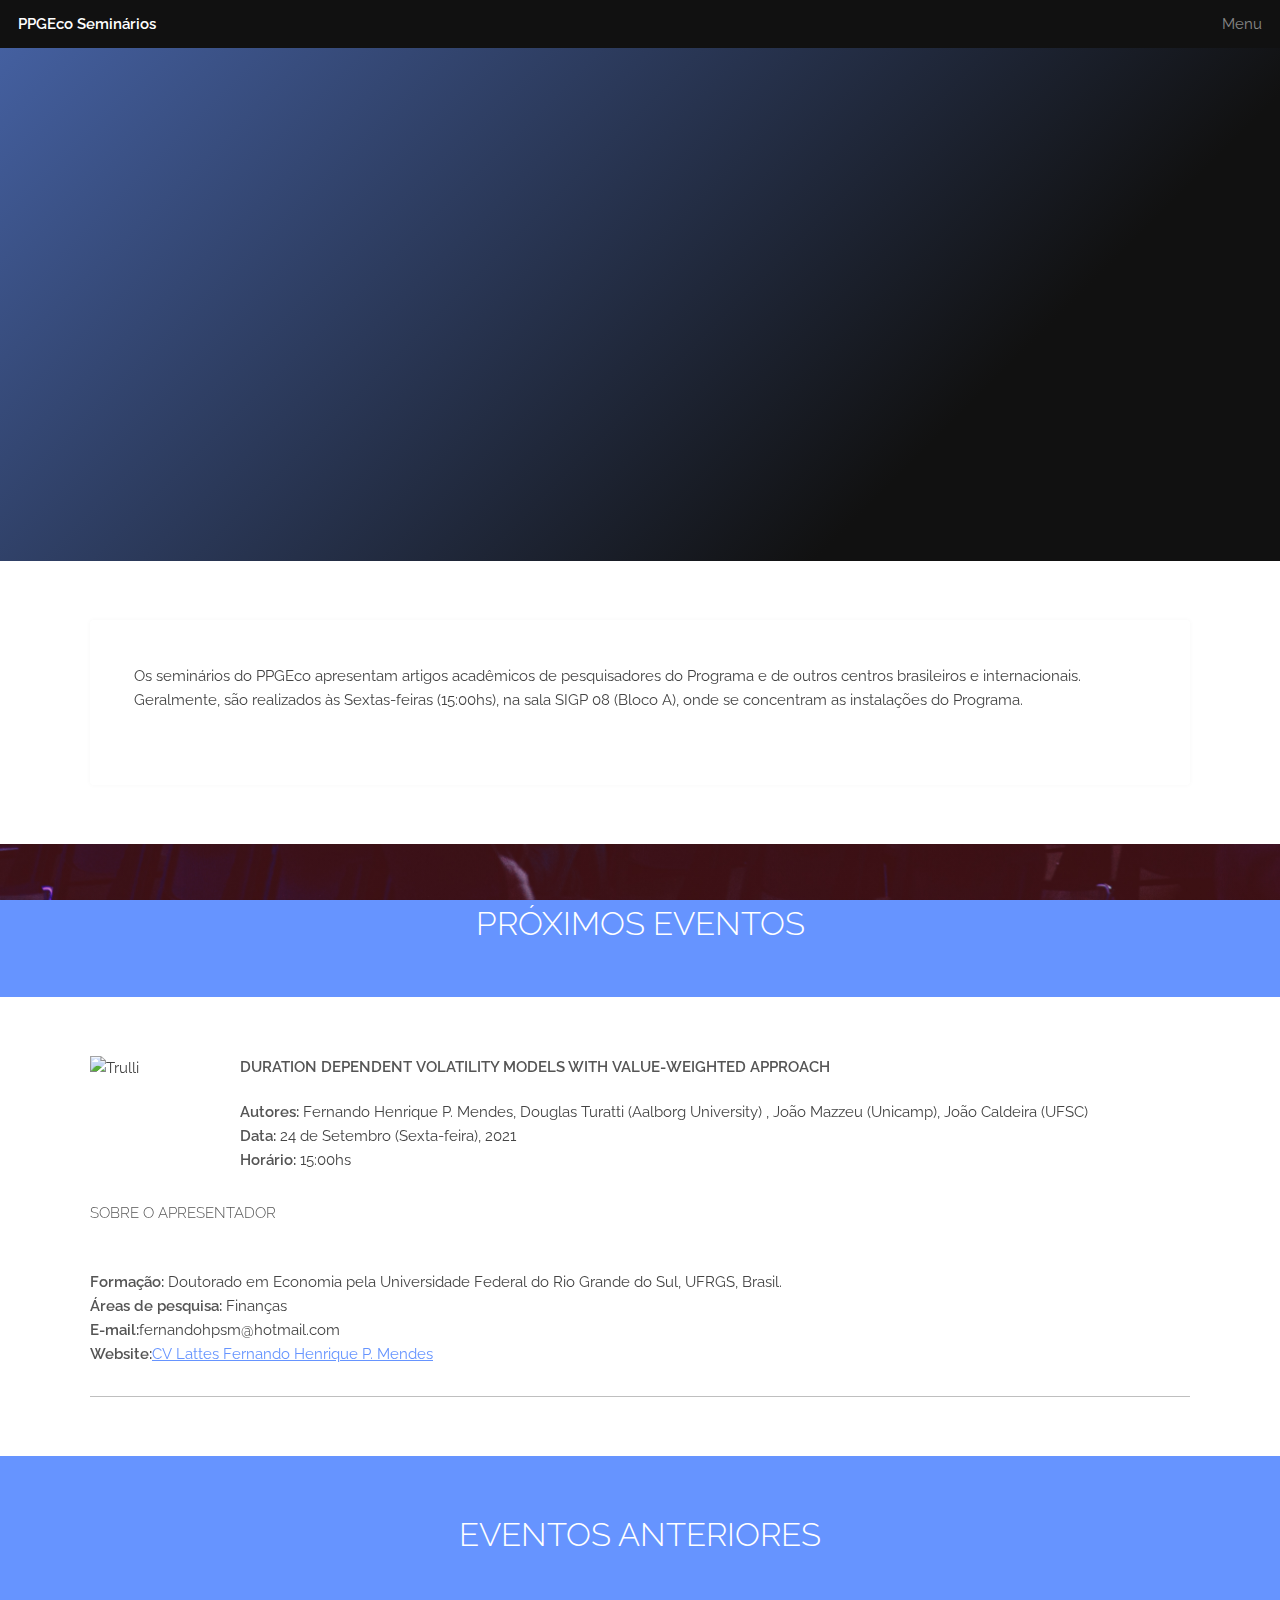
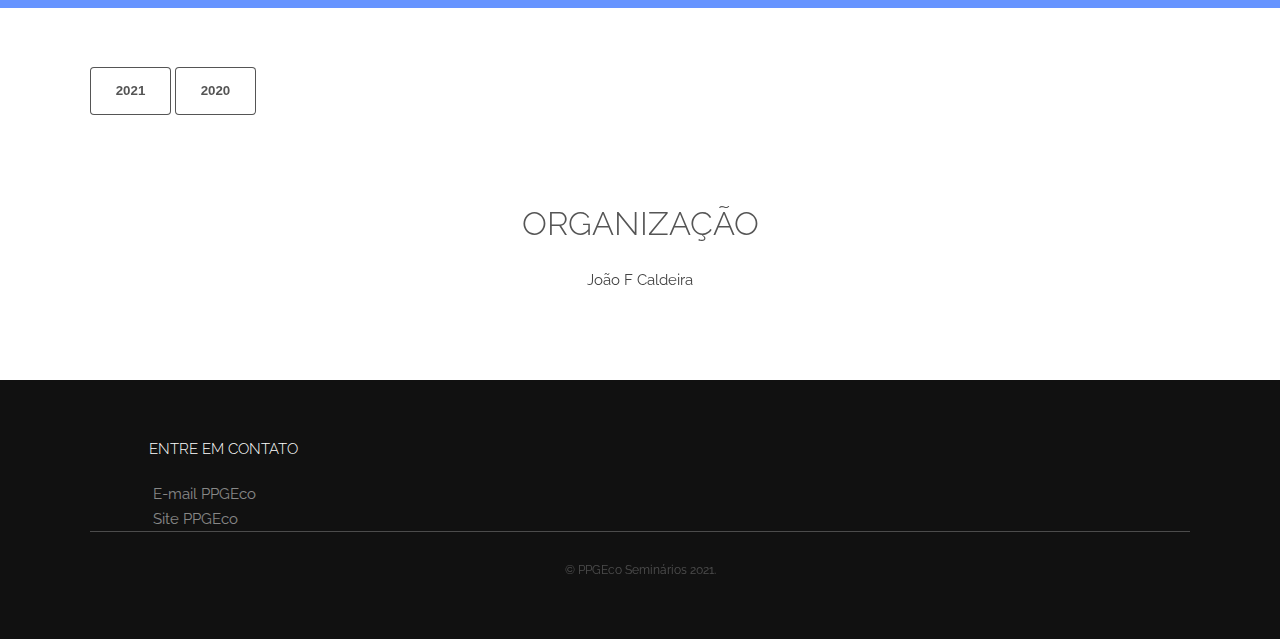
==== index.html @ bb9679c8 "Update index.html" ====
<!DOCTYPE HTML>
<!--
	Industrious by TEMPLATED
	templated.co @templatedco
	Released for free under the Creative Commons Attribution 3.0 license (templated.co/license)
-->
<html>
	<head>
		<title>PPGEco Seminários</title>
		<meta charset="utf-8" />
		<meta name="viewport" content="width=device-width, height=device-height, initial-scale=1.0, minimum-scale=1.0" />
		<meta name="description" content="Os seminários do PPGEco apresentam artigos acadêmicos de pesquisadores do Programa e de outros centros brasileiros e internacionais" />
		<meta property="og:type" content= "website" />
		<meta property="og:url" content="https://seminariosppgeco.github.io/"/>
		<meta property="og:site_name" content="PPGEco Seminários" />
		<meta property="og:image" itemprop="image primaryImageOfPage" content="https://raw.githubusercontent.com/seminariosppgeco/seminariosppgeco.github.io/main/images/logo_site_ppgeco.png" />
		<meta name="twitter:card" content="summary_large_image"/>
        <meta name="twitter:url" content="https://seminariosppgeco.github.io"/>
        <meta name="twitter:title" property="og:title" itemprop="name" content="Os seminários do PPGEco apresentam artigos acadêmicos de pesquisadores do Programa e de outros centros brasileiros e internacionais" />
        <meta name="twitter:description" property="og:description" itemprop="description" content="Programa de Pós-Graduação em Economia - Universidade Federal de Santa Catarina" />
		<meta property="twitter:image" content="https://raw.githubusercontent.com/seminariosppgeco/seminariosppgeco.github.io/main/images/logo_site_ppgeco.png">

		<link rel="stylesheet" href="assets/css/main.css" />
	</head>
	<body class="is-preload">

		<!-- Header -->
			<header id="header">
				<a class="logo" href="index.html">PPGEco Seminários</a>
				<nav>
					<a href="#menu">Menu</a>
				</nav>
			</header>

		<!-- Nav -->
			<nav id="menu">
				<ul class="links">
					<li><a href="index.html">Home</a></li>
					<li><a href="#prox">Próximos Eventos</a></li>
					<li><a href="#cta">Eventos Anteriores</a></li>
				<!--	<li><a href="elements.html">Elements</a></li> -->
					<li><a href="about.html">Sobre</a></li>
				</ul>
			</nav>

		<!-- Banner -->
			<section id="banner">
				<div class="inner">
					<h1>PPGEco Seminários</h1>
					<p>Programa de Pós-Graduação em Economia - PPGEco<br>Universidade Federal de Santa Catarina - UFSC, Florianópolis, Brasil<br /></p>
				</div>
			</section>
	<section id="main" class="wrapper">
				<div class="inner">
					<div class="content">
						<header>
						  <p>Os seminários do PPGEco apresentam artigos acadêmicos de pesquisadores do Programa e de outros centros brasileiros e internacionais. Geralmente,  são realizados às Sextas-feiras (15:00hs), na sala SIGP 08 (Bloco A), onde se concentram as instalações do Programa.</p>
						</header>
					</div>
				</div>
			</section>
			
		<!-- Início Eventos Próximos -->
			<!-- prox header -->
			<section id="prox" class="wrapper">
				<div class="inner">
					<h2>Próximos Eventos</h2>
				</div>
			</section>
			<!-- prox header -->
			<section class="wrapper">
				<div class="inner">
					<!-- Início Apresentadores Eventos Próximos -->
            <!-- Dados Apresentação Francis -->
					  
					  <section>
							<div class="content">
								<img src="images/gen.jpg" alt="Trulli" width="150" height="138" style="float:left; padding-right: 10px;"/>
								<h4><b><a href="https://seminariosppgeco.github.io/papers/Mendes_et_al.pdf" target="_blank">Duration Dependent Volatility Models with Value-weighted Approach <i class="icon fa-link">&nbsp;</i></a></b></h4>
								<p><b>Autores:</b> Fernando Henrique P. Mendes, Douglas Turatti (Aalborg University) , João Mazzeu (Unicamp), João Caldeira (UFSC)
                <br><b>Data:</b> 24 de Setembro (Sexta-feira), 2021
                <br><b>Horário:</b> 15:00hs
								<p style="text-align:left;">
								<h4>Sobre o Apresentador</h4>
								<!--<p>Departamento de Economia - UFRGS-->
								<br><b>Formação:</b> Doutorado em Economia pela Universidade Federal do Rio Grande do Sul, UFRGS, Brasil.
								<br><b>Áreas de pesquisa:</b> Finanças
								<br><b>E-mail:</b>fernandohpsm@hotmail.com
								<br><b>Website:</b><a href="http://lattes.cnpq.br/9763654826243445" target="_blank">CV Lattes Fernando Henrique P. Mendes</a></p>
							</div>
						</section>
						<hr>
						<!-- Final Apresentações próximos Eventos -->
				</div>
			</section>

		<!-- CTA -->
			<section id="cta" class="wrapper">
				<div class="inner">
					<h2>Eventos Anteriores</h2>
				</div>
			</section>
<!-- Início Eventos Anteriores -->
			<section class="wrapper">
				<div class="inner">
					<!-- Início Apresentadores Eventos Anteriores -->
					 <button onclick="myFunction4()">2021</button> <!-- botão 2021 -->
          <div id="myDIV4" style="display: none;"> <!-- botão 2021 -->
			            <!-- Dados Apresentação Francis -->
					  
						<section>
							<div class="content">
								<img src="images/francis.jpg" alt="Trulli" width="150" height="138" style="float:left; padding-right: 10px;"/>
								<h4><b><a href="http://www.accessecon.com/Pubs/EB/2021/Volume41/EB-21-V41-I3-P104.pdf" target="_blank">Copula econometrics to simulate effects of private policing on crime <i class="icon fa-link">&nbsp;</i></a></b></h4>
								<p><b>Autores:</b> Francis Petterini, Akauã Flores (UFSC)
                <br><b>Data:</b> 17 de Setembro (Sexta-feira), 2021
                <br><b>Horário:</b> 15:00hs
								<p style="text-align:left;">
								<h4>Sobre o Apresentador</h4>
								<p>Programa de Pós-Graduação em Economia - UFSC
								<br><b>Formação:</b> Doutorado em Economia pela Universidade Federal do Ceará, UFC, Brasil. 
								<br><b>Áreas de pesquisa:</b> Microeconometria aplicada, Análise de microdados, Avaliação econômica de políticas públicas
								<br><b>E-mail:</b>f.petterini@ufsc.br
								<br><b>Website:</b><a href="http://lattes.cnpq.br/3396205737621572" target="_blank">CV Lattes Francis Carlo Petterini Lourenço</a></p>
							</div>
						</section>
						<hr>
			<!-- Dados Apresentação Guilherme de Oliveira -->
					  
			<section>
				<div class="content">
					<img src="images/guilherme_oliveira.jpg" alt="Trulli" width="138" height="128" style="float:left; padding-right: 10px;"/>
					<h4><b><a href="https://ideas.repec.org/p/spa/wpaper/2021wpecon20.html" target="_blank">Economic Growth as a Double-Edged Sword: The Pollution-Adjusted Kaldor-Verdoorn Effect<i class="icon fa-link">&nbsp;</i></a></b></h4>
					<p><b>Autores:</b> Guilherme de Oliveira, Gilberto Tadeu Lima (USP)
	<br><b>Data:</b> 10 de Setembro (Sexta-feira), 2021
	<br><b>Horário:</b> 15:00hs

					<p style="text-align:left;">
					<h4>Sobre o Apresentador</h4>
					<p>Departamento de Economia e Relações Internacionais - UFSC
					<br><b>Formação:</b> Doutor em Economia pelo Programa de Pós-Graduação em Economia da Universidade de São Paulo (IPE/USP)
					<br><b>Áreas de pesquisa:</b> Macroeconomia do desenvolvimento econômico, Macromodelos ambientais e ecológicos
					<br><b>E-mail:</b>oliveira.guilherme@ufsc.br
					<br><b>Website:</b><a href="http://buscatextual.cnpq.br/buscatextual/visualizacv.do" target="_blank">CV Lattes Guilherme de Oliveira</a></p>
				</div>
			</section>
			<hr>
          <!-- Dados Apresentação Rafael Ribas -->
					  
					  <section>
						<div class="content">
							<img src="images/philipp_ehrl.jpg" alt="Trulli" width="150" height="128" style="float:left; padding-right: 10px;"/>
							<h4><b><a href="https://seminariosppgeco.github.io/papers/Ribas_Ehrl.pdf" target="_blank">Cultural Productivity and Short-Term Financial Commitment<i class="icon fa-link">&nbsp;</i></a></b></h4>
							<p><b>Autores:</b> Philipp Ehrl, Rafael P. Ribas (University of Amsterdam)
			<br><b>Data:</b> 03 de Setembro (Sexta-feira), 2021
			<br><b>Horário:</b> 15:00hs

							<p style="text-align:left;">
							<h4>Sobre o Apresentador</h4>
							<p>Programa de Mestrado e Doutorado em Economia - Universidade Católica de Brasília (UCB)
							<br><b>Formação:</b> Doutorado em Economia, Universität Passau, UNI/Passau, Alemanha.
							<br><b>Áreas de pesquisa:</b> Economia regional, avaliação de políticas públicas, economia internacional, microeconometria, e inovação.
							<br><b>E-mail:</b>philipp.ehrl@gmail.com
							<br><b>Website:</b><a href="https://sites.google.com/site/philippehrl/" target="_blank">sites.google.com/site/philippehrl</a></p>
						</div>
					</section>
					<hr>
          <!-- Dados Apresentação Igor Cavaca -->
					  
					  <section>
							<div class="content">
								<img src="images/igor.jpg" alt="Trulli" width="150" height="128" style="float:left; padding-right: 10px;"/>
								<h4><b><a href="https://www.sciencedirect.com/science/article/pii/S1059056021001507?dgcid=author" target="_blank">International monetary policy spillovers: Linkages between U.S. and South American yield curves<i class="icon fa-link">&nbsp;</i></a></b></h4>
								<p><b>Autores:</b> Igor Bastos Cavaca, Roberto Meurer (PPGEco-UFSC)
                <br><b>Data:</b> 27 de Agosto (Sexta-feira), 2021
                <br><b>Horário:</b> 15:00hs
             
								<p style="text-align:left;">
								<h4>Sobre o Apresentador</h4>
								<p>Warren Brasil
								<br><b>Formação:</b> Mestre em Economia, Programa de Pós-Graduação em Economia - UFSC.
								<br><b>Áreas de pesquisa:</b> Macroeconomia, Econometria e Finanças
								<br><b>E-mail:</b>igorcavaca@gmail.com
								<br><b>Website:</b><a href="https://www.linkedin.com/in/igorbastoscavaca/" target="_blank">www.linkedin.com/in/igorbastoscavaca/</a></p>
							</div>
						</section>
						<hr>
          
          	</div> <!-- final botão 2021 -->
          
          
          <button onclick="myFunction()">2020</button> <!-- botão 2020 -->
          <div id="myDIV" style="display: none;"> <!-- botão 2020 -->
          
          
          
					  <!-- Dados Apresentação hudson Novembro/2020 -->
						<section>
							<div class="content">
								<img src="images/hudson.jpeg" alt="Trulli" width="143" height="131" style="float:left; padding-right: 10px;"/>
								<h4><b>Nonparametric functional data analysis applied to time series forecasting</b></h4>
								<p><b>Autor:</b> Hudson S. Torrent
                <br><b>Data:</b> 26 de Novembro, 2020
                <br><b>Horário:</b> 15:30hs
             
								
								<p style="text-align:left;">
								<h4>Sobre o Apresentador</h4>
								<p>Departamento de Estatítica - UFRGS
								<br><b>Formação:</b> Doutor em Economia pela Universidade Federal do Rio Grande do Sul
								<br><b>Áreas de pesquisa:</b> Estimação de Fronteiras; Regressão Não-Paramétrica; Regressão Semiparamétrica; Previsão.</p>
							</div>
						</section>
						<hr>
						
						 <!-- Dados Apresentação Ziegelmann Novembro/2020 -->
						
						 <section>
							<div class="content">
								<img src="images/ziegelmann.jpg" alt="Trulli" width="143" height="120" style="float:left; padding-right: 10px;"/>
								<h4><b>Statistical learning methods for time series forecasting</b></h4>
								<p><b>Autor:</b> Flávio Ziegelmann
                <br><b>Data:</b> 19 de Novembro, 2020
                <br><b>Horário:</b> 15:30hs
              
								
								<p style="text-align:left;">
								<h4>Sobre o Apresentador</h4>
								<p>Departamento de Estatítica - UFRGS
								<br><b>Formação:</b> Doutor em Estatística pela University of Kent at Canterbury - UK
								<br><b>Áreas de pesquisa:</b> Séries Temporais; Econometria; Finanças Quantitativas.
								<br><b>E-mail:</b>flavioaz@mat.ufrgs.br
								<br><b>Website:</b><a href="https://professor.ufrgs.br/flavio-ziegelmann">professor.ufrgs.br/flavio-ziegelmann</a></p>
							</div>
						</section>
						<hr>
						
						 <!-- Dados Apresentação andré portela Novembro/2020-->
						
						 <section>
							<div class="content">
								<img src="images/andre_portela.jpg" alt="Trulli" width="143" height="120" style="float:left; padding-right: 10px;"/>
								<h4><b>Semiparametric portfolio policies</b></h4>
								<p><b>Autor:</b> André Alves Portela Santos
                <br><b>Data:</b> 12 de Novembro, 2020
                <br><b>Horário:</b> 15:30hs
             
								
								<p style="text-align:left;">
								<h4>Sobre o Apresentador</h4>
								<p>Programa de Pós-Graduação em Economia - UFSC
								<br>Universidad Carlos III Madrid
								<br><b>Formação:</b> Doutor em Finanças Quantitativas pela Universidad Carlos III de Madrid.
								<br><b>Áreas de pesquisa:</b> Econometria Financeira; Renda Fixa; Previsão; Machine Learning e Métodos Heurísticos.
								<br><b>E-mail:</b>andre.portela@ufsc.br
								<br><b>Website:</b><a href="https://sites.google.com/site/andreportela">sites.google.com/site/andreportela</a></p>
							</div>
						</section>
						<hr>
						
						<!-- Dados Apresentação Dominik & Paulo Novembro/2020 -->
						
						<section>
							<div class="content">
								<img src="images/dominik_paulo.jpg" alt="Trulli" width="143" height="120" style="float:left; padding-right: 10px;"/>
								<h4><b><a href="https://www.sciencedirect.com/science/article/pii/S1517758019300852">Complexidade econômica, desigualdade e política industrial<i class="icon fa-link">&nbsp;</i></a></b></h4>
								<p><b>Autor:</b> Dominik Hartmann<sup>[1]</sup>, Paulo Gala<sup>[2]</sup>
                <br><b>Data:</b> 05 de Novembro, 2020
                <br><b>Horário:</b> 15:30hs
            
								
								<p style="text-align:left;">
								<h4>Sobre o Apresentador</h4>
								<p>Programa de Pós-Graduação em Economia - UFSC<sup>[1]</sup>
								<br>Escola de Economia de São Paulo - Fundação Getulio Vargas<sup>[2]</sup>
								<br><b>Formação:</b> Doutor em Economia pela Universidade de Hohenheim, Alemanha.<sup>[1]</sup>
								<br>Doutor em Economia pela Fundação Getúlio Vargas, São Paulo.<sup>[2]</sup>
								<br><b>Áreas de pesquisa:</b> <sup>[1]</sup>Desenvolvimento econômico; Complexidade econômica; Desigualdade; Ciência das redes; Geografia econômica.
								<br><sup>[2]</sup>Macroeconomia; Finanças; Economia Brasileira; Desenvolvimento econômico.
								<br><b>E-mail:</b>andre.portela@ufsc.br
								<br><b>Website:</b><a href="https://www.paulogala.com.br"> www.paulogala.com.br</a></p>
							</div>
						</section>
						<hr>
						
						
	
						
						<!-- Dados Apresentação pedro fonseca Outubro/2020 -->
						
											
						 <section>
							<div class="content">
								<img src="images/pedro_fonseca.jpg" alt="Trulli" width="150" height="131" style="float:left; padding-right: 10px;"/>
								<h4><b>Keynes: entre o pragmatismo e a ideologia</b></h4>
								<p><b>Autor:</b> Pedro Cezar Dutra Fonseca
                <br><b>Data:</b> 29 de Outubro, 2020
                <br><b>Horário:</b> 15:30hs
            
								
								<p style="text-align:left;">
								<h4>Sobre o Apresentador</h4>
								<p>Programa de Pós-Graduação em Economia - UFRGS
								<br><b>Formação:</b> Doutor em Economia pela Universidade de São Paulo - USP.
								<br><b>Áreas de pesquisa:</b> Desenvolvimento Econômico, Formação Econômica do Brasil no século XX, História do Pensamento Econômico.
								<br><b>Website:</b><a href="https://professor.ufrgs.br/pedrofonseca">professor.ufrgs.br/pedrofonseca</a></p>
							</div>
						</section>
						<hr>
						
						 <!-- Dados Apresentação solange Outubro/2020-->
						 
						 <section>
							<div class="content">
								<img src="images/solange.jpg" alt="Trulli" width="150" height="131" style="float:left; padding-right: 10px;"/>
								<h4><b><a href="https://journals.openedition.org/oeconomia/8173">Agent based models and complex individuals: An epistemological analysis<i class="icon fa-link">&nbsp;</i></a></b></h4>
								<p><b>Autores:</b> Solange Regina Marin, Brena Paula M. Fernandez (Economia/UFSC), Daniel de S. Vasconcelos (Economia/UFSC)
                <br><b>Data:</b> 22 de Outubro, 2020
                <br><b>Horário:</b> 15:30hs
              
								
								<p style="text-align:left;">
								<h4>Sobre a Apresentadora</h4>
								<p>Programa de Pós-Graduação em Economia - UFSC
								<br><b>Formação:</b> Doutora em Desenvolvimento Econômico pela Universidade Federal do Paraná - UFPR.
								<br><b>Áreas de pesquisa:</b> Filosofia e Metodologia da Economia; História do Pensamento Econômico; Desenvolvimento Econômico.
								<br><b>E-mail:</b>solange.marin@ufsc.br
							</div>
						</section>
						<hr>
						 
						
						 <!-- Dados Apresentação francis Outubro/2020-->
						 
						 <section>
							<div class="content">
								<img src="images/francis.jpg" alt="Trulli" width="150" height="138" style="float:left; padding-right: 10px;"/>
								<h4><b><a href="https://petterini.paginas.ufsc.br/files/2020/09/edu_sc.pdf">Uma análise da reprovação e de evasão do ensino médio catarinense usando microdados administrativos<i class="icon fa-link">&nbsp;</i></a></b></h4>
								<p><b>Autores:</b> Francis Petterini, Max Cardoso (Núcleo de Econometria Aplicada/UFSC)
                <br><b>Data:</b> 15 de Outubro, 2020
                <br><b>Horário:</b> 15:30hs
               
								
								<p style="text-align:left;">
								<h4>Sobre o Apresentador</h4>
								<p>Programa de Pós-Graduação em Economia - UFSC
								<br><b>Formação:</b> Doutor em Economia pela Universidade Federal do Ceará - UFC
								<br><b>Áreas de pesquisa:</b> Microeconometria aplicada; Avaliação de políticas públicas.
						  	<br><b>E-mail:</b>f.petterini@ufsc.br
								<br><b>Website:</b><a href="https://petterini.ufsc.br">petterini.ufsc.br</a></p>
							</div>
						</section>
						<hr>
						
					
						<!-- Dados Apresentação cassio Outubro/2020-->
						
						<section>
							<div class="content">
								<img src="images/cassio.jpg" alt="Trulli" width="150" height="138" style="float:left; padding-right: 10px;"/>
								<h4><b><a href="https://drive.google.com/file/d/1tvTurEYoL4gNmA18z-Y80qHyXJ5WlW_A/view">Inflation persistence and inflation volatility: Evidence from Brazil<i class="icon fa-link">&nbsp;</i></a></b></h4>
								<p><b>Autores:</b> Cássio R. A. Alves, Márcio Poletti Laurini (FEA-RP/USP)
                <br><b>Data:</b> 08 de Outubro, 2020
                <br><b>Horário:</b> 15:30hs
               
								
								<p style="text-align:left;">
								<h4>Sobre o Apresentador</h4>
								<p><b>Formação:</b> Doutorando em Economia - FEA-RP/USP.
								<br><b>Áreas de pesquisa:</b> Macroeconomia; Política Fiscal; Política Monetária; Dominância Fiscal.
						  	<br><b>E-mail:</b>cassioalves@usp.br
							</div>
						</section>
						<hr>
						

						
						
									<!-- Dados Apresentação paulo victor Setembro/2020-->
									
							<section>
							<div class="content">
								<img src="images/paulo_victor.jpg" alt="Trulli" width="150" height="138" style="float:left; padding-right: 10px;"/>
								<h4><b><a href="https://drive.google.com/file/d/1v5R1BNSUvqI5BMQdX2LeL7WBVAfR1Bhr/view">Optimal monetary and fiscal policy with limited asset markets participation and government debt<i class="icon fa-link">&nbsp;</i></a></b></h4>
								<p><b>Autor:</b> Paulo Victor da Fonseca
                <br><b>Data:</b> 24 de Setembro, 2020
                <br><b>Horário:</b> 15:30hs
              
								
								<p style="text-align:left;">
								<h4>Sobre o Apresentador</h4>
								<p><b>Formação:</b> Doutor em Economia, Programa de Pós-Graduação em Economia - UFSC
								<br><b>Áreas de pesquisa:</b> Política Fiscal; Política Monetária; Modelos DSGE.
						  	<br><b>E-mail:</b>paulovictordafonseca@gmail.com
								<br><b>Website:</b><a href="https://sites.google.com/view/paulovfonseca">sites.google.com/view/paulovfonseca</a></p>
							</div>
						</section>
						<hr>
				
					<!-- Dados Apresentação João Caldeira Setembro/2020-->
					
					<section>
							<div class="content">
								<img src="images/joao_caldeira.jpg" alt="Trulli" width="150" height="138" style="float:left; padding-right: 10px;"/>
								<h4><b><a href="https://link.springer.com/article/10.1007/s00181-019-01629-0">Investigating the expectation hypothesis and the risk premium dynamics: new evidence for Brazil<i class="icon fa-link">&nbsp;</i></a></b></h4>
								<p><b>Autor:</b> João Frois Caldeira
                <br><b>Data:</b> 17 de Setembro, 2020
                <br><b>Horário:</b> 15:30hs
              
								
								<p style="text-align:left;">
								<h4>Sobre o Apresentador</h4>
								<p>Programa de Pós-Graduação em Economia - UFSC
								<br><b>Formação:</b> Doutor em Economia pela Universidade Federal do Rio Grande do Sul - UFRGS.
								<br><b>Áreas de pesquisa:</b> Econometria; Finanças; Macrofinanças.
						  	<br><b>E-mail:</b>joao.caldeira@ufsc.br
							</div>
						</section>
						<hr>
					
					</div> <!-- botão 2020 -->
					<!--	</div> -->
						<!-- Final Apresentadores Eventos Anteriores -->
				
				</div>
			</section>
    <!-- Final Eventos Anteriores -->
		<!-- Testimonials -->
			<section class="wrapper">
				<div class="inner">
					<header class="special">
						<h2>Organização</h2>
						<p>João F Caldeira
					</header>
					
					
        
					<!--<div class="testimonials">
						<section>
							<div class="content">
								<blockquote>
									<p>Nunc lacinia ante nunc ac lobortis ipsum. Interdum adipiscing gravida odio porttitor sem non mi integer non faucibus.</p>
								</blockquote>
								<div class="author">
									<div class="image">
										<img src="images/pic01.jpg" alt="" />
									</div>
									<p class="credit">- <strong>Jane Doe</strong> <span>CEO - ABC Inc.</span></p>
								</div>
							</div>
						</section>
						<section>
							<div class="content">
								<blockquote>
									<p>Nunc lacinia ante nunc ac lobortis ipsum. Interdum adipiscing gravida odio porttitor sem non mi integer non faucibus.</p>
								</blockquote>
								<div class="author">
									<div class="image">
										<img src="images/pic03.jpg" alt="" />
									</div>
									<p class="credit">- <strong>John Doe</strong> <span>CEO - ABC Inc.</span></p>
								</div>
							</div>
						</section>
						<section>
							<div class="content">
								<blockquote>
									<p>Nunc lacinia ante nunc ac lobortis ipsum. Interdum adipiscing gravida odio porttitor sem non mi integer non faucibus.</p>
								</blockquote>
								<div class="author">
									<div class="image">
										<img src="images/pic02.jpg" alt="" />
									</div>
									<p class="credit">- <strong>Janet Smith</strong> <span>CEO - ABC Inc.</span></p>
								</div>
							</div>
						</section>
					</div> -->
				</div>
			</section>

		<!-- Footer -->
			<footer id="footer">
				<div class="inner">
					<div class="content">
						<!--<section>
							<h3>Accumsan montes viverra</h3>
							<p>Nunc lacinia ante nunc ac lobortis. Interdum adipiscing gravida odio porttitor sem non mi integer non faucibus ornare mi ut ante amet placerat aliquet. Volutpat eu sed ante lacinia sapien lorem accumsan varius montes viverra nibh in adipiscing. Lorem ipsum dolor vestibulum ante ipsum primis in faucibus vestibulum. Blandit adipiscing eu felis iaculis volutpat ac adipiscing sed feugiat eu faucibus. Integer ac sed amet praesent. Nunc lacinia ante nunc ac gravida.</p>
						</section>
						<section>
							<h4>Sem turpis amet semper</h4>
							<ul class="alt">
								<li><a href="#">Dolor pulvinar sed etiam.</a></li>
								<li><a href="#">Etiam vel lorem sed amet.</a></li>
								<li><a href="#">Felis enim feugiat viverra.</a></li>
								<li><a href="#">Dolor pulvinar magna etiam.</a></li>
							</ul>
						</section> -->
						<section>
							<h4>Entre em Contato</h4>
							<ul class="social">
								<li><a href="mailto:ppgeco@contato.ufsc.br"><i class="icon fa-envelope">&nbsp;</i>E-mail PPGEco</a></li>
								<li><a href="https://ppgeco.ufsc.br/"><i class="icon fa-link">&nbsp;</i>Site PPGEco</a></li>
							</ul>
						</section>
					</div>
					<div class="copyright">
						&copy; PPGEco Seminários 2021.
					</div>
				</div>
			</footer>

		<!-- Scripts -->
			<script src="assets/js/jquery.min.js"></script>
			<script src="assets/js/browser.min.js"></script>
			<script src="assets/js/breakpoints.min.js"></script>
			<script src="assets/js/util.js"></script>
			<script src="assets/js/main.js"></script>
			
			<!-- botão 2020 -->
			<script> 
          function myFunction() {
            var x = document.getElementById("myDIV");
            if (x.style.display === "none") {
              x.style.display = "block";
            } else {
              x.style.display = "none";
            }
          }
          </script> <!-- botão 2020 -->
          <!-- botão Outubro 2020 -->
			<script> 
          function myFunction2() {
            var x = document.getElementById("myDIV2");
            if (x.style.display === "none") {
              x.style.display = "block";
            } else {
              x.style.display = "none";
            }
          }
          </script> <!-- botão Setembro 2020 -->
          <script> 
          function myFunction3() {
            var x = document.getElementById("myDIV3");
            if (x.style.display === "none") {
              x.style.display = "block";
            } else {
              x.style.display = "none";
            }
          }
          </script> <!-- botão Setembro 2020 -->
		<script> 
          function myFunction4() {
            var x = document.getElementById("myDIV4");
            if (x.style.display === "none") {
              x.style.display = "block";
            } else {
              x.style.display = "none";
            }
          }
          </script> <!-- botão Setembro 2021 -->

	</body>
</html>
---- assets/css/main.css ----
@import url(font-awesome.min.css);
@import url("https://fonts.googleapis.com/css?family=Raleway:200,300,400,500,600");
/*
	Industrious by TEMPLATED
	templated.co @templatedco
	Released for free under the Creative Commons Attribution 3.0 license (templated.co/license)
*/
/* Basic */
@-ms-viewport {
  width: device-width; }
body {
  -ms-overflow-style: scrollbar; }

@media screen and (max-width: 480px) {
  html, body {
    min-width: 320px; } }
html {
  box-sizing: border-box; }

*, *:before, *:after {
  box-sizing: inherit; }

body {
  background: #ffffff; }
  body.is-preload *, body.is-preload *:before, body.is-preload *:after {
    -moz-animation: none !important;
    -webkit-animation: none !important;
    -ms-animation: none !important;
    animation: none !important;
    -moz-transition: none !important;
    -webkit-transition: none !important;
    -ms-transition: none !important;
    transition: none !important; }

html, body, div, span, applet, object,
iframe, h1, h2, h3, h4, h5, h6, p, blockquote,
pre, a, abbr, acronym, address, big, cite,
code, del, dfn, em, img, ins, kbd, q, s, samp,
small, strike, strong, sub, sup, tt, var, b,
u, i, center, dl, dt, dd, ol, ul, li, fieldset,
form, label, legend, table, caption, tbody,
tfoot, thead, tr, th, td, article, aside,
canvas, details, embed, figure, figcaption,
footer, header, hgroup, menu, nav, output, ruby,
section, summary, time, mark, audio, video {
  margin: 0;
  padding: 0;
  border: 0;
  font-size: 100%;
  font: inherit;
  vertical-align: baseline; }

article, aside, details, figcaption, figure,
footer, header, hgroup, menu, nav, section {
  display: block; }

body {
  line-height: 1; }

ol, ul {
  list-style: none; }

blockquote, q {
  quotes: none; }
  blockquote:before, blockquote:after, q:before, q:after {
    content: '';
    content: none; }

table {
  border-collapse: collapse;
  border-spacing: 0; }

body {
  -webkit-text-size-adjust: none; }

mark {
  background-color: transparent;
  color: inherit; }

input::-moz-focus-inner {
  border: 0;
  padding: 0; }

input, select, textarea {
  -moz-appearance: none;
  -webkit-appearance: none;
  -ms-appearance: none;
  appearance: none; }

/* Typography */
html {
  font-size: 13pt; }
  @media screen and (max-width: 1680px) {
    html {
      font-size: 11pt; } }
  @media screen and (max-width: 980px) {
    html {
      font-size: 12pt; } }
  @media screen and (max-width: 480px) {
    html {
      font-size: 11pt; } }

body {
  background-color: #ffffff;
  color: #444444; }

body, input, select, textarea {
  font-family: "Raleway", Arial, Helvetica, sans-serif;
  font-weight: 400;
  font-size: 1rem;
  line-height: 1.65; }

a {
  -moz-transition: color 0.2s ease-in-out;
  -webkit-transition: color 0.2s ease-in-out;
  -ms-transition: color 0.2s ease-in-out;
  transition: color 0.2s ease-in-out;
  text-decoration: underline; }
  a:hover {
    text-decoration: none; }

strong, b {
  font-weight: 600; }

em, i {
  font-style: italic; }

p {
  margin: 0 0 2rem 0; }

header.special {
  text-align: center;
  margin-bottom: 4rem; }
  header.special p {
    max-width: 75%;
    margin-left: auto;
    margin-right: auto; }

h1, h2, h3, h4, h5, h6 {
  font-weight: 300;
  line-height: 1.5;
  text-transform: uppercase;
  margin: 0 0 1.5rem 0; }
  h1 a, h2 a, h3 a, h4 a, h5 a, h6 a {
    color: inherit;
    text-decoration: none; }

h1 {
  font-size: 3rem;
  line-height: 1.2; }

h2 {
  font-size: 2.25rem;
  line-height: 1.3; }

h3 {
  font-size: 1.25rem; }

h4 {
  font-size: 1rem; }

h5 {
  font-size: 0.9rem; }

h6 {
  font-size: 0.7rem; }

@media screen and (max-width: 736px) {
  h1 {
    font-size: 2.75rem;
    line-height: 1.3; }

  h2 {
    font-size: 1.75rem;
    line-height: 1.5; }

  h3 {
    font-size: 1.25rem; } }
sub {
  font-size: 0.8rem;
  position: relative;
  top: 0.5rem; }

sup {
  font-size: 0.8rem;
  position: relative;
  top: -0.5rem; }

blockquote {
  border-left: solid 0.5rem;
  font-style: italic;
  margin: 0 0 2rem 0;
  padding: 1rem 0 1rem 2rem; }

code {
  border-radius: 4px;
  border: solid 1px;
  font-family: "Courier New", monospace;
  font-size: 0.9rem;
  margin: 0 0.25rem;
  padding: 0.25rem 0.65rem; }

pre {
  -webkit-overflow-scrolling: touch;
  font-family: "Courier New", monospace;
  font-size: 0.9rem;
  margin: 0 0 2rem 0; }
  pre code {
    display: block;
    line-height: 1.75;
    padding: 1rem 1.5rem;
    overflow-x: auto; }

hr {
  border: 0;
  border-bottom: solid 1px;
  margin: 2rem 0; }
  hr.major {
    margin: 4rem 0; }

input, select, textarea {
  color: #555555; }

a {
  color: #6694ff; }

strong, b {
  color: #555555; }

h1, h2, h3, h4, h5, h6 {
  color: #555555; }

blockquote {
  border-left-color: rgba(0, 0, 0, 0.25); }

code {
  background: rgba(0, 0, 0, 0.075);
  border-color: rgba(0, 0, 0, 0.25); }

hr {
  border-bottom-color: rgba(0, 0, 0, 0.25); }

/* Inner */
.inner {
  margin: 0 auto;
  width: 75rem;
  max-width: calc(100% - 6rem); }
  @media screen and (max-width: 480px) {
    .inner {
      max-width: calc(100% - 3rem); } }

/* Button */
input[type="submit"],
input[type="reset"],
input[type="button"],
button,
.button {
  -moz-appearance: none;
  -webkit-appearance: none;
  -ms-appearance: none;
  appearance: none;
  -moz-transition: background-color 0.2s ease-in-out, box-shadow 0.2s ease-in-out, color 0.2s ease-in-out;
  -webkit-transition: background-color 0.2s ease-in-out, box-shadow 0.2s ease-in-out, color 0.2s ease-in-out;
  -ms-transition: background-color 0.2s ease-in-out, box-shadow 0.2s ease-in-out, color 0.2s ease-in-out;
  transition: background-color 0.2s ease-in-out, box-shadow 0.2s ease-in-out, color 0.2s ease-in-out;
  border: 0;
  border-radius: 4px;
  cursor: pointer;
  display: inline-block;
  font-weight: 600;
  height: 3.25rem;
  line-height: 3.25rem;
  padding: 0 1.75rem;
  text-align: center;
  text-decoration: none;
  white-space: nowrap; }
  input[type="submit"].small,
  input[type="reset"].small,
  input[type="button"].small,
  button.small,
  .button.small {
    font-size: 0.8rem;
    height: 2.4375rem;
    line-height: 2.4375rem;
    padding: 0 1.25rem; }
  input[type="submit"].large,
  input[type="reset"].large,
  input[type="button"].large,
  button.large,
  .button.large {
    font-size: 1.35rem;
    height: 4.0625rem;
    line-height: 4.0625rem;
    padding: 0 2rem; }
  input[type="submit"].wide,
  input[type="reset"].wide,
  input[type="button"].wide,
  button.wide,
  .button.wide {
    min-width: 13rem; }
  input[type="submit"].icon:before,
  input[type="reset"].icon:before,
  input[type="button"].icon:before,
  button.icon:before,
  .button.icon:before {
    margin-right: 0.5rem; }
  input[type="submit"].fit,
  input[type="reset"].fit,
  input[type="button"].fit,
  button.fit,
  .button.fit {
    width: 100%; }
  input[type="submit"].disabled, input[type="submit"]:disabled,
  input[type="reset"].disabled,
  input[type="reset"]:disabled,
  input[type="button"].disabled,
  input[type="button"]:disabled,
  button.disabled,
  button:disabled,
  .button.disabled,
  .button:disabled {
    pointer-events: none;
    opacity: 0.25; }

input[type="submit"],
input[type="reset"],
input[type="button"],
button,
.button {
  background-color: transparent;
  box-shadow: inset 0 0 0 1px #555555;
  color: #555555 !important; }
  input[type="submit"]:hover,
  input[type="reset"]:hover,
  input[type="button"]:hover,
  button:hover,
  .button:hover {
    box-shadow: inset 0 0 0 1px #6694ff;
    color: #6694ff !important; }
    input[type="submit"]:hover:active,
    input[type="reset"]:hover:active,
    input[type="button"]:hover:active,
    button:hover:active,
    .button:hover:active {
      background-color: rgba(206, 27, 40, 0.25); }
  input[type="submit"].primary,
  input[type="reset"].primary,
  input[type="button"].primary,
  button.primary,
  .button.primary {
    box-shadow: none;
    background-color: #6694ff;
    color: #ffffff !important; }
    input[type="submit"].primary:hover,
    input[type="reset"].primary:hover,
    input[type="button"].primary:hover,
    button.primary:hover,
    .button.primary:hover {
      background-color: #e2212f;
      box-shadow: none; }
      input[type="submit"].primary:hover:active,
      input[type="reset"].primary:hover:active,
      input[type="button"].primary:hover:active,
      button.primary:hover:active,
      .button.primary:hover:active {
        background-color: #b71824; }

/* Form */
form {
  margin: 0 0 2rem 0; }

input[type="text"],
input[type="password"],
input[type="email"],
input[type="tel"],
input[type="search"],
input[type="url"],
select,
textarea {
  -moz-appearance: none;
  -webkit-appearance: none;
  -ms-appearance: none;
  appearance: none;
  border-radius: 4px;
  border: none;
  border: solid 1px;
  color: inherit;
  display: block;
  outline: 0;
  padding: 0 1rem;
  text-decoration: none;
  width: 100%; }
  input[type="text"]:invalid,
  input[type="password"]:invalid,
  input[type="email"]:invalid,
  input[type="tel"]:invalid,
  input[type="search"]:invalid,
  input[type="url"]:invalid,
  select:invalid,
  textarea:invalid {
    box-shadow: none; }

label {
  display: block;
  font-size: 1rem;
  font-weight: 600;
  margin: 0 0 1rem 0; }

input[type="text"],
input[type="password"],
input[type="email"],
input[type="tel"],
input[type="search"],
input[type="url"] {
  height: 3.25rem; }

select {
  background-size: 1.25rem;
  background-repeat: no-repeat;
  background-position: calc(100% - 1rem) center;
  height: 3.25rem;
  padding-right: 3.25rem;
  text-overflow: ellipsis; }
  select:focus::-ms-value {
    background-color: transparent; }
  select::-ms-expand {
    display: none; }

textarea {
  padding: 0.75rem 1rem; }

input[type="checkbox"],
input[type="radio"] {
  -moz-appearance: none;
  -webkit-appearance: none;
  -ms-appearance: none;
  appearance: none;
  display: block;
  float: left;
  margin-right: -2rem;
  opacity: 0;
  width: 1rem;
  z-index: -1; }
  input[type="checkbox"] + label,
  input[type="radio"] + label {
    text-decoration: none;
    cursor: pointer;
    display: inline-block;
    font-size: 1rem;
    font-weight: 400;
    padding-left: 2.825rem;
    padding-right: 0.875rem;
    position: relative; }
    input[type="checkbox"] + label:before,
    input[type="radio"] + label:before {
      -moz-osx-font-smoothing: grayscale;
      -webkit-font-smoothing: antialiased;
      font-family: FontAwesome;
      font-style: normal;
      font-weight: normal;
      text-transform: none !important; }
    input[type="checkbox"] + label:before,
    input[type="radio"] + label:before {
      border-radius: 4px;
      border: solid 1px;
      content: '';
      display: inline-block;
      height: 1.95rem;
      left: 0;
      line-height: 1.86875rem;
      position: absolute;
      text-align: center;
      top: -0.1625rem;
      width: 1.95rem; }
  input[type="checkbox"]:checked + label:before,
  input[type="radio"]:checked + label:before {
    content: '\f00c'; }

input[type="checkbox"] + label:before {
  border-radius: 4px; }

input[type="radio"] + label:before {
  border-radius: 100%; }

::-webkit-input-placeholder {
  opacity: 1.0; }

:-moz-placeholder {
  opacity: 1.0; }

::-moz-placeholder {
  opacity: 1.0; }

:-ms-input-placeholder {
  opacity: 1.0; }

label {
  color: #555555; }

input[type="text"],
input[type="password"],
input[type="email"],
input[type="tel"],
input[type="search"],
input[type="url"],
select,
textarea {
  background-color: rgba(0, 0, 0, 0.075);
  border-color: rgba(0, 0, 0, 0.25); }
  input[type="text"]:focus,
  input[type="password"]:focus,
  input[type="email"]:focus,
  input[type="tel"]:focus,
  input[type="search"]:focus,
  input[type="url"]:focus,
  select:focus,
  textarea:focus {
    border-color: #6694ff;
    box-shadow: 0 0 0 1px #6694ff; }

select {
  background-image: url("data:image/svg+xml;charset=utf8,%3Csvg xmlns='http://www.w3.org/2000/svg' width='40' height='40' preserveAspectRatio='none' viewBox='0 0 40 40'%3E%3Cpath d='M9.4,12.3l10.4,10.4l10.4-10.4c0.2-0.2,0.5-0.4,0.9-0.4c0.3,0,0.6,0.1,0.9,0.4l3.3,3.3c0.2,0.2,0.4,0.5,0.4,0.9 c0,0.4-0.1,0.6-0.4,0.9L20.7,31.9c-0.2,0.2-0.5,0.4-0.9,0.4c-0.3,0-0.6-0.1-0.9-0.4L4.3,17.3c-0.2-0.2-0.4-0.5-0.4-0.9 c0-0.4,0.1-0.6,0.4-0.9l3.3-3.3c0.2-0.2,0.5-0.4,0.9-0.4S9.1,12.1,9.4,12.3z' fill='rgba(0, 0, 0, 0.25)' /%3E%3C/svg%3E"); }
  select option {
    color: #444444;
    background-color: #ffffff; }

input[type="checkbox"] + label,
input[type="radio"] + label {
  color: #444444; }
  input[type="checkbox"] + label:before,
  input[type="radio"] + label:before {
    background: rgba(0, 0, 0, 0.075);
    border-color: rgba(0, 0, 0, 0.25); }
input[type="checkbox"]:checked + label:before,
input[type="radio"]:checked + label:before {
  background-color: #6694ff;
  border-color: #6694ff;
  color: #ffffff; }
input[type="checkbox"]:focus + label:before,
input[type="radio"]:focus + label:before {
  border-color: #6694ff;
  box-shadow: 0 0 0 1px #6694ff; }

::-webkit-input-placeholder {
  color: #bbbbbb !important; }

:-moz-placeholder {
  color: #bbbbbb !important; }

::-moz-placeholder {
  color: #bbbbbb !important; }

:-ms-input-placeholder {
  color: #bbbbbb !important; }

/* List */
.social ul li {
  display: inline-block;
  float: right;
  list-style: none;
}
/* ol {
  list-style: decimal;
  margin: 0 0 2rem 0;
  padding-left: 1.25rem; }
  ol li {
    padding-left: 0.25rem; }

ul {
  list-style: disc;
  margin: 0 0 2rem 0;
  padding-left: 1rem; }
  ul li {
    padding-left: 0.325rem; }
  ul.plain {
    list-style: none;
    padding-left: 0; }
    ul.plain li {
      margin-bottom: 1rem; }
      ul.plain li .icon {
        border-radius: 4px;
        color: #ffffff;
        display: inline-block;
        margin-right: 1rem;
        text-align: center;
        width: 2rem;
        height: 2rem;
        line-height: 2rem;
        background: rgba(0, 0, 0, 0.5); }
  ul.alt {
    list-style: none;
    padding-left: 0; }
    ul.alt li {
      border-top: solid 1px;
      padding: 0.75rem 0; }
      ul.alt li:first-child {
        border-top: 0;
        padding-top: 0; }
      ul.alt li:last-child {
        padding-bottom: 0; }

dl {
  margin: 0 0 2rem 0; }
  dl dt {
    display: block;
    font-weight: 600;
    margin: 0 0 1rem 0; }
  dl dd {
    margin-left: 1.5rem; }

ul.alt li {
  border-top-color: rgba(0, 0, 0, 0.25); } */

/* Table */
.table-wrapper {
  -webkit-overflow-scrolling: touch;
  overflow-x: auto; }

table {
  margin: 0 0 2rem 0;
  width: 100%; }
  table tbody tr {
    border: solid 1px;
    border-left: 0;
    border-right: 0; }
  table td {
    padding: 0.75rem 0.75rem; }
  table th {
    font-size: 0.9rem;
    font-weight: 600;
    padding: 0 0.75rem 0.75rem 0.75rem;
    text-align: left; }
  table thead {
    border-bottom: solid 2px; }
  table tfoot {
    border-top: solid 2px; }
  table.alt {
    border-collapse: separate; }
    table.alt tbody tr td {
      border: solid 1px;
      border-left-width: 0;
      border-top-width: 0; }
      table.alt tbody tr td:first-child {
        border-left-width: 1px; }
    table.alt tbody tr:first-child td {
      border-top-width: 1px; }
    table.alt thead {
      border-bottom: 0; }
    table.alt tfoot {
      border-top: 0; }

table tbody tr {
  border-color: rgba(0, 0, 0, 0.25); }
  table tbody tr:nth-child(2n + 1) {
    background-color: rgba(0, 0, 0, 0.075); }
table th {
  color: #555555; }
table thead {
  border-bottom-color: rgba(0, 0, 0, 0.25); }
table tfoot {
  border-top-color: rgba(0, 0, 0, 0.25); }
table.alt tbody tr td {
  border-color: rgba(0, 0, 0, 0.25); }

/* Highlights */
.highlights {
  width: 100%;
  margin: 2.5rem 0;
  display: -moz-flex;
  display: -webkit-flex;
  display: -ms-flex;
  display: flex;
  -moz-flex-wrap: wrap;
  -webkit-flex-wrap: wrap;
  -ms-flex-wrap: wrap;
  flex-wrap: wrap;
  -moz-align-items: -moz-stretch;
  -webkit-align-items: -webkit-stretch;
  -ms-align-items: -ms-stretch;
  align-items: stretch; }
  .highlights > * {
    -moz-flex-shrink: 1;
    -webkit-flex-shrink: 1;
    -ms-flex-shrink: 1;
    flex-shrink: 1;
    -moz-flex-grow: 0;
    -webkit-flex-grow: 0;
    -ms-flex-grow: 0;
    flex-grow: 0; }
  .highlights > * {
    width: 33.3333333333%; }
  .highlights > * {
    padding: 1.5rem;
    width: calc(33.3333333333% + 1rem); }
  .highlights > :nth-child(-n + 3) {
    padding-top: 0; }
  .highlights > :nth-last-child(-n + 3) {
    padding-bottom: 0; }
  .highlights > :nth-child(3n + 1) {
    padding-left: 0; }
  .highlights > :nth-child(3n) {
    padding-right: 0; }
  .highlights > :nth-child(3n + 1),
  .highlights > :nth-child(3n) {
    width: calc(33.3333333333% + -0.5rem); }
  .highlights .content {
    border-radius: 4px;
    height: 100%;
    padding: 3rem;
    text-align: center; }
    .highlights .content .icon {
      font-size: 5rem; }
  .highlights > div > :last-child {
    margin-bottom: 0; }
  @media screen and (max-width: 980px) {
    .highlights > * {
      width: 50%; }
    .highlights > * {
      padding: 1rem;
      width: calc(33.3333333333% + 0.6666666667rem); }
    .highlights > :nth-child(-n + 3) {
      padding-top: 1rem; }
    .highlights > :nth-last-child(-n + 3) {
      padding-bottom: 1rem; }
    .highlights > :nth-child(3n + 1) {
      padding-left: 1rem; }
    .highlights > :nth-child(3n) {
      padding-right: 1rem; }
    .highlights > :nth-child(3n + 1),
    .highlights > :nth-child(3n) {
      padding: 1rem;
      width: calc(50% + 1rem); }
    .highlights > * {
      padding: 1rem;
      width: calc(50% + 1rem); }
    .highlights > :nth-child(-n + 2) {
      padding-top: 0; }
    .highlights > :nth-last-child(-n + 2) {
      padding-bottom: 0; }
    .highlights > :nth-child(2n + 1) {
      padding-left: 0; }
    .highlights > :nth-child(2n) {
      padding-right: 0; }
    .highlights > :nth-child(2n + 1),
    .highlights > :nth-child(2n) {
      width: calc(50% + 0rem); }
    .highlights .content {
      padding: 2rem; } }
  @media screen and (max-width: 736px) {
    .highlights > * {
      width: 100%; }
    .highlights > * {
      padding: 1rem;
      width: calc(33.3333333333% + 0.6666666667rem); }
    .highlights > :nth-child(-n + 3) {
      padding-top: 1rem; }
    .highlights > :nth-last-child(-n + 3) {
      padding-bottom: 1rem; }
    .highlights > :nth-child(3n + 1) {
      padding-left: 1rem; }
    .highlights > :nth-child(3n) {
      padding-right: 1rem; }
    .highlights > :nth-child(3n + 1),
    .highlights > :nth-child(3n) {
      padding: 1rem;
      width: calc(100% + 2rem); }
    .highlights > * {
      padding: 1rem;
      width: calc(50% + 1rem); }
    .highlights > :nth-child(-n + 2) {
      padding-top: 1rem; }
    .highlights > :nth-last-child(-n + 2) {
      padding-bottom: 1rem; }
    .highlights > :nth-child(2n + 1) {
      padding-left: 1rem; }
    .highlights > :nth-child(2n) {
      padding-right: 1rem; }
    .highlights > :nth-child(2n + 1),
    .highlights > :nth-child(2n) {
      padding: 1rem;
      width: calc(100% + 2rem); }
    .highlights > * {
      padding: 1rem;
      width: calc(100% + 2rem); }
    .highlights > :nth-child(-n + 1) {
      padding-top: 0; }
    .highlights > :nth-last-child(-n + 1) {
      padding-bottom: 0; }
    .highlights > :nth-child(1n + 1) {
      padding-left: 0; }
    .highlights > :nth-child(1n) {
      padding-right: 0; }
    .highlights > :nth-child(1n + 1),
    .highlights > :nth-child(1n) {
      width: calc(100% + 1rem); } }

.highlights .content {
  background: #ffffff;
  box-shadow: 0px 0px 4px 1px rgba(0, 0, 0, 0.025); }

/* Testimonials */
.testimonials {
  margin: 2.5rem 0;
  width: 100%;
  display: -moz-flex;
  display: -webkit-flex;
  display: -ms-flex;
  display: flex;
  -moz-flex-wrap: wrap;
  -webkit-flex-wrap: wrap;
  -ms-flex-wrap: wrap;
  flex-wrap: wrap;
  -moz-align-items: -moz-stretch;
  -webkit-align-items: -webkit-stretch;
  -ms-align-items: -ms-stretch;
  align-items: stretch; }
  .testimonials > * {
    -moz-flex-shrink: 1;
    -webkit-flex-shrink: 1;
    -ms-flex-shrink: 1;
    flex-shrink: 1;
    -moz-flex-grow: 0;
    -webkit-flex-grow: 0;
    -ms-flex-grow: 0;
    flex-grow: 0; }
  .testimonials > * {
    width: 33.3333333333%; }
  .testimonials > * {
    padding: 1.5rem;
    width: calc(33.3333333333% + 1rem); }
  .testimonials > :nth-child(-n + 3) {
    padding-top: 0; }
  .testimonials > :nth-last-child(-n + 3) {
    padding-bottom: 0; }
  .testimonials > :nth-child(3n + 1) {
    padding-left: 0; }
  .testimonials > :nth-child(3n) {
    padding-right: 0; }
  .testimonials > :nth-child(3n + 1),
  .testimonials > :nth-child(3n) {
    width: calc(33.3333333333% + -0.5rem); }
  .testimonials .content {
    border-radius: 4px;
    height: 100%;
    padding: 3rem; }
    .testimonials .content .author {
      display: -moz-flex;
      display: -webkit-flex;
      display: -ms-flex;
      display: flex;
      -moz-align-items: center;
      -webkit-align-items: center;
      -ms-align-items: center;
      align-items: center; }
      .testimonials .content .author blockquote {
        margin: 0; }
      .testimonials .content .author .image {
        margin-right: 2rem;
        width: 20%; }
        .testimonials .content .author .image img {
          border-radius: 100%;
          max-width: 100%; }
    .testimonials .content .credit {
      font-size: 0.75rem; }
    .testimonials .content p:last-child {
      margin: 0; }
  .testimonials > div > :last-child {
    margin-bottom: 0; }
  @media screen and (max-width: 980px) {
    .testimonials > * {
      width: 50%; }
    .testimonials > * {
      padding: 1rem;
      width: calc(33.3333333333% + 0.6666666667rem); }
    .testimonials > :nth-child(-n + 3) {
      padding-top: 1rem; }
    .testimonials > :nth-last-child(-n + 3) {
      padding-bottom: 1rem; }
    .testimonials > :nth-child(3n + 1) {
      padding-left: 1rem; }
    .testimonials > :nth-child(3n) {
      padding-right: 1rem; }
    .testimonials > :nth-child(3n + 1),
    .testimonials > :nth-child(3n) {
      padding: 1rem;
      width: calc(50% + 1rem); }
    .testimonials > * {
      padding: 1rem;
      width: calc(50% + 1rem); }
    .testimonials > :nth-child(-n + 2) {
      padding-top: 0; }
    .testimonials > :nth-last-child(-n + 2) {
      padding-bottom: 0; }
    .testimonials > :nth-child(2n + 1) {
      padding-left: 0; }
    .testimonials > :nth-child(2n) {
      padding-right: 0; }
    .testimonials > :nth-child(2n + 1),
    .testimonials > :nth-child(2n) {
      width: calc(50% + 0rem); }
    .testimonials .content {
      padding: 2rem; } }
  @media screen and (max-width: 736px) {
    .testimonials > * {
      width: 100%; }
    .testimonials > * {
      padding: 1rem;
      width: calc(33.3333333333% + 0.6666666667rem); }
    .testimonials > :nth-child(-n + 3) {
      padding-top: 1rem; }
    .testimonials > :nth-last-child(-n + 3) {
      padding-bottom: 1rem; }
    .testimonials > :nth-child(3n + 1) {
      padding-left: 1rem; }
    .testimonials > :nth-child(3n) {
      padding-right: 1rem; }
    .testimonials > :nth-child(3n + 1),
    .testimonials > :nth-child(3n) {
      padding: 1rem;
      width: calc(100% + 2rem); }
    .testimonials > * {
      padding: 1rem;
      width: calc(50% + 1rem); }
    .testimonials > :nth-child(-n + 2) {
      padding-top: 1rem; }
    .testimonials > :nth-last-child(-n + 2) {
      padding-bottom: 1rem; }
    .testimonials > :nth-child(2n + 1) {
      padding-left: 1rem; }
    .testimonials > :nth-child(2n) {
      padding-right: 1rem; }
    .testimonials > :nth-child(2n + 1),
    .testimonials > :nth-child(2n) {
      padding: 1rem;
      width: calc(100% + 2rem); }
    .testimonials > * {
      padding: 1rem;
      width: calc(100% + 2rem); }
    .testimonials > :nth-child(-n + 1) {
      padding-top: 0; }
    .testimonials > :nth-last-child(-n + 1) {
      padding-bottom: 0; }
    .testimonials > :nth-child(1n + 1) {
      padding-left: 0; }
    .testimonials > :nth-child(1n) {
      padding-right: 0; }
    .testimonials > :nth-child(1n + 1),
    .testimonials > :nth-child(1n) {
      width: calc(100% + 1rem); } }

.testimonials .content {
  background: #ffffff;
  box-shadow: 0px 0px 4px 1px rgba(0, 0, 0, 0.025); }
  .testimonials .content .credit strong {
    color: #6694ff; }

/* Actions */
ul.actions {
  display: -moz-flex;
  display: -webkit-flex;
  display: -ms-flex;
  display: flex;
  cursor: default;
  list-style: none;
  margin-left: -1rem;
  padding-left: 0; }
  ul.actions li {
    padding: 0 0 0 1rem;
    vertical-align: middle; }
  ul.actions.special {
    -moz-justify-content: center;
    -webkit-justify-content: center;
    -ms-justify-content: center;
    justify-content: center;
    width: calc(100% + 1rem); }
  ul.actions.stacked {
    -moz-flex-direction: column;
    -webkit-flex-direction: column;
    -ms-flex-direction: column;
    flex-direction: column;
    margin-left: 0; }
    ul.actions.stacked li {
      padding: 1.3rem 0 0 0; }
      ul.actions.stacked li:first-child {
        padding-top: 0; }
  ul.actions.fit {
    width: calc(100% + 1rem); }
    ul.actions.fit li {
      -moz-flex-grow: 1;
      -webkit-flex-grow: 1;
      -ms-flex-grow: 1;
      flex-grow: 1;
      -moz-flex-shrink: 1;
      -webkit-flex-shrink: 1;
      -ms-flex-shrink: 1;
      flex-shrink: 1;
      width: 100%; }
      ul.actions.fit li > * {
        width: 100%; }
    ul.actions.fit.stacked {
      width: 100%; }
  @media screen and (max-width: 480px) {
    ul.actions:not(.fixed) {
      -moz-flex-direction: column;
      -webkit-flex-direction: column;
      -ms-flex-direction: column;
      flex-direction: column;
      margin-left: 0;
      width: 100% !important; }
      ul.actions:not(.fixed) li {
        -moz-flex-grow: 1;
        -webkit-flex-grow: 1;
        -ms-flex-grow: 1;
        flex-grow: 1;
        -moz-flex-shrink: 1;
        -webkit-flex-shrink: 1;
        -ms-flex-shrink: 1;
        flex-shrink: 1;
        padding: 1rem 0 0 0;
        text-align: center;
        width: 100%; }
        ul.actions:not(.fixed) li > * {
          width: 100%; }
        ul.actions:not(.fixed) li:first-child {
          padding-top: 0; }
        ul.actions:not(.fixed) li input[type="submit"],
        ul.actions:not(.fixed) li input[type="reset"],
        ul.actions:not(.fixed) li input[type="button"],
        ul.actions:not(.fixed) li button,
        ul.actions:not(.fixed) li .button {
          width: 100%; }
          ul.actions:not(.fixed) li input[type="submit"].icon:before,
          ul.actions:not(.fixed) li input[type="reset"].icon:before,
          ul.actions:not(.fixed) li input[type="button"].icon:before,
          ul.actions:not(.fixed) li button.icon:before,
          ul.actions:not(.fixed) li .button.icon:before {
            margin-left: -0.5rem; } }

/* Grid */
.row {
  display: flex;
  flex-wrap: wrap;
  box-sizing: border-box; }
  .row > * {
    box-sizing: border-box; }
  .row.gtr-uniform > * > :last-child {
    margin-bottom: 0; }

.row > .imp {
  order: -1; }
.row > .col-1 {
  width: 8.3333333333%; }
.row > .off-1 {
  margin-left: 8.3333333333%; }
.row > .col-2 {
  width: 16.6666666667%; }
.row > .off-2 {
  margin-left: 16.6666666667%; }
.row > .col-3 {
  width: 25%; }
.row > .off-3 {
  margin-left: 25%; }
.row > .col-4 {
  width: 33.3333333333%; }
.row > .off-4 {
  margin-left: 33.3333333333%; }
.row > .col-5 {
  width: 41.6666666667%; }
.row > .off-5 {
  margin-left: 41.6666666667%; }
.row > .col-6 {
  width: 50%; }
.row > .off-6 {
  margin-left: 50%; }
.row > .col-7 {
  width: 58.3333333333%; }
.row > .off-7 {
  margin-left: 58.3333333333%; }
.row > .col-8 {
  width: 66.6666666667%; }
.row > .off-8 {
  margin-left: 66.6666666667%; }
.row > .col-9 {
  width: 75%; }
.row > .off-9 {
  margin-left: 75%; }
.row > .col-10 {
  width: 83.3333333333%; }
.row > .off-10 {
  margin-left: 83.3333333333%; }
.row > .col-11 {
  width: 91.6666666667%; }
.row > .off-11 {
  margin-left: 91.6666666667%; }
.row > .col-12 {
  width: 100%; }
.row > .off-12 {
  margin-left: 100%; }
.row.gtr-0 {
  margin-top: 0;
  margin-left: 0rem; }
  .row.gtr-0 > * {
    padding: 0 0 0 0rem; }
  .row.gtr-0.gtr-uniform {
    margin-top: 0rem; }
    .row.gtr-0.gtr-uniform > * {
      padding-top: 0rem; }
.row.gtr-25 {
  margin-top: 0;
  margin-left: -0.75rem; }
  .row.gtr-25 > * {
    padding: 0 0 0 0.75rem; }
  .row.gtr-25.gtr-uniform {
    margin-top: -0.75rem; }
    .row.gtr-25.gtr-uniform > * {
      padding-top: 0.75rem; }
.row.gtr-50 {
  margin-top: 0;
  margin-left: -1.5rem; }
  .row.gtr-50 > * {
    padding: 0 0 0 1.5rem; }
  .row.gtr-50.gtr-uniform {
    margin-top: -1.5rem; }
    .row.gtr-50.gtr-uniform > * {
      padding-top: 1.5rem; }
.row {
  margin-top: 0;
  margin-left: -3rem; }
  .row > * {
    padding: 0 0 0 3rem; }
  .row.gtr-uniform {
    margin-top: -3rem; }
    .row.gtr-uniform > * {
      padding-top: 3rem; }
.row.gtr-150 {
  margin-top: 0;
  margin-left: -4.5rem; }
  .row.gtr-150 > * {
    padding: 0 0 0 4.5rem; }
  .row.gtr-150.gtr-uniform {
    margin-top: -4.5rem; }
    .row.gtr-150.gtr-uniform > * {
      padding-top: 4.5rem; }
.row.gtr-200 {
  margin-top: 0;
  margin-left: -6rem; }
  .row.gtr-200 > * {
    padding: 0 0 0 6rem; }
  .row.gtr-200.gtr-uniform {
    margin-top: -6rem; }
    .row.gtr-200.gtr-uniform > * {
      padding-top: 6rem; }

@media screen and (max-width: 1680px) {
  .row {
    display: flex;
    flex-wrap: wrap;
    box-sizing: border-box; }
    .row > * {
      box-sizing: border-box; }
    .row.gtr-uniform > * > :last-child {
      margin-bottom: 0; }

  .row > .imp-xlarge {
    order: -1; }
  .row > .col-1-xlarge {
    width: 8.3333333333%; }
  .row > .off-1-xlarge {
    margin-left: 8.3333333333%; }
  .row > .col-2-xlarge {
    width: 16.6666666667%; }
  .row > .off-2-xlarge {
    margin-left: 16.6666666667%; }
  .row > .col-3-xlarge {
    width: 25%; }
  .row > .off-3-xlarge {
    margin-left: 25%; }
  .row > .col-4-xlarge {
    width: 33.3333333333%; }
  .row > .off-4-xlarge {
    margin-left: 33.3333333333%; }
  .row > .col-5-xlarge {
    width: 41.6666666667%; }
  .row > .off-5-xlarge {
    margin-left: 41.6666666667%; }
  .row > .col-6-xlarge {
    width: 50%; }
  .row > .off-6-xlarge {
    margin-left: 50%; }
  .row > .col-7-xlarge {
    width: 58.3333333333%; }
  .row > .off-7-xlarge {
    margin-left: 58.3333333333%; }
  .row > .col-8-xlarge {
    width: 66.6666666667%; }
  .row > .off-8-xlarge {
    margin-left: 66.6666666667%; }
  .row > .col-9-xlarge {
    width: 75%; }
  .row > .off-9-xlarge {
    margin-left: 75%; }
  .row > .col-10-xlarge {
    width: 83.3333333333%; }
  .row > .off-10-xlarge {
    margin-left: 83.3333333333%; }
  .row > .col-11-xlarge {
    width: 91.6666666667%; }
  .row > .off-11-xlarge {
    margin-left: 91.6666666667%; }
  .row > .col-12-xlarge {
    width: 100%; }
  .row > .off-12-xlarge {
    margin-left: 100%; }
  .row.gtr-0 {
    margin-top: 0;
    margin-left: 0rem; }
    .row.gtr-0 > * {
      padding: 0 0 0 0rem; }
    .row.gtr-0.gtr-uniform {
      margin-top: 0rem; }
      .row.gtr-0.gtr-uniform > * {
        padding-top: 0rem; }
  .row.gtr-25 {
    margin-top: 0;
    margin-left: -0.75rem; }
    .row.gtr-25 > * {
      padding: 0 0 0 0.75rem; }
    .row.gtr-25.gtr-uniform {
      margin-top: -0.75rem; }
      .row.gtr-25.gtr-uniform > * {
        padding-top: 0.75rem; }
  .row.gtr-50 {
    margin-top: 0;
    margin-left: -1.5rem; }
    .row.gtr-50 > * {
      padding: 0 0 0 1.5rem; }
    .row.gtr-50.gtr-uniform {
      margin-top: -1.5rem; }
      .row.gtr-50.gtr-uniform > * {
        padding-top: 1.5rem; }
  .row {
    margin-top: 0;
    margin-left: -3rem; }
    .row > * {
      padding: 0 0 0 3rem; }
    .row.gtr-uniform {
      margin-top: -3rem; }
      .row.gtr-uniform > * {
        padding-top: 3rem; }
  .row.gtr-150 {
    margin-top: 0;
    margin-left: -4.5rem; }
    .row.gtr-150 > * {
      padding: 0 0 0 4.5rem; }
    .row.gtr-150.gtr-uniform {
      margin-top: -4.5rem; }
      .row.gtr-150.gtr-uniform > * {
        padding-top: 4.5rem; }
  .row.gtr-200 {
    margin-top: 0;
    margin-left: -6rem; }
    .row.gtr-200 > * {
      padding: 0 0 0 6rem; }
    .row.gtr-200.gtr-uniform {
      margin-top: -6rem; }
      .row.gtr-200.gtr-uniform > * {
        padding-top: 6rem; } }
@media screen and (max-width: 1280px) {
  .row {
    display: flex;
    flex-wrap: wrap;
    box-sizing: border-box; }
    .row > * {
      box-sizing: border-box; }
    .row.gtr-uniform > * > :last-child {
      margin-bottom: 0; }

  .row > .imp-large {
    order: -1; }
  .row > .col-1-large {
    width: 8.3333333333%; }
  .row > .off-1-large {
    margin-left: 8.3333333333%; }
  .row > .col-2-large {
    width: 16.6666666667%; }
  .row > .off-2-large {
    margin-left: 16.6666666667%; }
  .row > .col-3-large {
    width: 25%; }
  .row > .off-3-large {
    margin-left: 25%; }
  .row > .col-4-large {
    width: 33.3333333333%; }
  .row > .off-4-large {
    margin-left: 33.3333333333%; }
  .row > .col-5-large {
    width: 41.6666666667%; }
  .row > .off-5-large {
    margin-left: 41.6666666667%; }
  .row > .col-6-large {
    width: 50%; }
  .row > .off-6-large {
    margin-left: 50%; }
  .row > .col-7-large {
    width: 58.3333333333%; }
  .row > .off-7-large {
    margin-left: 58.3333333333%; }
  .row > .col-8-large {
    width: 66.6666666667%; }
  .row > .off-8-large {
    margin-left: 66.6666666667%; }
  .row > .col-9-large {
    width: 75%; }
  .row > .off-9-large {
    margin-left: 75%; }
  .row > .col-10-large {
    width: 83.3333333333%; }
  .row > .off-10-large {
    margin-left: 83.3333333333%; }
  .row > .col-11-large {
    width: 91.6666666667%; }
  .row > .off-11-large {
    margin-left: 91.6666666667%; }
  .row > .col-12-large {
    width: 100%; }
  .row > .off-12-large {
    margin-left: 100%; }
  .row.gtr-0 {
    margin-top: 0;
    margin-left: 0rem; }
    .row.gtr-0 > * {
      padding: 0 0 0 0rem; }
    .row.gtr-0.gtr-uniform {
      margin-top: 0rem; }
      .row.gtr-0.gtr-uniform > * {
        padding-top: 0rem; }
  .row.gtr-25 {
    margin-top: 0;
    margin-left: -0.375rem; }
    .row.gtr-25 > * {
      padding: 0 0 0 0.375rem; }
    .row.gtr-25.gtr-uniform {
      margin-top: -0.375rem; }
      .row.gtr-25.gtr-uniform > * {
        padding-top: 0.375rem; }
  .row.gtr-50 {
    margin-top: 0;
    margin-left: -0.75rem; }
    .row.gtr-50 > * {
      padding: 0 0 0 0.75rem; }
    .row.gtr-50.gtr-uniform {
      margin-top: -0.75rem; }
      .row.gtr-50.gtr-uniform > * {
        padding-top: 0.75rem; }
  .row {
    margin-top: 0;
    margin-left: -1.5rem; }
    .row > * {
      padding: 0 0 0 1.5rem; }
    .row.gtr-uniform {
      margin-top: -1.5rem; }
      .row.gtr-uniform > * {
        padding-top: 1.5rem; }
  .row.gtr-150 {
    margin-top: 0;
    margin-left: -2.25rem; }
    .row.gtr-150 > * {
      padding: 0 0 0 2.25rem; }
    .row.gtr-150.gtr-uniform {
      margin-top: -2.25rem; }
      .row.gtr-150.gtr-uniform > * {
        padding-top: 2.25rem; }
  .row.gtr-200 {
    margin-top: 0;
    margin-left: -3rem; }
    .row.gtr-200 > * {
      padding: 0 0 0 3rem; }
    .row.gtr-200.gtr-uniform {
      margin-top: -3rem; }
      .row.gtr-200.gtr-uniform > * {
        padding-top: 3rem; } }
@media screen and (max-width: 980px) {
  .row {
    display: flex;
    flex-wrap: wrap;
    box-sizing: border-box; }
    .row > * {
      box-sizing: border-box; }
    .row.gtr-uniform > * > :last-child {
      margin-bottom: 0; }

  .row > .imp-medium {
    order: -1; }
  .row > .col-1-medium {
    width: 8.3333333333%; }
  .row > .off-1-medium {
    margin-left: 8.3333333333%; }
  .row > .col-2-medium {
    width: 16.6666666667%; }
  .row > .off-2-medium {
    margin-left: 16.6666666667%; }
  .row > .col-3-medium {
    width: 25%; }
  .row > .off-3-medium {
    margin-left: 25%; }
  .row > .col-4-medium {
    width: 33.3333333333%; }
  .row > .off-4-medium {
    margin-left: 33.3333333333%; }
  .row > .col-5-medium {
    width: 41.6666666667%; }
  .row > .off-5-medium {
    margin-left: 41.6666666667%; }
  .row > .col-6-medium {
    width: 50%; }
  .row > .off-6-medium {
    margin-left: 50%; }
  .row > .col-7-medium {
    width: 58.3333333333%; }
  .row > .off-7-medium {
    margin-left: 58.3333333333%; }
  .row > .col-8-medium {
    width: 66.6666666667%; }
  .row > .off-8-medium {
    margin-left: 66.6666666667%; }
  .row > .col-9-medium {
    width: 75%; }
  .row > .off-9-medium {
    margin-left: 75%; }
  .row > .col-10-medium {
    width: 83.3333333333%; }
  .row > .off-10-medium {
    margin-left: 83.3333333333%; }
  .row > .col-11-medium {
    width: 91.6666666667%; }
  .row > .off-11-medium {
    margin-left: 91.6666666667%; }
  .row > .col-12-medium {
    width: 100%; }
  .row > .off-12-medium {
    margin-left: 100%; }
  .row.gtr-0 {
    margin-top: 0;
    margin-left: 0rem; }
    .row.gtr-0 > * {
      padding: 0 0 0 0rem; }
    .row.gtr-0.gtr-uniform {
      margin-top: 0rem; }
      .row.gtr-0.gtr-uniform > * {
        padding-top: 0rem; }
  .row.gtr-25 {
    margin-top: 0;
    margin-left: -0.375rem; }
    .row.gtr-25 > * {
      padding: 0 0 0 0.375rem; }
    .row.gtr-25.gtr-uniform {
      margin-top: -0.375rem; }
      .row.gtr-25.gtr-uniform > * {
        padding-top: 0.375rem; }
  .row.gtr-50 {
    margin-top: 0;
    margin-left: -0.75rem; }
    .row.gtr-50 > * {
      padding: 0 0 0 0.75rem; }
    .row.gtr-50.gtr-uniform {
      margin-top: -0.75rem; }
      .row.gtr-50.gtr-uniform > * {
        padding-top: 0.75rem; }
  .row {
    margin-top: 0;
    margin-left: -1.5rem; }
    .row > * {
      padding: 0 0 0 1.5rem; }
    .row.gtr-uniform {
      margin-top: -1.5rem; }
      .row.gtr-uniform > * {
        padding-top: 1.5rem; }
  .row.gtr-150 {
    margin-top: 0;
    margin-left: -2.25rem; }
    .row.gtr-150 > * {
      padding: 0 0 0 2.25rem; }
    .row.gtr-150.gtr-uniform {
      margin-top: -2.25rem; }
      .row.gtr-150.gtr-uniform > * {
        padding-top: 2.25rem; }
  .row.gtr-200 {
    margin-top: 0;
    margin-left: -3rem; }
    .row.gtr-200 > * {
      padding: 0 0 0 3rem; }
    .row.gtr-200.gtr-uniform {
      margin-top: -3rem; }
      .row.gtr-200.gtr-uniform > * {
        padding-top: 3rem; } }
@media screen and (max-width: 736px) {
  .row {
    display: flex;
    flex-wrap: wrap;
    box-sizing: border-box; }
    .row > * {
      box-sizing: border-box; }
    .row.gtr-uniform > * > :last-child {
      margin-bottom: 0; }

  .row > .imp-small {
    order: -1; }
  .row > .col-1-small {
    width: 8.3333333333%; }
  .row > .off-1-small {
    margin-left: 8.3333333333%; }
  .row > .col-2-small {
    width: 16.6666666667%; }
  .row > .off-2-small {
    margin-left: 16.6666666667%; }
  .row > .col-3-small {
    width: 25%; }
  .row > .off-3-small {
    margin-left: 25%; }
  .row > .col-4-small {
    width: 33.3333333333%; }
  .row > .off-4-small {
    margin-left: 33.3333333333%; }
  .row > .col-5-small {
    width: 41.6666666667%; }
  .row > .off-5-small {
    margin-left: 41.6666666667%; }
  .row > .col-6-small {
    width: 50%; }
  .row > .off-6-small {
    margin-left: 50%; }
  .row > .col-7-small {
    width: 58.3333333333%; }
  .row > .off-7-small {
    margin-left: 58.3333333333%; }
  .row > .col-8-small {
    width: 66.6666666667%; }
  .row > .off-8-small {
    margin-left: 66.6666666667%; }
  .row > .col-9-small {
    width: 75%; }
  .row > .off-9-small {
    margin-left: 75%; }
  .row > .col-10-small {
    width: 83.3333333333%; }
  .row > .off-10-small {
    margin-left: 83.3333333333%; }
  .row > .col-11-small {
    width: 91.6666666667%; }
  .row > .off-11-small {
    margin-left: 91.6666666667%; }
  .row > .col-12-small {
    width: 100%; }
  .row > .off-12-small {
    margin-left: 100%; }
  .row.gtr-0 {
    margin-top: 0;
    margin-left: 0rem; }
    .row.gtr-0 > * {
      padding: 0 0 0 0rem; }
    .row.gtr-0.gtr-uniform {
      margin-top: 0rem; }
      .row.gtr-0.gtr-uniform > * {
        padding-top: 0rem; }
  .row.gtr-25 {
    margin-top: 0;
    margin-left: -0.3125rem; }
    .row.gtr-25 > * {
      padding: 0 0 0 0.3125rem; }
    .row.gtr-25.gtr-uniform {
      margin-top: -0.3125rem; }
      .row.gtr-25.gtr-uniform > * {
        padding-top: 0.3125rem; }
  .row.gtr-50 {
    margin-top: 0;
    margin-left: -0.625rem; }
    .row.gtr-50 > * {
      padding: 0 0 0 0.625rem; }
    .row.gtr-50.gtr-uniform {
      margin-top: -0.625rem; }
      .row.gtr-50.gtr-uniform > * {
        padding-top: 0.625rem; }
  .row {
    margin-top: 0;
    margin-left: -1.25rem; }
    .row > * {
      padding: 0 0 0 1.25rem; }
    .row.gtr-uniform {
      margin-top: -1.25rem; }
      .row.gtr-uniform > * {
        padding-top: 1.25rem; }
  .row.gtr-150 {
    margin-top: 0;
    margin-left: -1.875rem; }
    .row.gtr-150 > * {
      padding: 0 0 0 1.875rem; }
    .row.gtr-150.gtr-uniform {
      margin-top: -1.875rem; }
      .row.gtr-150.gtr-uniform > * {
        padding-top: 1.875rem; }
  .row.gtr-200 {
    margin-top: 0;
    margin-left: -2.5rem; }
    .row.gtr-200 > * {
      padding: 0 0 0 2.5rem; }
    .row.gtr-200.gtr-uniform {
      margin-top: -2.5rem; }
      .row.gtr-200.gtr-uniform > * {
        padding-top: 2.5rem; } }
@media screen and (max-width: 480px) {
  .row {
    display: flex;
    flex-wrap: wrap;
    box-sizing: border-box; }
    .row > * {
      box-sizing: border-box; }
    .row.gtr-uniform > * > :last-child {
      margin-bottom: 0; }

  .row > .imp-xsmall {
    order: -1; }
  .row > .col-1-xsmall {
    width: 8.3333333333%; }
  .row > .off-1-xsmall {
    margin-left: 8.3333333333%; }
  .row > .col-2-xsmall {
    width: 16.6666666667%; }
  .row > .off-2-xsmall {
    margin-left: 16.6666666667%; }
  .row > .col-3-xsmall {
    width: 25%; }
  .row > .off-3-xsmall {
    margin-left: 25%; }
  .row > .col-4-xsmall {
    width: 33.3333333333%; }
  .row > .off-4-xsmall {
    margin-left: 33.3333333333%; }
  .row > .col-5-xsmall {
    width: 41.6666666667%; }
  .row > .off-5-xsmall {
    margin-left: 41.6666666667%; }
  .row > .col-6-xsmall {
    width: 50%; }
  .row > .off-6-xsmall {
    margin-left: 50%; }
  .row > .col-7-xsmall {
    width: 58.3333333333%; }
  .row > .off-7-xsmall {
    margin-left: 58.3333333333%; }
  .row > .col-8-xsmall {
    width: 66.6666666667%; }
  .row > .off-8-xsmall {
    margin-left: 66.6666666667%; }
  .row > .col-9-xsmall {
    width: 75%; }
  .row > .off-9-xsmall {
    margin-left: 75%; }
  .row > .col-10-xsmall {
    width: 83.3333333333%; }
  .row > .off-10-xsmall {
    margin-left: 83.3333333333%; }
  .row > .col-11-xsmall {
    width: 91.6666666667%; }
  .row > .off-11-xsmall {
    margin-left: 91.6666666667%; }
  .row > .col-12-xsmall {
    width: 100%; }
  .row > .off-12-xsmall {
    margin-left: 100%; }
  .row.gtr-0 {
    margin-top: 0;
    margin-left: 0rem; }
    .row.gtr-0 > * {
      padding: 0 0 0 0rem; }
    .row.gtr-0.gtr-uniform {
      margin-top: 0rem; }
      .row.gtr-0.gtr-uniform > * {
        padding-top: 0rem; }
  .row.gtr-25 {
    margin-top: 0;
    margin-left: -0.3125rem; }
    .row.gtr-25 > * {
      padding: 0 0 0 0.3125rem; }
    .row.gtr-25.gtr-uniform {
      margin-top: -0.3125rem; }
      .row.gtr-25.gtr-uniform > * {
        padding-top: 0.3125rem; }
  .row.gtr-50 {
    margin-top: 0;
    margin-left: -0.625rem; }
    .row.gtr-50 > * {
      padding: 0 0 0 0.625rem; }
    .row.gtr-50.gtr-uniform {
      margin-top: -0.625rem; }
      .row.gtr-50.gtr-uniform > * {
        padding-top: 0.625rem; }
  .row {
    margin-top: 0;
    margin-left: -1.25rem; }
    .row > * {
      padding: 0 0 0 1.25rem; }
    .row.gtr-uniform {
      margin-top: -1.25rem; }
      .row.gtr-uniform > * {
        padding-top: 1.25rem; }
  .row.gtr-150 {
    margin-top: 0;
    margin-left: -1.875rem; }
    .row.gtr-150 > * {
      padding: 0 0 0 1.875rem; }
    .row.gtr-150.gtr-uniform {
      margin-top: -1.875rem; }
      .row.gtr-150.gtr-uniform > * {
        padding-top: 1.875rem; }
  .row.gtr-200 {
    margin-top: 0;
    margin-left: -2.5rem; }
    .row.gtr-200 > * {
      padding: 0 0 0 2.5rem; }
    .row.gtr-200.gtr-uniform {
      margin-top: -2.5rem; }
      .row.gtr-200.gtr-uniform > * {
        padding-top: 2.5rem; } }
/* Icon */
.icon {
  text-decoration: none;
  border-bottom: none;
  position: relative; }
  .icon:before {
    -moz-osx-font-smoothing: grayscale;
    -webkit-font-smoothing: antialiased;
    font-family: FontAwesome;
    font-style: normal;
    font-weight: normal;
    text-transform: none !important; }
  .icon > .label {
    display: none; }

/* Icons */
ul.icons {
  cursor: default;
  list-style: none;
  padding-left: 0; }
  ul.icons li {
    display: inline-block;
    padding: 0 1rem 0 0; }
    ul.icons li:last-child {
      padding-right: 0; }
    ul.icons li .icon:before {
      font-size: 2rem; }

/* Image */
.image {
  border-radius: 4px;
  border: 0;
  display: inline-block;
  position: relative; }
  .image img {
    border-radius: 4px;
    display: block; }
  .image.left, .image.right {
    max-width: 40%; }
    .image.left img, .image.right img {
      width: 100%; }
  .image.left {
    float: left;
    margin: 0 2rem 2rem 0;
    top: 0.25rem; }
  .image.right {
    float: right;
    margin: 0 0 2rem 2rem;
    top: 0.25rem; }
  .image.fit {
    display: block;
    margin: 0 0 2rem 0;
    width: 100%; }
    .image.fit img {
      width: 100%; }
  .image.main {
    display: block;
    margin: 0 0 3rem 0;
    width: 100%; }
    .image.main img {
      width: 100%; }

/* Wrapper */
.wrapper {
  padding: 8rem 0 6rem 0 ;
  position: relative;
  z-index: 1; }
  @media screen and (max-width: 1280px) {
    .wrapper {
      padding: 4rem 0 2rem 0 ; } }
  @media screen and (max-width: 736px) {
    .wrapper {
      padding: 3rem 0 1rem 0 ; } }
  @media screen and (max-width: 480px) {
    .wrapper {
      padding: 2rem 0 0.1rem 0 ; } }

/* Banner */
#banner {
  -ms-flex-align: center;
  -ms-flex-pack: center;
  background-color: #111111;
  color: rgba(255, 255, 255, 0.5);
  -moz-align-items: center;
  -webkit-align-items: center;
  -ms-align-items: center;
  align-items: center;
  display: -moz-flex;
  display: -webkit-flex;
  display: -ms-flex;
  display: flex;
  -moz-justify-content: center;
  -webkit-justify-content: center;
  -ms-justify-content: center;
  justify-content: center;
  background-image: url("../../images/floripa.jpg");
  background-position: center;
  background-repeat: no-repeat;
  background-size: cover;
  border-top: 0;
  display: -ms-flexbox;
  height: 35rem !important;
  min-height: 35rem;
  overflow: hidden;
  position: relative;
  text-align: center;
  width: 100%; }
  #banner input, #banner select, #banner textarea {
    color: #ffffff; }
  #banner a {
    color: #6694ff; }
  #banner strong, #banner b {
    color: #ffffff; }
  #banner h1, #banner h2, #banner h3, #banner h4, #banner h5, #banner h6 {
    color: #ffffff; }
  #banner blockquote {
    border-left-color: rgba(255, 255, 255, 0.25); }
  #banner code {
    background: rgba(255, 255, 255, 0.075);
    border-color: rgba(255, 255, 255, 0.25); }
  #banner hr {
    border-bottom-color: rgba(255, 255, 255, 0.25); }
  #banner input[type="submit"],
  #banner input[type="reset"],
  #banner input[type="button"],
  #banner button,
  #banner .button {
    background-color: transparent;
    box-shadow: inset 0 0 0 1px #ffffff;
    color: #ffffff !important; }
    #banner input[type="submit"]:hover,
    #banner input[type="reset"]:hover,
    #banner input[type="button"]:hover,
    #banner button:hover,
    #banner .button:hover {
      box-shadow: inset 0 0 0 1px #6694ff;
      color: #6694ff !important; }
      #banner input[type="submit"]:hover:active,
      #banner input[type="reset"]:hover:active,
      #banner input[type="button"]:hover:active,
      #banner button:hover:active,
      #banner .button:hover:active {
        background-color: rgba(206, 27, 40, 0.25); }
    #banner input[type="submit"].primary,
    #banner input[type="reset"].primary,
    #banner input[type="button"].primary,
    #banner button.primary,
    #banner .button.primary {
      box-shadow: none;
      background-color: #6694ff;
      color: #ffffff !important; }
      #banner input[type="submit"].primary:hover,
      #banner input[type="reset"].primary:hover,
      #banner input[type="button"].primary:hover,
      #banner button.primary:hover,
      #banner .button.primary:hover {
        background-color: #e2212f;
        box-shadow: none; }
        #banner input[type="submit"].primary:hover:active,
        #banner input[type="reset"].primary:hover:active,
        #banner input[type="button"].primary:hover:active,
        #banner button.primary:hover:active,
        #banner .button.primary:hover:active {
          background-color: #b71824; }
  #banner label {
    color: #ffffff; }
  #banner input[type="text"],
  #banner input[type="password"],
  #banner input[type="email"],
  #banner input[type="tel"],
  #banner input[type="search"],
  #banner input[type="url"],
  #banner select,
  #banner textarea {
    background-color: rgba(255, 255, 255, 0.075);
    border-color: rgba(255, 255, 255, 0.25); }
    #banner input[type="text"]:focus,
    #banner input[type="password"]:focus,
    #banner input[type="email"]:focus,
    #banner input[type="tel"]:focus,
    #banner input[type="search"]:focus,
    #banner input[type="url"]:focus,
    #banner select:focus,
    #banner textarea:focus {
      border-color: #6694ff;
      box-shadow: 0 0 0 1px #6694ff; }
  #banner select {
    background-image: url("data:image/svg+xml;charset=utf8,%3Csvg xmlns='http://www.w3.org/2000/svg' width='40' height='40' preserveAspectRatio='none' viewBox='0 0 40 40'%3E%3Cpath d='M9.4,12.3l10.4,10.4l10.4-10.4c0.2-0.2,0.5-0.4,0.9-0.4c0.3,0,0.6,0.1,0.9,0.4l3.3,3.3c0.2,0.2,0.4,0.5,0.4,0.9 c0,0.4-0.1,0.6-0.4,0.9L20.7,31.9c-0.2,0.2-0.5,0.4-0.9,0.4c-0.3,0-0.6-0.1-0.9-0.4L4.3,17.3c-0.2-0.2-0.4-0.5-0.4-0.9 c0-0.4,0.1-0.6,0.4-0.9l3.3-3.3c0.2-0.2,0.5-0.4,0.9-0.4S9.1,12.1,9.4,12.3z' fill='rgba(255, 255, 255, 0.25)' /%3E%3C/svg%3E"); }
    #banner select option {
      color: rgba(255, 255, 255, 0.5);
      background-color: #111111; }
  #banner input[type="checkbox"] + label,
  #banner input[type="radio"] + label {
    color: rgba(255, 255, 255, 0.5); }
    #banner input[type="checkbox"] + label:before,
    #banner input[type="radio"] + label:before {
      background: rgba(255, 255, 255, 0.075);
      border-color: rgba(255, 255, 255, 0.25); }
  #banner input[type="checkbox"]:checked + label:before,
  #banner input[type="radio"]:checked + label:before {
    background-color: #6694ff;
    border-color: #6694ff;
    color: #ffffff; }
  #banner input[type="checkbox"]:focus + label:before,
  #banner input[type="radio"]:focus + label:before {
    border-color: #6694ff;
    box-shadow: 0 0 0 1px #6694ff; }
  #banner ::-webkit-input-placeholder {
    color: rgba(255, 255, 255, 0.4) !important; }
  #banner :-moz-placeholder {
    color: rgba(255, 255, 255, 0.4) !important; }
  #banner ::-moz-placeholder {
    color: rgba(255, 255, 255, 0.4) !important; }
  #banner :-ms-input-placeholder {
    color: rgba(255, 255, 255, 0.4) !important; }
  #banner ul.alt li {
    border-top-color: rgba(255, 255, 255, 0.25); }
  #banner table tbody tr {
    border-color: rgba(255, 255, 255, 0.25); }
    #banner table tbody tr:nth-child(2n + 1) {
      background-color: rgba(255, 255, 255, 0.075); }
  #banner table th {
    color: #ffffff; }
  #banner table thead {
    border-bottom-color: rgba(255, 255, 255, 0.25); }
  #banner table tfoot {
    border-top-color: rgba(255, 255, 255, 0.25); }
  #banner table.alt tbody tr td {
    border-color: rgba(255, 255, 255, 0.25); }
  #banner .highlights .content {
    background: #111111;
    box-shadow: 0px 0px 4px 1px rgba(255, 255, 255, 0.025); }
  #banner .testimonials .content {
    background: #111111;
    box-shadow: 0px 0px 4px 1px rgba(255, 255, 255, 0.025); }
    #banner .testimonials .content .credit strong {
      color: #6694ff; }
  #banner > .inner {
    -moz-transform: scale(1.0);
    -webkit-transform: scale(1.0);
    -ms-transform: scale(1.0);
    transform: scale(1.0);
    -moz-transition: opacity 1s ease, -moz-transform 1s ease;
    -webkit-transition: opacity 1s ease, -webkit-transform 1s ease;
    -ms-transition: opacity 1s ease, -ms-transform 1s ease;
    transition: opacity 1s ease, transform 1s ease;
    opacity: 1;
    position: relative;
    z-index: 3; }
    #banner > .inner > :last-child {
      margin-bottom: 0; }
  #banner h1 {
    font-size: 4rem;
    margin-bottom: 1rem; }
  #banner p {
    font-size: 1.5rem; }
  #banner a {
    color: rgba(255, 255, 255, 0.5);
    text-decoration: none; }
    #banner a:hover {
      color: #ffffff; }
  #banner video {
    -moz-transform: translateX(50%) translateY(50%);
    -webkit-transform: translateX(50%) translateY(50%);
    -ms-transform: translateX(50%) translateY(50%);
    transform: translateX(50%) translateY(50%);
    bottom: 50%;
    height: auto;
    min-height: 100%;
    min-width: 100%;
    overflow: hidden;
    position: absolute;
    right: 50%;
    width: auto; }
  #banner:before {
    -moz-transition: opacity 3s ease;
    -webkit-transition: opacity 3s ease;
    -ms-transition: opacity 3s ease;
    transition: opacity 3s ease;
    -moz-transition-delay: 1.25s;
    -webkit-transition-delay: 1.25s;
    -ms-transition-delay: 1.25s;
    transition-delay: 1.25s;
    background: #111111;
    content: '';
    display: block;
    height: 100%;
    left: 0;
    opacity: 0.45;
    position: absolute;
    top: 0;
    width: 100%;
    z-index: 1; }
  #banner:after {
    background: linear-gradient(135deg, #6694ff 0%, #111111 74%);
    content: ' ';
    display: block;
    height: 100%;
    left: 0;
    opacity: 0.6;
    position: absolute;
    top: 0;
    /*webkit-linear-gradientidth: 100%;*/
    width: 100%;
    z-index: 1; }
  #banner.small {
    height: 30vh !important;
    min-height: 30vh; }
  @media screen and (max-width: 1280px) {
    #banner video {
      display: none; } }
  @media screen and (max-width: 736px) {
    #banner {
      height: auto !important;
      min-height: 0;
      padding: 4rem 2rem 4rem 2rem; }
      #banner .inner {
        width: 100%; }
      #banner h1 {
        font-size: 1.75rem;
        margin-bottom: 0.5rem;
        padding-bottom: 0; }
      #banner p {
        font-size: 1.25rem; }
      #banner br {
        display: none; }
      #banner .button {
        width: 100%; } }
  @media screen and (max-width: 480px) {
    #banner p {
      font-size: 1rem; } }
  body.is-preload #banner .inner {
    -moz-transform: scale(0.99);
    -webkit-transform: scale(0.99);
    -ms-transform: scale(0.99);
    transform: scale(0.99);
    opacity: 0; }
  body.is-preload #banner:before {
    opacity: 1; }

/* CTA */
#cta {
  background-color: #6694ff;
  color: rgba(255, 255, 255, 0.75);
  background-attachment: fixed;
  background-image: linear-gradient(rgba(206, 27, 40, 0.25), rgba(206, 27, 40, 0.25)), url(../../images/cta01.jpg);
  background-position: bottom;
  background-repeat: no-repeat;
  background-size: cover;
  position: relative;
  text-align: center;
  z-index: 1; }
  #cta input, #cta select, #cta textarea {
    color: #ffffff; }
  #cta a {
    color: #ffffff; }
  #cta strong, #cta b {
    color: #ffffff; }
  #cta h1, #cta h2, #cta h3, #cta h4, #cta h5, #cta h6 {
    color: #ffffff; }
  #cta blockquote {
    border-left-color: rgba(255, 255, 255, 0.25); }
  #cta code {
    background: rgba(255, 255, 255, 0.075);
    border-color: rgba(255, 255, 255, 0.25); }
  #cta hr {
    border-bottom-color: rgba(255, 255, 255, 0.25); }
  #cta input[type="submit"],
  #cta input[type="reset"],
  #cta input[type="button"],
  #cta button,
  #cta .button {
    background-color: transparent;
    box-shadow: inset 0 0 0 1px #ffffff;
    color: #ffffff !important; }
    #cta input[type="submit"]:hover,
    #cta input[type="reset"]:hover,
    #cta input[type="button"]:hover,
    #cta button:hover,
    #cta .button:hover {
      background-color: rgba(255, 255, 255, 0.1); }
      #cta input[type="submit"]:hover:active,
      #cta input[type="reset"]:hover:active,
      #cta input[type="button"]:hover:active,
      #cta button:hover:active,
      #cta .button:hover:active {
        background-color: rgba(255, 255, 255, 0.25); }
    #cta input[type="submit"].primary,
    #cta input[type="reset"].primary,
    #cta input[type="button"].primary,
    #cta button.primary,
    #cta .button.primary {
      box-shadow: none;
      background-color: #ffffff;
      color: #6694ff !important; }
      #cta input[type="submit"].primary:hover,
      #cta input[type="reset"].primary:hover,
      #cta input[type="button"].primary:hover,
      #cta button.primary:hover,
      #cta .button.primary:hover {
        background-color: rgba(255, 255, 255, 0.875);
        box-shadow: none; }
        #cta input[type="submit"].primary:hover:active,
        #cta input[type="reset"].primary:hover:active,
        #cta input[type="button"].primary:hover:active,
        #cta button.primary:hover:active,
        #cta .button.primary:hover:active {
          background-color: rgba(255, 255, 255, 0.5); }
  #cta label {
    color: #ffffff; }
  #cta input[type="text"],
  #cta input[type="password"],
  #cta input[type="email"],
  #cta input[type="tel"],
  #cta input[type="search"],
  #cta input[type="url"],
  #cta select,
  #cta textarea {
    background-color: rgba(255, 255, 255, 0.075);
    border-color: rgba(255, 255, 255, 0.25); }
    #cta input[type="text"]:focus,
    #cta input[type="password"]:focus,
    #cta input[type="email"]:focus,
    #cta input[type="tel"]:focus,
    #cta input[type="search"]:focus,
    #cta input[type="url"]:focus,
    #cta select:focus,
    #cta textarea:focus {
      border-color: #ffffff;
      box-shadow: 0 0 0 1px #ffffff; }
  #cta select {
    background-image: url("data:image/svg+xml;charset=utf8,%3Csvg xmlns='http://www.w3.org/2000/svg' width='40' height='40' preserveAspectRatio='none' viewBox='0 0 40 40'%3E%3Cpath d='M9.4,12.3l10.4,10.4l10.4-10.4c0.2-0.2,0.5-0.4,0.9-0.4c0.3,0,0.6,0.1,0.9,0.4l3.3,3.3c0.2,0.2,0.4,0.5,0.4,0.9 c0,0.4-0.1,0.6-0.4,0.9L20.7,31.9c-0.2,0.2-0.5,0.4-0.9,0.4c-0.3,0-0.6-0.1-0.9-0.4L4.3,17.3c-0.2-0.2-0.4-0.5-0.4-0.9 c0-0.4,0.1-0.6,0.4-0.9l3.3-3.3c0.2-0.2,0.5-0.4,0.9-0.4S9.1,12.1,9.4,12.3z' fill='rgba(255, 255, 255, 0.25)' /%3E%3C/svg%3E"); }
    #cta select option {
      color: rgba(255, 255, 255, 0.75);
      background-color: #6694ff; }
  #cta input[type="checkbox"] + label,
  #cta input[type="radio"] + label {
    color: rgba(255, 255, 255, 0.75); }
    #cta input[type="checkbox"] + label:before,
    #cta input[type="radio"] + label:before {
      background: rgba(255, 255, 255, 0.075);
      border-color: rgba(255, 255, 255, 0.25); }
  #cta input[type="checkbox"]:checked + label:before,
  #cta input[type="radio"]:checked + label:before {
    background-color: #ffffff;
    border-color: #ffffff;
    color: #6694ff; }
  #cta input[type="checkbox"]:focus + label:before,
  #cta input[type="radio"]:focus + label:before {
    border-color: #ffffff;
    box-shadow: 0 0 0 1px #ffffff; }
  #cta ::-webkit-input-placeholder {
    color: rgba(255, 255, 255, 0.4) !important; }
  #cta :-moz-placeholder {
    color: rgba(255, 255, 255, 0.4) !important; }
  #cta ::-moz-placeholder {
    color: rgba(255, 255, 255, 0.4) !important; }
  #cta :-ms-input-placeholder {
    color: rgba(255, 255, 255, 0.4) !important; }
  #cta ul.alt li {
    border-top-color: rgba(255, 255, 255, 0.25); }
  #cta table tbody tr {
    border-color: rgba(255, 255, 255, 0.25); }
    #cta table tbody tr:nth-child(2n + 1) {
      background-color: rgba(255, 255, 255, 0.075); }
  #cta table th {
    color: #ffffff; }
  #cta table thead {
    border-bottom-color: rgba(255, 255, 255, 0.25); }
  #cta table tfoot {
    border-top-color: rgba(255, 255, 255, 0.25); }
  #cta table.alt tbody tr td {
    border-color: rgba(255, 255, 255, 0.25); }
  #cta .highlights .content {
    background: #6694ff;
    box-shadow: 0px 0px 4px 1px rgba(255, 255, 255, 0.025); }
  #cta .testimonials .content {
    background: #6694ff;
    box-shadow: 0px 0px 4px 1px rgba(255, 255, 255, 0.025); }
    #cta .testimonials .content .credit strong {
      color: #6694ff; }
  #cta .inner {
    position: relative;
    z-index: 3; }
  @media screen and (max-width: 980px) {
    #cta {
      background-attachment: scroll; } }

/* Footer */
#footer {
  background-color: #111111;
  color: rgba(255, 255, 255, 0.5);
  padding: 8rem 0 6rem 0 ; }
  #footer input, #footer select, #footer textarea {
    color: #ffffff; }
  #footer a {
    color: #6694ff; }
  #footer strong, #footer b {
    color: #ffffff; }
  #footer h1, #footer h2, #footer h3, #footer h4, #footer h5, #footer h6 {
    color: #ffffff; }
  #footer blockquote {
    border-left-color: rgba(255, 255, 255, 0.25); }
  #footer code {
    background: rgba(255, 255, 255, 0.075);
    border-color: rgba(255, 255, 255, 0.25); }
  #footer hr {
    border-bottom-color: rgba(255, 255, 255, 0.25); }
  #footer input[type="submit"],
  #footer input[type="reset"],
  #footer input[type="button"],
  #footer button,
  #footer .button {
    background-color: transparent;
    box-shadow: inset 0 0 0 1px #ffffff;
    color: #ffffff !important; }
    #footer input[type="submit"]:hover,
    #footer input[type="reset"]:hover,
    #footer input[type="button"]:hover,
    #footer button:hover,
    #footer .button:hover {
      box-shadow: inset 0 0 0 1px #6694ff;
      color: #6694ff !important; }
      #footer input[type="submit"]:hover:active,
      #footer input[type="reset"]:hover:active,
      #footer input[type="button"]:hover:active,
      #footer button:hover:active,
      #footer .button:hover:active {
        background-color: rgba(206, 27, 40, 0.25); }
    #footer input[type="submit"].primary,
    #footer input[type="reset"].primary,
    #footer input[type="button"].primary,
    #footer button.primary,
    #footer .button.primary {
      box-shadow: none;
      background-color: #6694ff;
      color: #ffffff !important; }
      #footer input[type="submit"].primary:hover,
      #footer input[type="reset"].primary:hover,
      #footer input[type="button"].primary:hover,
      #footer button.primary:hover,
      #footer .button.primary:hover {
        background-color: #e2212f;
        box-shadow: none; }
        #footer input[type="submit"].primary:hover:active,
        #footer input[type="reset"].primary:hover:active,
        #footer input[type="button"].primary:hover:active,
        #footer button.primary:hover:active,
        #footer .button.primary:hover:active {
          background-color: #b71824; }
  #footer label {
    color: #ffffff; }
  #footer input[type="text"],
  #footer input[type="password"],
  #footer input[type="email"],
  #footer input[type="tel"],
  #footer input[type="search"],
  #footer input[type="url"],
  #footer select,
  #footer textarea {
    background-color: rgba(255, 255, 255, 0.075);
    border-color: rgba(255, 255, 255, 0.25); }
    #footer input[type="text"]:focus,
    #footer input[type="password"]:focus,
    #footer input[type="email"]:focus,
    #footer input[type="tel"]:focus,
    #footer input[type="search"]:focus,
    #footer input[type="url"]:focus,
    #footer select:focus,
    #footer textarea:focus {
      border-color: #6694ff;
      box-shadow: 0 0 0 1px #6694ff; }
  #footer select {
    background-image: url("data:image/svg+xml;charset=utf8,%3Csvg xmlns='http://www.w3.org/2000/svg' width='40' height='40' preserveAspectRatio='none' viewBox='0 0 40 40'%3E%3Cpath d='M9.4,12.3l10.4,10.4l10.4-10.4c0.2-0.2,0.5-0.4,0.9-0.4c0.3,0,0.6,0.1,0.9,0.4l3.3,3.3c0.2,0.2,0.4,0.5,0.4,0.9 c0,0.4-0.1,0.6-0.4,0.9L20.7,31.9c-0.2,0.2-0.5,0.4-0.9,0.4c-0.3,0-0.6-0.1-0.9-0.4L4.3,17.3c-0.2-0.2-0.4-0.5-0.4-0.9 c0-0.4,0.1-0.6,0.4-0.9l3.3-3.3c0.2-0.2,0.5-0.4,0.9-0.4S9.1,12.1,9.4,12.3z' fill='rgba(255, 255, 255, 0.25)' /%3E%3C/svg%3E"); }
    #footer select option {
      color: rgba(255, 255, 255, 0.5);
      background-color: #111111; }
  #footer input[type="checkbox"] + label,
  #footer input[type="radio"] + label {
    color: rgba(255, 255, 255, 0.5); }
    #footer input[type="checkbox"] + label:before,
    #footer input[type="radio"] + label:before {
      background: rgba(255, 255, 255, 0.075);
      border-color: rgba(255, 255, 255, 0.25); }
  #footer input[type="checkbox"]:checked + label:before,
  #footer input[type="radio"]:checked + label:before {
    background-color: #6694ff;
    border-color: #6694ff;
    color: #ffffff; }
  #footer input[type="checkbox"]:focus + label:before,
  #footer input[type="radio"]:focus + label:before {
    border-color: #6694ff;
    box-shadow: 0 0 0 1px #6694ff; }
  #footer ::-webkit-input-placeholder {
    color: rgba(255, 255, 255, 0.4) !important; }
  #footer :-moz-placeholder {
    color: rgba(255, 255, 255, 0.4) !important; }
  #footer ::-moz-placeholder {
    color: rgba(255, 255, 255, 0.4) !important; }
  #footer :-ms-input-placeholder {
    color: rgba(255, 255, 255, 0.4) !important; }
  #footer ul.alt li {
    border-top-color: rgba(255, 255, 255, 0.25); }
  #footer table tbody tr {
    border-color: rgba(255, 255, 255, 0.25); }
    #footer table tbody tr:nth-child(2n + 1) {
      background-color: rgba(255, 255, 255, 0.075); }
  #footer table th {
    color: #ffffff; }
  #footer table thead {
    border-bottom-color: rgba(255, 255, 255, 0.25); }
  #footer table tfoot {
    border-top-color: rgba(255, 255, 255, 0.25); }
  #footer table.alt tbody tr td {
    border-color: rgba(255, 255, 255, 0.25); }
  #footer .highlights .content {
    background: #111111;
    box-shadow: 0px 0px 4px 1px rgba(255, 255, 255, 0.025); }
  #footer .testimonials .content {
    background: #111111;
    box-shadow: 0px 0px 4px 1px rgba(255, 255, 255, 0.025); }
    #footer .testimonials .content .credit strong {
      color: #6694ff; }
  #footer a {
    color: rgba(255, 255, 255, 0.5);
    text-decoration: none; }
    #footer a:hover {
      color: #6694ff; }
  #footer .content {
    display: -moz-flex;
    display: -webkit-flex;
    display: -ms-flex;
    display: flex; }
    #footer .content section {
      width: 25%; }
      #footer .content section:first-child {
        width: 50%;
        padding-right: 4rem; }
      #footer .content section:last-child {
        padding-left: 4rem; }
  #footer .copyright {
    border-top: 1px solid;
    font-size: 0.8rem;
    opacity: 0.5;
    padding: 2rem 0;
    text-align: center; }
  @media screen and (max-width: 1280px) {
    #footer {
      padding: 4rem 0 2rem 0 ; } }
  @media screen and (max-width: 980px) {
    #footer .content {
      -moz-flex-wrap: wrap;
      -webkit-flex-wrap: wrap;
      -ms-flex-wrap: wrap;
      flex-wrap: wrap; }
      #footer .content section {
        width: 50%; }
        #footer .content section:first-child {
          width: 100%;
          padding-right: 0; } }
  @media screen and (max-width: 736px) {
    #footer {
      padding: 3rem 0 1rem 0 ; }
      #footer .content section {
        width: 100%; }
        #footer .content section:last-child {
          padding-left: 0; } }
  @media screen and (max-width: 480px) {
    #footer {
      padding: 2rem 0 0.1rem 0 ; } }

/* Header */
body {
  padding-top: 3.25rem; }
  body:before {
    content: ' ';
    background-image: url(../../images/bg.jpg);
    background-size: cover;
    background-repeat: no-repeat;
    background-attachment: fixed;
    display: block;
    position: fixed;
    left: 0;
    top: 0;
    width: 100%;
    height: 100%;
    z-index: -1;
    opacity: 0.05; }

#header {
  -moz-align-items: center;
  -webkit-align-items: center;
  -ms-align-items: center;
  align-items: center;
  display: -moz-flex;
  display: -webkit-flex;
  display: -ms-flex;
  display: flex;
  -moz-justify-content: space-between;
  -webkit-justify-content: space-between;
  -ms-justify-content: space-between;
  justify-content: space-between;
  background: #111111;
  color: rgba(255, 255, 255, 0.5);
  cursor: default;
  height: 3.25rem;
  left: 0;
  line-height: 3.25rem;
  position: fixed;
  top: 0;
  width: 100%;
  z-index: 10001; }
  #header > .logo {
    color: #ffffff;
    font-size: 1rem;
    font-weight: 600;
    height: inherit;
    line-height: inherit;
    padding: 0 1.25rem;
    text-decoration: none; }
  #header > nav > a {
    color: inherit;
    display: inline-block;
    padding: 0 0.75rem;
    text-decoration: none; }
    #header > nav > a:hover {
      color: #ffffff; }
    #header > nav > a[href="#menu"] {
      text-decoration: none;
      -webkit-tap-highlight-color: rgba(0, 0, 0, 0); }
      #header > nav > a[href="#menu"]:before {
        -moz-osx-font-smoothing: grayscale;
        -webkit-font-smoothing: antialiased;
        font-family: FontAwesome;
        font-style: normal;
        font-weight: normal;
        text-transform: none !important; }
      #header > nav > a[href="#menu"]:before {
        content: '\f0c9';
        margin: 0 0.5rem 0 0; }
    #header > nav > a + a[href="#menu"]:last-child {
      border-left: solid 1px rgba(255, 255, 255, 0.25);
      margin-left: 0.5rem;
      padding-left: 1.25rem; }
    #header > nav > a:last-child {
      padding-right: 1.25rem; }
    @media screen and (max-width: 736px) {
      #header > nav > a {
        padding: 0 0.5rem; }
        #header > nav > a + a[href="#menu"]:last-child {
          margin-left: 0.25rem;
          padding-left: 1rem; }
        #header > nav > a:last-child {
          padding-right: 1rem; } }

@media screen and (max-width: 980px) {
  body {
    padding-top: 44px; }

  #header {
    height: 44px;
    line-height: 44px; } }
@media screen and (max-width: 480px) {
  #header {
    min-width: 320px; } }
/* Heading */
#heading {
  -ms-flex-align: center;
  -ms-flex-pack: center;
  background-color: #111111;
  color: rgba(255, 255, 255, 0.5);
  -moz-align-items: center;
  -webkit-align-items: center;
  -ms-align-items: center;
  align-items: center;
  display: -moz-flex;
  display: -webkit-flex;
  display: -ms-flex;
  display: flex;
  -moz-justify-content: center;
  -webkit-justify-content: center;
  -ms-justify-content: center;
  justify-content: center;
  background-image: linear-gradient(rgba(17, 17, 17, 0.25), rgba(17, 17, 17, 0.25)), url("../../images/floripa.jpg");
  background-position: center;
  background-repeat: no-repeat;
  background-size: cover;
  border-top: 0;
  display: -ms-flexbox;
  height: 15rem !important;
  min-height: 15rem;
  overflow: hidden;
  position: relative;
  text-align: center;
  width: 100%; }
  #heading input, #heading select, #heading textarea {
    color: #ffffff; }
  #heading a {
    color: #6694ff; }
  #heading strong, #heading b {
    color: #ffffff; }
  #heading h1, #heading h2, #heading h3, #heading h4, #heading h5, #heading h6 {
    color: #ffffff; }
  #heading blockquote {
    border-left-color: rgba(255, 255, 255, 0.25); }
  #heading code {
    background: rgba(255, 255, 255, 0.075);
    border-color: rgba(255, 255, 255, 0.25); }
  #heading hr {
    border-bottom-color: rgba(255, 255, 255, 0.25); }
  #heading input[type="submit"],
  #heading input[type="reset"],
  #heading input[type="button"],
  #heading button,
  #heading .button {
    background-color: transparent;
    box-shadow: inset 0 0 0 1px #ffffff;
    color: #ffffff !important; }
    #heading input[type="submit"]:hover,
    #heading input[type="reset"]:hover,
    #heading input[type="button"]:hover,
    #heading button:hover,
    #heading .button:hover {
      box-shadow: inset 0 0 0 1px #6694ff;
      color: #6694ff !important; }
      #heading input[type="submit"]:hover:active,
      #heading input[type="reset"]:hover:active,
      #heading input[type="button"]:hover:active,
      #heading button:hover:active,
      #heading .button:hover:active {
        background-color: rgba(206, 27, 40, 0.25); }
    #heading input[type="submit"].primary,
    #heading input[type="reset"].primary,
    #heading input[type="button"].primary,
    #heading button.primary,
    #heading .button.primary {
      box-shadow: none;
      background-color: #6694ff;
      color: #ffffff !important; }
      #heading input[type="submit"].primary:hover,
      #heading input[type="reset"].primary:hover,
      #heading input[type="button"].primary:hover,
      #heading button.primary:hover,
      #heading .button.primary:hover {
        background-color: #e2212f;
        box-shadow: none; }
        #heading input[type="submit"].primary:hover:active,
        #heading input[type="reset"].primary:hover:active,
        #heading input[type="button"].primary:hover:active,
        #heading button.primary:hover:active,
        #heading .button.primary:hover:active {
          background-color: #b71824; }
  #heading label {
    color: #ffffff; }
  #heading input[type="text"],
  #heading input[type="password"],
  #heading input[type="email"],
  #heading input[type="tel"],
  #heading input[type="search"],
  #heading input[type="url"],
  #heading select,
  #heading textarea {
    background-color: rgba(255, 255, 255, 0.075);
    border-color: rgba(255, 255, 255, 0.25); }
    #heading input[type="text"]:focus,
    #heading input[type="password"]:focus,
    #heading input[type="email"]:focus,
    #heading input[type="tel"]:focus,
    #heading input[type="search"]:focus,
    #heading input[type="url"]:focus,
    #heading select:focus,
    #heading textarea:focus {
      border-color: #6694ff;
      box-shadow: 0 0 0 1px #6694ff; }
  #heading select {
    background-image: url("data:image/svg+xml;charset=utf8,%3Csvg xmlns='http://www.w3.org/2000/svg' width='40' height='40' preserveAspectRatio='none' viewBox='0 0 40 40'%3E%3Cpath d='M9.4,12.3l10.4,10.4l10.4-10.4c0.2-0.2,0.5-0.4,0.9-0.4c0.3,0,0.6,0.1,0.9,0.4l3.3,3.3c0.2,0.2,0.4,0.5,0.4,0.9 c0,0.4-0.1,0.6-0.4,0.9L20.7,31.9c-0.2,0.2-0.5,0.4-0.9,0.4c-0.3,0-0.6-0.1-0.9-0.4L4.3,17.3c-0.2-0.2-0.4-0.5-0.4-0.9 c0-0.4,0.1-0.6,0.4-0.9l3.3-3.3c0.2-0.2,0.5-0.4,0.9-0.4S9.1,12.1,9.4,12.3z' fill='rgba(255, 255, 255, 0.25)' /%3E%3C/svg%3E"); }
    #heading select option {
      color: rgba(255, 255, 255, 0.5);
      background-color: #111111; }
  #heading input[type="checkbox"] + label,
  #heading input[type="radio"] + label {
    color: rgba(255, 255, 255, 0.5); }
    #heading input[type="checkbox"] + label:before,
    #heading input[type="radio"] + label:before {
      background: rgba(255, 255, 255, 0.075);
      border-color: rgba(255, 255, 255, 0.25); }
  #heading input[type="checkbox"]:checked + label:before,
  #heading input[type="radio"]:checked + label:before {
    background-color: #6694ff;
    border-color: #6694ff;
    color: #ffffff; }
  #heading input[type="checkbox"]:focus + label:before,
  #heading input[type="radio"]:focus + label:before {
    border-color: #6694ff;
    box-shadow: 0 0 0 1px #6694ff; }
  #heading ::-webkit-input-placeholder {
    color: rgba(255, 255, 255, 0.4) !important; }
  #heading :-moz-placeholder {
    color: rgba(255, 255, 255, 0.4) !important; }
  #heading ::-moz-placeholder {
    color: rgba(255, 255, 255, 0.4) !important; }
  #heading :-ms-input-placeholder {
    color: rgba(255, 255, 255, 0.4) !important; }
  #heading ul.alt li {
    border-top-color: rgba(255, 255, 255, 0.25); }
  #heading table tbody tr {
    border-color: rgba(255, 255, 255, 0.25); }
    #heading table tbody tr:nth-child(2n + 1) {
      background-color: rgba(255, 255, 255, 0.075); }
  #heading table th {
    color: #ffffff; }
  #heading table thead {
    border-bottom-color: rgba(255, 255, 255, 0.25); }
  #heading table tfoot {
    border-top-color: rgba(255, 255, 255, 0.25); }
  #heading table.alt tbody tr td {
    border-color: rgba(255, 255, 255, 0.25); }
  #heading .highlights .content {
    background: #111111;
    box-shadow: 0px 0px 4px 1px rgba(255, 255, 255, 0.025); }
  #heading .testimonials .content {
    background: #111111;
    box-shadow: 0px 0px 4px 1px rgba(255, 255, 255, 0.025); }
    #heading .testimonials .content .credit strong {
      color: #6694ff; }
  #heading:before {
    background: linear-gradient(135deg, #6694ff 0%, #111111 74%);
    content: ' ';
    display: block;
    height: 100%;
    left: 0;
    opacity: 0.6;
    position: absolute;
    top: 0;
    width: 100%;
    z-index: 1; }
  #heading h1 {
    margin-bottom: 0;
    position: relative;
    z-index: 2; }
  @media screen and (max-width: 980px) {
    #heading {
      padding: 2rem; } }

/* Main */
#main .content {
  background: #ffffff;
  border-radius: 4px;
  box-shadow: 0px 0px 4px 1px rgba(0, 0, 0, 0.025);
  margin-bottom: 2rem;
  padding: 3rem; }
  @media screen and (max-width: 980px) {
    #main .content {
      padding: 2rem; } }
  @media screen and (max-width: 480px) {
    #main .content {
      padding: 1.5rem; } }

/* Menu */
#menu {
  background-color: #111111;
  color: rgba(255, 255, 255, 0.5);
  -moz-transform: translateX(20rem);
  -webkit-transform: translateX(20rem);
  -ms-transform: translateX(20rem);
  transform: translateX(20rem);
  -moz-transition: -moz-transform 0.5s ease, box-shadow 0.5s ease, visibility 0.5s;
  -webkit-transition: -webkit-transform 0.5s ease, box-shadow 0.5s ease, visibility 0.5s;
  -ms-transition: -ms-transform 0.5s ease, box-shadow 0.5s ease, visibility 0.5s;
  transition: transform 0.5s ease, box-shadow 0.5s ease, visibility 0.5s;
  -webkit-overflow-scrolling: touch;
  box-shadow: none;
  height: 100%;
  max-width: 80%;
  overflow-y: auto;
  padding: 3rem 2rem;
  position: fixed;
  right: 0;
  top: 0;
  visibility: hidden;
  width: 20rem;
  z-index: 10002; }
  #menu input, #menu select, #menu textarea {
    color: #ffffff; }
  #menu a {
    color: #6694ff; }
  #menu strong, #menu b {
    color: #ffffff; }
  #menu h1, #menu h2, #menu h3, #menu h4, #menu h5, #menu h6 {
    color: #ffffff; }
  #menu blockquote {
    border-left-color: rgba(255, 255, 255, 0.25); }
  #menu code {
    background: rgba(255, 255, 255, 0.075);
    border-color: rgba(255, 255, 255, 0.25); }
  #menu hr {
    border-bottom-color: rgba(255, 255, 255, 0.25); }
  #menu input[type="submit"],
  #menu input[type="reset"],
  #menu input[type="button"],
  #menu button,
  #menu .button {
    background-color: transparent;
    box-shadow: inset 0 0 0 1px #ffffff;
    color: #ffffff !important; }
    #menu input[type="submit"]:hover,
    #menu input[type="reset"]:hover,
    #menu input[type="button"]:hover,
    #menu button:hover,
    #menu .button:hover {
      box-shadow: inset 0 0 0 1px #6694ff;
      color: #6694ff !important; }
      #menu input[type="submit"]:hover:active,
      #menu input[type="reset"]:hover:active,
      #menu input[type="button"]:hover:active,
      #menu button:hover:active,
      #menu .button:hover:active {
        background-color: rgba(206, 27, 40, 0.25); }
    #menu input[type="submit"].primary,
    #menu input[type="reset"].primary,
    #menu input[type="button"].primary,
    #menu button.primary,
    #menu .button.primary {
      box-shadow: none;
      background-color: #6694ff;
      color: #ffffff !important; }
      #menu input[type="submit"].primary:hover,
      #menu input[type="reset"].primary:hover,
      #menu input[type="button"].primary:hover,
      #menu button.primary:hover,
      #menu .button.primary:hover {
        background-color: #e2212f;
        box-shadow: none; }
        #menu input[type="submit"].primary:hover:active,
        #menu input[type="reset"].primary:hover:active,
        #menu input[type="button"].primary:hover:active,
        #menu button.primary:hover:active,
        #menu .button.primary:hover:active {
          background-color: #b71824; }
  #menu > ul {
    margin: 0 0 1rem 0; }
    #menu > ul.links {
      list-style: none;
      padding: 0; }
      #menu > ul.links > li {
        padding: 0; }
        #menu > ul.links > li > a {
          border: 0;
          border-top: solid 1px rgba(255, 255, 255, 0.25);
          color: inherit;
          display: block;
          line-height: 3.5rem;
          text-decoration: none; }
          #menu > ul.links > li > a:hover {
            color: #ffffff; }
        #menu > ul.links > li:first-child > a {
          border-top: 0; }
  #menu .close {
    text-decoration: none;
    -moz-transition: color 0.2s ease-in-out;
    -webkit-transition: color 0.2s ease-in-out;
    -ms-transition: color 0.2s ease-in-out;
    transition: color 0.2s ease-in-out;
    -webkit-tap-highlight-color: rgba(0, 0, 0, 0);
    border: 0;
    color: rgba(255, 255, 255, 0.4);
    cursor: pointer;
    display: block;
    height: 3.25rem;
    line-height: 3.25rem;
    padding-right: 1.25rem;
    position: absolute;
    right: 0;
    text-align: right;
    top: 0;
    vertical-align: middle;
    width: 7rem; }
    #menu .close:before {
      -moz-osx-font-smoothing: grayscale;
      -webkit-font-smoothing: antialiased;
      font-family: FontAwesome;
      font-style: normal;
      font-weight: normal;
      text-transform: none !important; }
    #menu .close:before {
      content: '\f00d';
      font-size: 1.25rem; }
    #menu .close:hover {
      color: #ffffff; }
    @media screen and (max-width: 736px) {
      #menu .close {
        height: 4rem;
        line-height: 4rem; } }
  @media screen and (max-width: 736px) {
    #menu {
      padding: 2.5rem 1.75rem; } }

body.is-menu-visible #menu {
  -moz-transform: translateX(0);
  -webkit-transform: translateX(0);
  -ms-transform: translateX(0);
  transform: translateX(0);
  box-shadow: 0 0 1.5rem 0 rgba(0, 0, 0, 0.2);
  visibility: visible; }

/* prox */
#prox {
  background-color: #6694ff;
  color: rgba(255, 255, 255, 0.75);
  background-attachment: fixed;
  background-image: linear-gradient(rgba(206, 27, 40, 0.25), rgba(206, 27, 40, 0.25)), url(../../images/prox01.jpg);
  background-position: bottom;
  background-repeat: no-repeat;
  background-size: cover;
  position: relative;
  text-align: center;
  z-index: 1; }
  #prox input, #prox select, #prox textarea {
    color: #ffffff; }
  #prox a {
    color: #ffffff; }
  #prox strong, #prox b {
    color: #ffffff; }
  #prox h1, #prox h2, #prox h3, #prox h4, #prox h5, #prox h6 {
    color: #ffffff; }
  #prox blockquote {
    border-left-color: rgba(255, 255, 255, 0.25); }
  #prox code {
    background: rgba(255, 255, 255, 0.075);
    border-color: rgba(255, 255, 255, 0.25); }
  #prox hr {
    border-bottom-color: rgba(255, 255, 255, 0.25); }
  #prox input[type="submit"],
  #prox input[type="reset"],
  #prox input[type="button"],
  #prox button,
  #prox .button {
    background-color: transparent;
    box-shadow: inset 0 0 0 1px #ffffff;
    color: #ffffff !important; }
    #prox input[type="submit"]:hover,
    #prox input[type="reset"]:hover,
    #prox input[type="button"]:hover,
    #prox button:hover,
    #prox .button:hover {
      background-color: rgba(255, 255, 255, 0.1); }
      #prox input[type="submit"]:hover:active,
      #prox input[type="reset"]:hover:active,
      #prox input[type="button"]:hover:active,
      #prox button:hover:active,
      #prox .button:hover:active {
        background-color: rgba(255, 255, 255, 0.25); }
    #prox input[type="submit"].primary,
    #prox input[type="reset"].primary,
    #prox input[type="button"].primary,
    #prox button.primary,
    #prox .button.primary {
      box-shadow: none;
      background-color: #ffffff;
      color: #6694ff !important; }
      #prox input[type="submit"].primary:hover,
      #prox input[type="reset"].primary:hover,
      #prox input[type="button"].primary:hover,
      #prox button.primary:hover,
      #prox .button.primary:hover {
        background-color: rgba(255, 255, 255, 0.875);
        box-shadow: none; }
        #prox input[type="submit"].primary:hover:active,
        #prox input[type="reset"].primary:hover:active,
        #prox input[type="button"].primary:hover:active,
        #prox button.primary:hover:active,
        #prox .button.primary:hover:active {
          background-color: rgba(255, 255, 255, 0.5); }
  #prox label {
    color: #ffffff; }
  #prox input[type="text"],
  #prox input[type="password"],
  #prox input[type="email"],
  #prox input[type="tel"],
  #prox input[type="search"],
  #prox input[type="url"],
  #prox select,
  #prox textarea {
    background-color: rgba(255, 255, 255, 0.075);
    border-color: rgba(255, 255, 255, 0.25); }
    #prox input[type="text"]:focus,
    #prox input[type="password"]:focus,
    #prox input[type="email"]:focus,
    #prox input[type="tel"]:focus,
    #prox input[type="search"]:focus,
    #prox input[type="url"]:focus,
    #prox select:focus,
    #prox textarea:focus {
      border-color: #ffffff;
      box-shadow: 0 0 0 1px #ffffff; }
  #prox select {
    background-image: url("data:image/svg+xml;charset=utf8,%3Csvg xmlns='http://www.w3.org/2000/svg' width='40' height='40' preserveAspectRatio='none' viewBox='0 0 40 40'%3E%3Cpath d='M9.4,12.3l10.4,10.4l10.4-10.4c0.2-0.2,0.5-0.4,0.9-0.4c0.3,0,0.6,0.1,0.9,0.4l3.3,3.3c0.2,0.2,0.4,0.5,0.4,0.9 c0,0.4-0.1,0.6-0.4,0.9L20.7,31.9c-0.2,0.2-0.5,0.4-0.9,0.4c-0.3,0-0.6-0.1-0.9-0.4L4.3,17.3c-0.2-0.2-0.4-0.5-0.4-0.9 c0-0.4,0.1-0.6,0.4-0.9l3.3-3.3c0.2-0.2,0.5-0.4,0.9-0.4S9.1,12.1,9.4,12.3z' fill='rgba(255, 255, 255, 0.25)' /%3E%3C/svg%3E"); }
    #prox select option {
      color: rgba(255, 255, 255, 0.75);
      background-color: #6694ff; }
  #prox input[type="checkbox"] + label,
  #prox input[type="radio"] + label {
    color: rgba(255, 255, 255, 0.75); }
    #prox input[type="checkbox"] + label:before,
    #prox input[type="radio"] + label:before {
      background: rgba(255, 255, 255, 0.075);
      border-color: rgba(255, 255, 255, 0.25); }
  #prox input[type="checkbox"]:checked + label:before,
  #prox input[type="radio"]:checked + label:before {
    background-color: #ffffff;
    border-color: #ffffff;
    color: #6694ff; }
  #prox input[type="checkbox"]:focus + label:before,
  #prox input[type="radio"]:focus + label:before {
    border-color: #ffffff;
    box-shadow: 0 0 0 1px #ffffff; }
  #prox ::-webkit-input-placeholder {
    color: rgba(255, 255, 255, 0.4) !important; }
  #prox :-moz-placeholder {
    color: rgba(255, 255, 255, 0.4) !important; }
  #prox ::-moz-placeholder {
    color: rgba(255, 255, 255, 0.4) !important; }
  #prox :-ms-input-placeholder {
    color: rgba(255, 255, 255, 0.4) !important; }
  #prox ul.alt li {
    border-top-color: rgba(255, 255, 255, 0.25); }
  #prox table tbody tr {
    border-color: rgba(255, 255, 255, 0.25); }
    #prox table tbody tr:nth-child(2n + 1) {
      background-color: rgba(255, 255, 255, 0.075); }
  #prox table th {
    color: #ffffff; }
  #prox table thead {
    border-bottom-color: rgba(255, 255, 255, 0.25); }
  #prox table tfoot {
    border-top-color: rgba(255, 255, 255, 0.25); }
  #prox table.alt tbody tr td {
    border-color: rgba(255, 255, 255, 0.25); }
  #prox .highlights .content {
    background: #6694ff;
    box-shadow: 0px 0px 4px 1px rgba(255, 255, 255, 0.025); }
  #prox .testimonials .content {
    background: #6694ff;
    box-shadow: 0px 0px 4px 1px rgba(255, 255, 255, 0.025); }
    #prox .testimonials .content .credit strong {
      color: #6694ff; }
  #prox .inner {
    position: relative;
    z-index: 3; }
  @media screen and (max-width: 980px) {
    #prox {
      background-attachment: scroll; } }
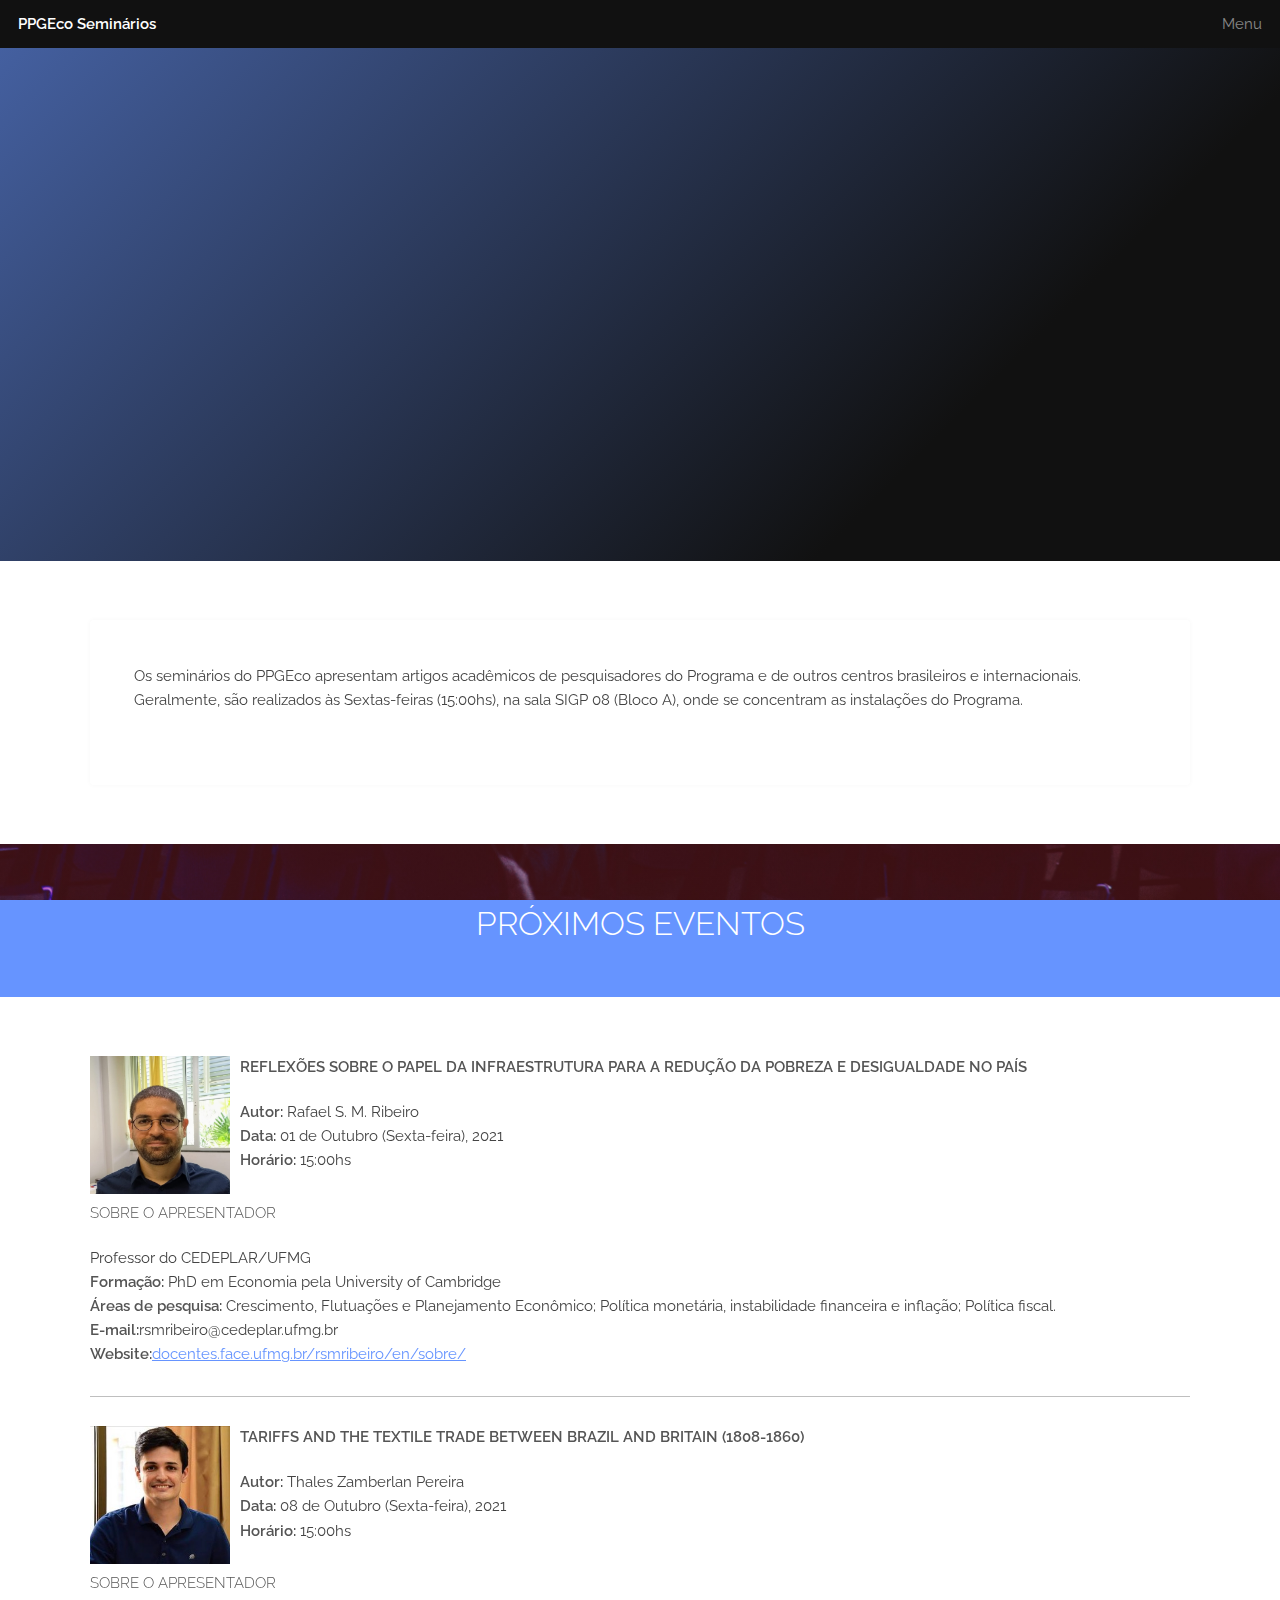
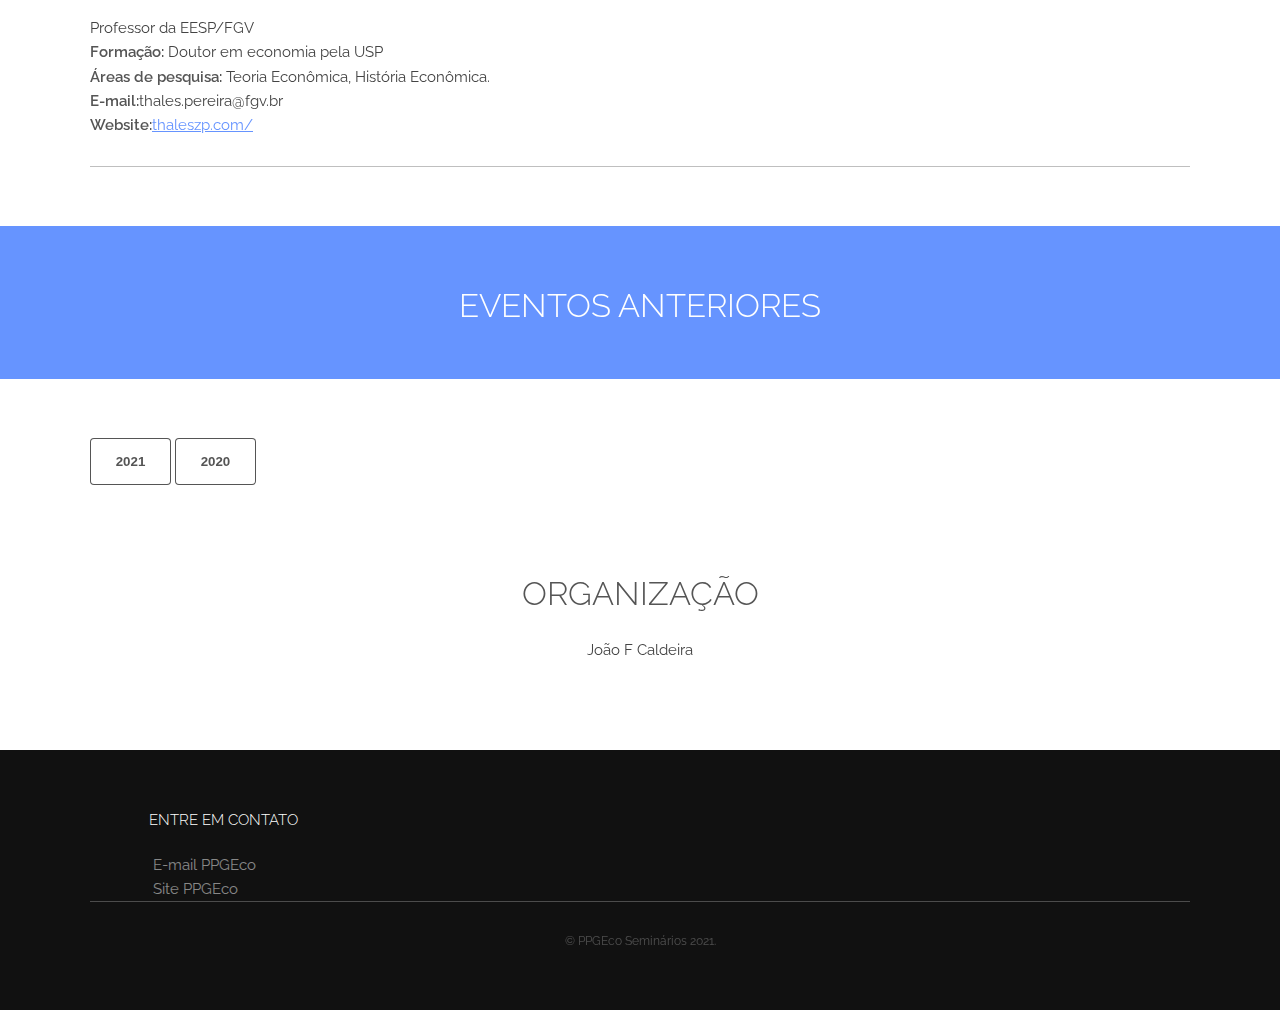
==== commit f7fd70be: "Add files via upload" ====
--- a/index.html
+++ b/index.html
@@ -71,22 +71,42 @@
 			<section class="wrapper">
 				<div class="inner">
 					<!-- Início Apresentadores Eventos Próximos -->
-            <!-- Dados Apresentação Francis -->
+            <!-- Dados Apresentação Rafael Ribeiro -->
 					  
 					  <section>
 							<div class="content">
-								<img src="images/gen.jpg" alt="Trulli" width="150" height="138" style="float:left; padding-right: 10px;"/>
-								<h4><b><a href="https://seminariosppgeco.github.io/papers/Mendes_et_al.pdf" target="_blank">Duration Dependent Volatility Models with Value-weighted Approach <i class="icon fa-link">&nbsp;</i></a></b></h4>
-								<p><b>Autores:</b> Fernando Henrique P. Mendes, Douglas Turatti (Aalborg University) , João Mazzeu (Unicamp), João Caldeira (UFSC)
-                <br><b>Data:</b> 24 de Setembro (Sexta-feira), 2021
+								<img src="images/rafael_ribeiro.jpeg" alt="Trulli" width="150" height="138" style="float:left; padding-right: 10px;"/>
+								<h4><b>Reflexões sobre o papel da infraestrutura para a redução da pobreza e desigualdade no país</b></h4>
+								<p><b>Autor:</b> Rafael S. M. Ribeiro
+                <br><b>Data:</b> 01 de Outubro (Sexta-feira), 2021
                 <br><b>Horário:</b> 15:00hs
 								<p style="text-align:left;">
 								<h4>Sobre o Apresentador</h4>
-								<!--<p>Departamento de Economia - UFRGS-->
-								<br><b>Formação:</b> Doutorado em Economia pela Universidade Federal do Rio Grande do Sul, UFRGS, Brasil.
-								<br><b>Áreas de pesquisa:</b> Finanças
-								<br><b>E-mail:</b>fernandohpsm@hotmail.com
-								<br><b>Website:</b><a href="http://lattes.cnpq.br/9763654826243445" target="_blank">CV Lattes Fernando Henrique P. Mendes</a></p>
+								<p>Professor do CEDEPLAR/UFMG
+								<br><b>Formação:</b> PhD em Economia pela University of Cambridge
+								<br><b>Áreas de pesquisa:</b>  Crescimento, Flutuações e Planejamento Econômico; Política monetária, instabilidade financeira e inflação; Política fiscal.
+								<br><b>E-mail:</b>rsmribeiro@cedeplar.ufmg.br
+								<br><b>Website:</b><a href="https://docentes.face.ufmg.br/rsmribeiro/en/sobre/" target="_blank">docentes.face.ufmg.br/rsmribeiro/en/sobre/</a></p>
+							</div>
+						</section>
+						<hr>
+
+						<!-- Dados Apresentação Thales Pereira -->
+					  
+						<section>
+							<div class="content">
+								<img src="images/thales.jpg" alt="Trulli" width="150" height="138" style="float:left; padding-right: 10px;"/>
+								<h4><b><a href="https://www.revistas.usp.br/ee/article/view/172019/173252" target="_blank">Tariffs and the textile trade between Brazil and Britain (1808-1860)<i class="icon fa-link">&nbsp;</i></a></b></h4>
+								<p><b>Autor:</b> Thales Zamberlan Pereira
+                <br><b>Data:</b> 08 de Outubro (Sexta-feira), 2021
+                <br><b>Horário:</b> 15:00hs
+								<p style="text-align:left;">
+								<h4>Sobre o Apresentador</h4>
+								<p>Professor da EESP/FGV
+								<br><b>Formação:</b> Doutor em economia pela USP
+								<br><b>Áreas de pesquisa:</b> Teoria Econômica, História Econômica.
+								<br><b>E-mail:</b>thales.pereira@fgv.br
+								<br><b>Website:</b><a href="https://thaleszp.com/" target="_blank">thaleszp.com/</a></p>
 							</div>
 						</section>
 						<hr>
@@ -106,6 +126,25 @@
 					<!-- Início Apresentadores Eventos Anteriores -->
 					 <button onclick="myFunction4()">2021</button> <!-- botão 2021 -->
           <div id="myDIV4" style="display: none;"> <!-- botão 2021 -->
+			 <!-- Dados Apresentação Fernando Mendes -->
+					  
+			 <section>
+				<div class="content">
+					<img src="images/gen.jpg" alt="Trulli" width="150" height="138" style="float:left; padding-right: 10px;"/>
+					<h4><b><a href="https://seminariosppgeco.github.io/papers/Mendes_et_al.pdf" target="_blank">Duration Dependent Volatility Models with Value-weighted Approach <i class="icon fa-link">&nbsp;</i></a></b></h4>
+					<p><b>Autores:</b> Fernando Mendes, Douglas Turatti (Aalborg University) , João Mazzeu (Unicamp), João Caldeira (UFSC)
+	<br><b>Data:</b> 24 de Setembro (Sexta-feira), 2021
+	<br><b>Horário:</b> 15:00hs
+					<p style="text-align:left;">
+					<h4>Sobre o Apresentador</h4>
+					<!--<p>Departamento de Economia - UFRGS-->
+					<br><b>Formação:</b> Doutorado em Economia pela Universidade Federal do Rio Grande do Sul, UFRGS, Brasil.
+					<br><b>Áreas de pesquisa:</b> Finanças
+					<br><b>E-mail:</b>fernandohpsm@hotmail.com
+					<br><b>Website:</b><a href="http://lattes.cnpq.br/9763654826243445" target="_blank">CV Lattes Fernando Mendes</a></p>
+				</div>
+			</section>
+			<hr>
 			            <!-- Dados Apresentação Francis -->
 					  
 						<section>
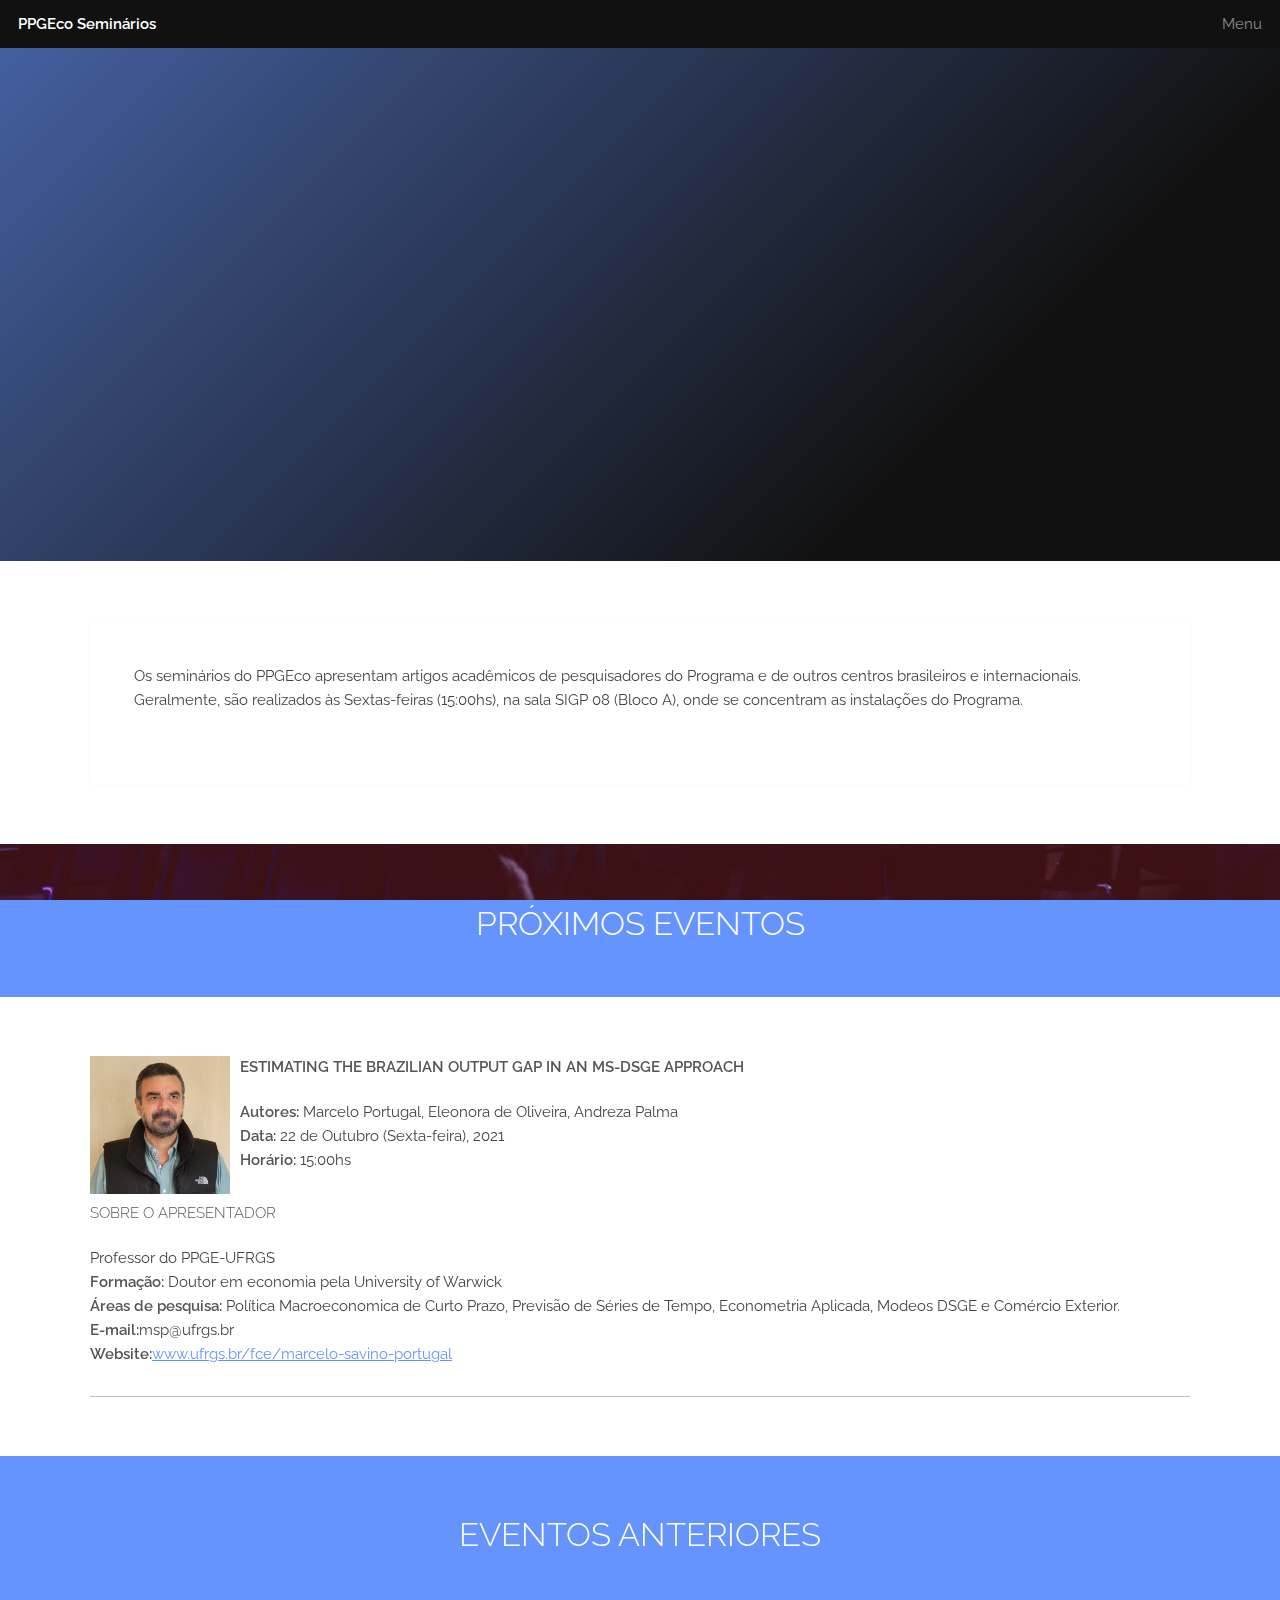
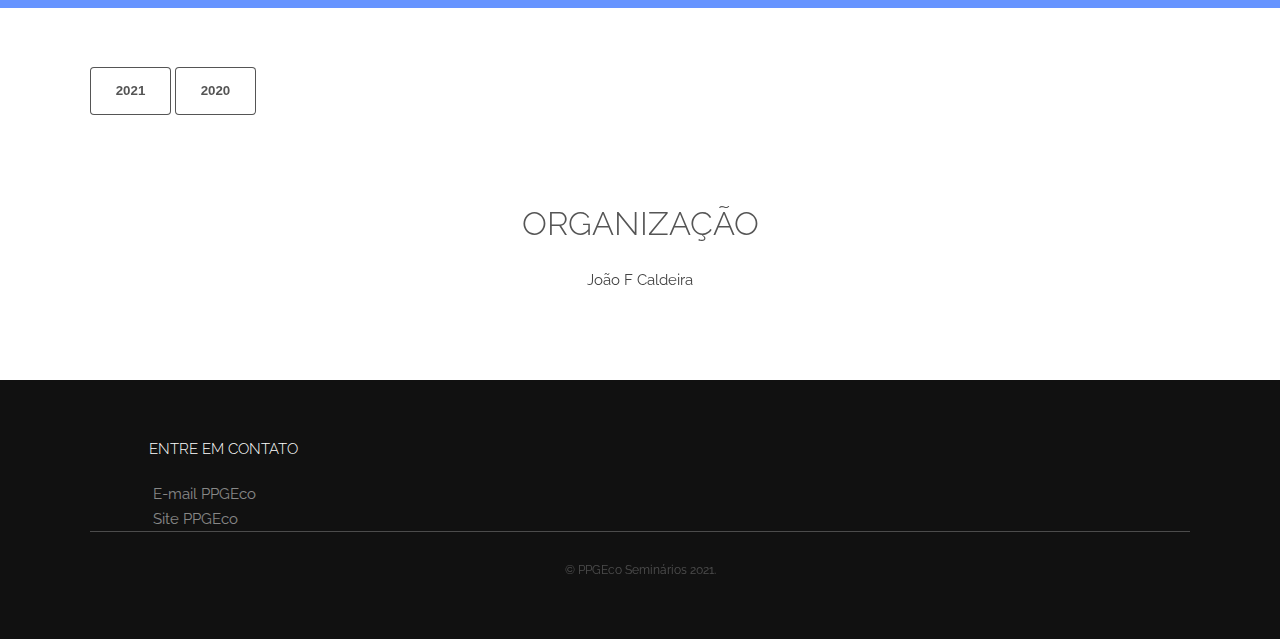
==== commit b884e5a9: "Update index.html" ====
--- a/index.html
+++ b/index.html
@@ -71,42 +71,23 @@
 			<section class="wrapper">
 				<div class="inner">
 					<!-- Início Apresentadores Eventos Próximos -->
-            <!-- Dados Apresentação Rafael Ribeiro -->
-					  
-					  <section>
-							<div class="content">
-								<img src="images/rafael_ribeiro.jpeg" alt="Trulli" width="150" height="138" style="float:left; padding-right: 10px;"/>
-								<h4><b>Reflexões sobre o papel da infraestrutura para a redução da pobreza e desigualdade no país</b></h4>
-								<p><b>Autor:</b> Rafael S. M. Ribeiro
-                <br><b>Data:</b> 01 de Outubro (Sexta-feira), 2021
+
+						<!-- Dados Apresentação Marcelo Portugal -->
+					  
+						<section>
+							<div class="content">
+								<img src="images/portugal.jpg" alt="Trulli" width="150" height="138" style="float:left; padding-right: 10px;"/>
+								<h4><b><a href="https://seminariosppgeco.github.io/papers/Oliveira_Palma_Portugal.pdf" target="_blank">Estimating the Brazilian Output Gap in an MS-DSGE Approach<i class="icon fa-link">&nbsp;</i></a></b></h4>
+								<p><b>Autores:</b> Marcelo Portugal, Eleonora de Oliveira, Andreza Palma
+                <br><b>Data:</b> 22 de Outubro (Sexta-feira), 2021
                 <br><b>Horário:</b> 15:00hs
 								<p style="text-align:left;">
 								<h4>Sobre o Apresentador</h4>
-								<p>Professor do CEDEPLAR/UFMG
-								<br><b>Formação:</b> PhD em Economia pela University of Cambridge
-								<br><b>Áreas de pesquisa:</b>  Crescimento, Flutuações e Planejamento Econômico; Política monetária, instabilidade financeira e inflação; Política fiscal.
-								<br><b>E-mail:</b>rsmribeiro@cedeplar.ufmg.br
-								<br><b>Website:</b><a href="https://docentes.face.ufmg.br/rsmribeiro/en/sobre/" target="_blank">docentes.face.ufmg.br/rsmribeiro/en/sobre/</a></p>
-							</div>
-						</section>
-						<hr>
-
-						<!-- Dados Apresentação Thales Pereira -->
-					  
-						<section>
-							<div class="content">
-								<img src="images/thales.jpg" alt="Trulli" width="150" height="138" style="float:left; padding-right: 10px;"/>
-								<h4><b><a href="https://www.revistas.usp.br/ee/article/view/172019/173252" target="_blank">Tariffs and the textile trade between Brazil and Britain (1808-1860)<i class="icon fa-link">&nbsp;</i></a></b></h4>
-								<p><b>Autor:</b> Thales Zamberlan Pereira
-                <br><b>Data:</b> 08 de Outubro (Sexta-feira), 2021
-                <br><b>Horário:</b> 15:00hs
-								<p style="text-align:left;">
-								<h4>Sobre o Apresentador</h4>
-								<p>Professor da EESP/FGV
-								<br><b>Formação:</b> Doutor em economia pela USP
-								<br><b>Áreas de pesquisa:</b> Teoria Econômica, História Econômica.
-								<br><b>E-mail:</b>thales.pereira@fgv.br
-								<br><b>Website:</b><a href="https://thaleszp.com/" target="_blank">thaleszp.com/</a></p>
+								<p>Professor do PPGE-UFRGS
+								<br><b>Formação:</b> Doutor em economia pela University of Warwick
+								<br><b>Áreas de pesquisa:</b> Política Macroeconomica de Curto Prazo, Previsão de Séries de Tempo, Econometria Aplicada, Modeos DSGE e Comércio Exterior.
+								<br><b>E-mail:</b>msp@ufrgs.br
+								<br><b>Website:</b><a href="https://www.ufrgs.br/fce/marcelo-savino-portugal/" target="_blank">www.ufrgs.br/fce/marcelo-savino-portugal</a></p>
 							</div>
 						</section>
 						<hr>
@@ -126,6 +107,47 @@
 					<!-- Início Apresentadores Eventos Anteriores -->
 					 <button onclick="myFunction4()">2021</button> <!-- botão 2021 -->
           <div id="myDIV4" style="display: none;"> <!-- botão 2021 -->
+
+			<!-- Dados Apresentação Thales Pereira -->
+					  
+			<section>
+				<div class="content">
+					<img src="images/thales.jpg" alt="Trulli" width="150" height="138" style="float:left; padding-right: 10px;"/>
+					<h4><b><a href="https://www.revistas.usp.br/ee/article/view/172019/173252" target="_blank">Tariffs and the textile trade between Brazil and Britain (1808-1860)<i class="icon fa-link">&nbsp;</i></a></b></h4>
+					<p><b>Autor:</b> Thales Zamberlan Pereira
+					<br><b>Data:</b> 08 de Outubro (Sexta-feira), 2021
+					<br><b>Horário:</b> 15:00hs
+					<p style="text-align:left;">
+					<h4>Sobre o Apresentador</h4>
+					<p>Professor da EESP/FGV
+					<br><b>Formação:</b> Doutor em economia pela USP
+					<br><b>Áreas de pesquisa:</b> Teoria Econômica, História Econômica.
+					<br><b>E-mail:</b>thales.pereira@fgv.br
+					<br><b>Website:</b><a href="https://thaleszp.com/" target="_blank">thaleszp.com/</a></p>
+				</div>
+			</section>
+			<hr>
+
+			<!-- Dados Apresentação Rafael Ribeiro -->
+					  
+			<section>
+				<div class="content">
+					<img src="images/rafael_ribeiro.jpeg" alt="Trulli" width="150" height="138" style="float:left; padding-right: 10px;"/>
+					<h4><b>Reflexões sobre o papel da infraestrutura para a redução da pobreza e desigualdade no país</b></h4>
+					<p><b>Autor:</b> Rafael S. M. Ribeiro
+					<br><b>Data:</b> 01 de Outubro (Sexta-feira), 2021
+					<br><b>Horário:</b> 15:00hs
+					<p style="text-align:left;">
+					<h4>Sobre o Apresentador</h4>
+					<p>Professor do CEDEPLAR/UFMG
+					<br><b>Formação:</b> PhD em Economia pela University of Cambridge
+					<br><b>Áreas de pesquisa:</b>  Crescimento, Flutuações e Planejamento Econômico; Política monetária, instabilidade financeira e inflação; Política fiscal.
+					<br><b>E-mail:</b>rsmribeiro@cedeplar.ufmg.br
+					<br><b>Website:</b><a href="https://docentes.face.ufmg.br/rsmribeiro/en/sobre/" target="_blank">docentes.face.ufmg.br/rsmribeiro/en/sobre/</a></p>
+				</div>
+			</section>
+			<hr>
+
 			 <!-- Dados Apresentação Fernando Mendes -->
 					  
 			 <section>
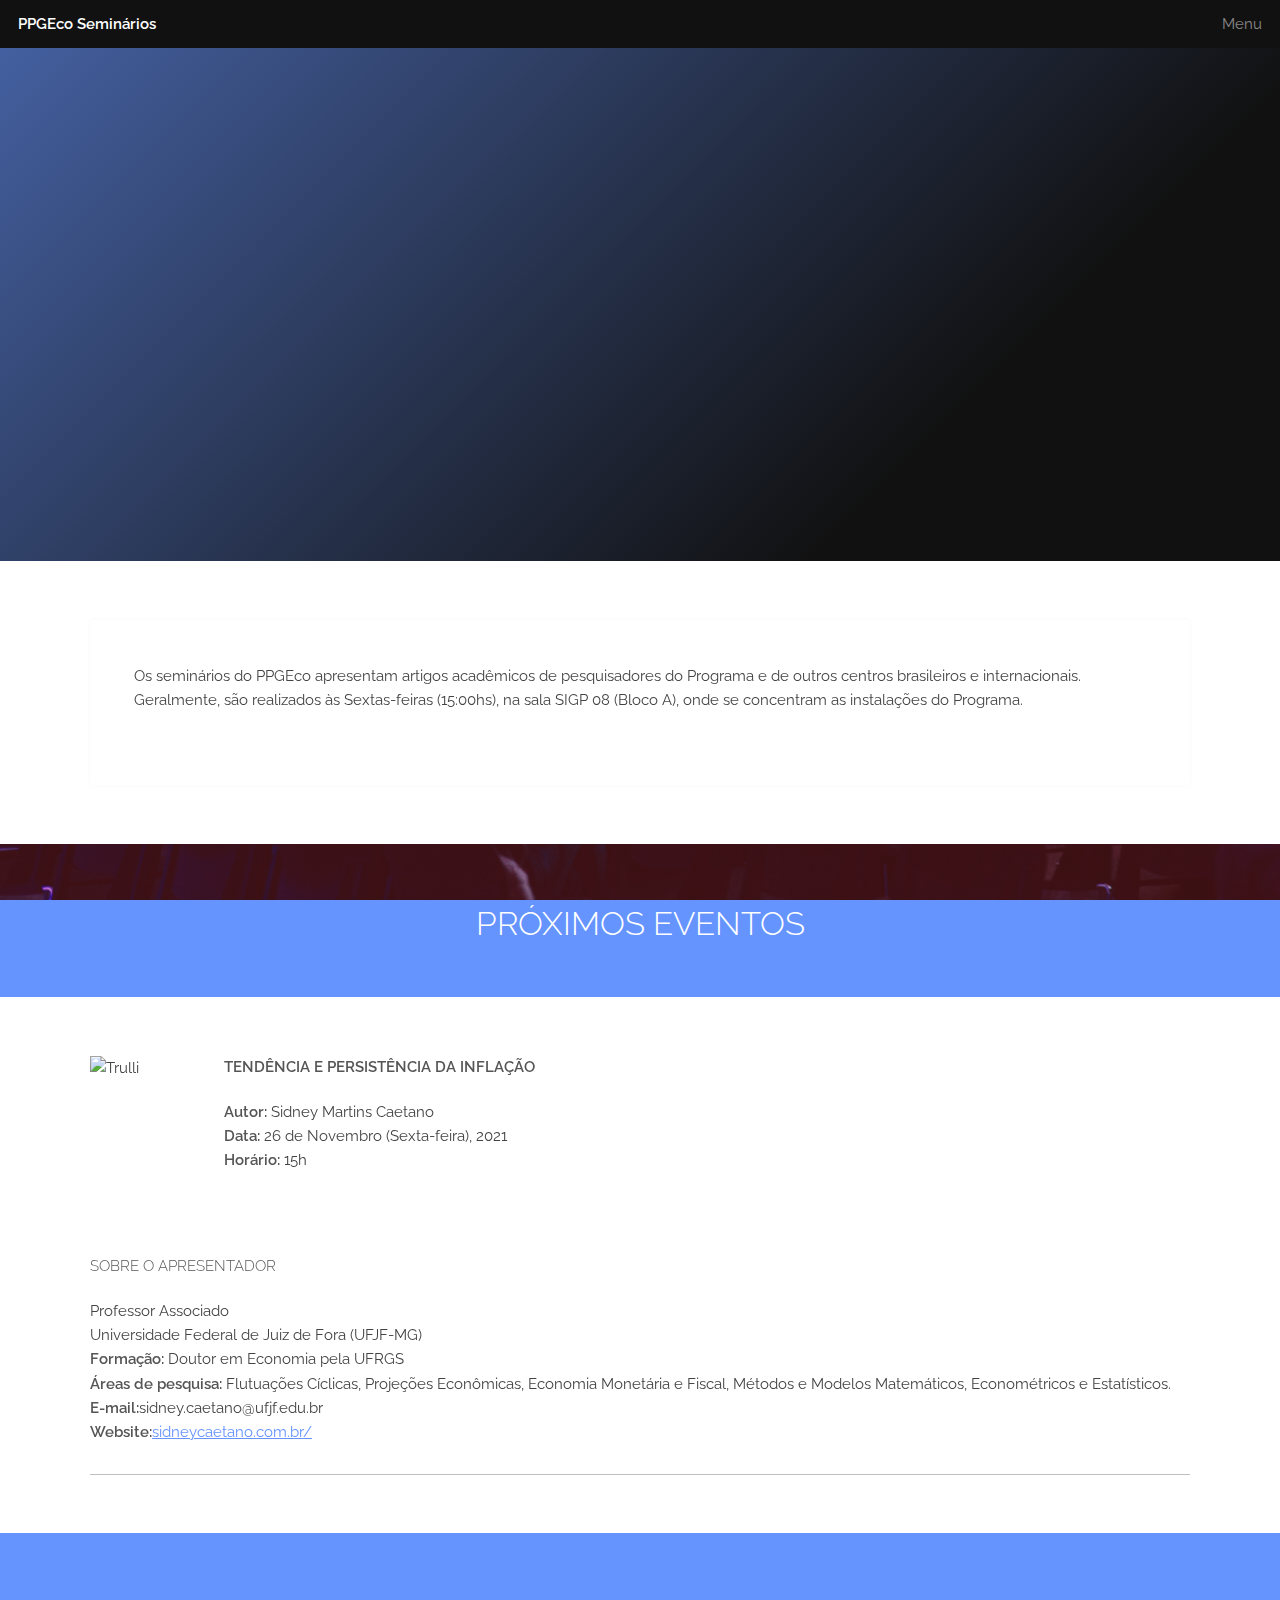
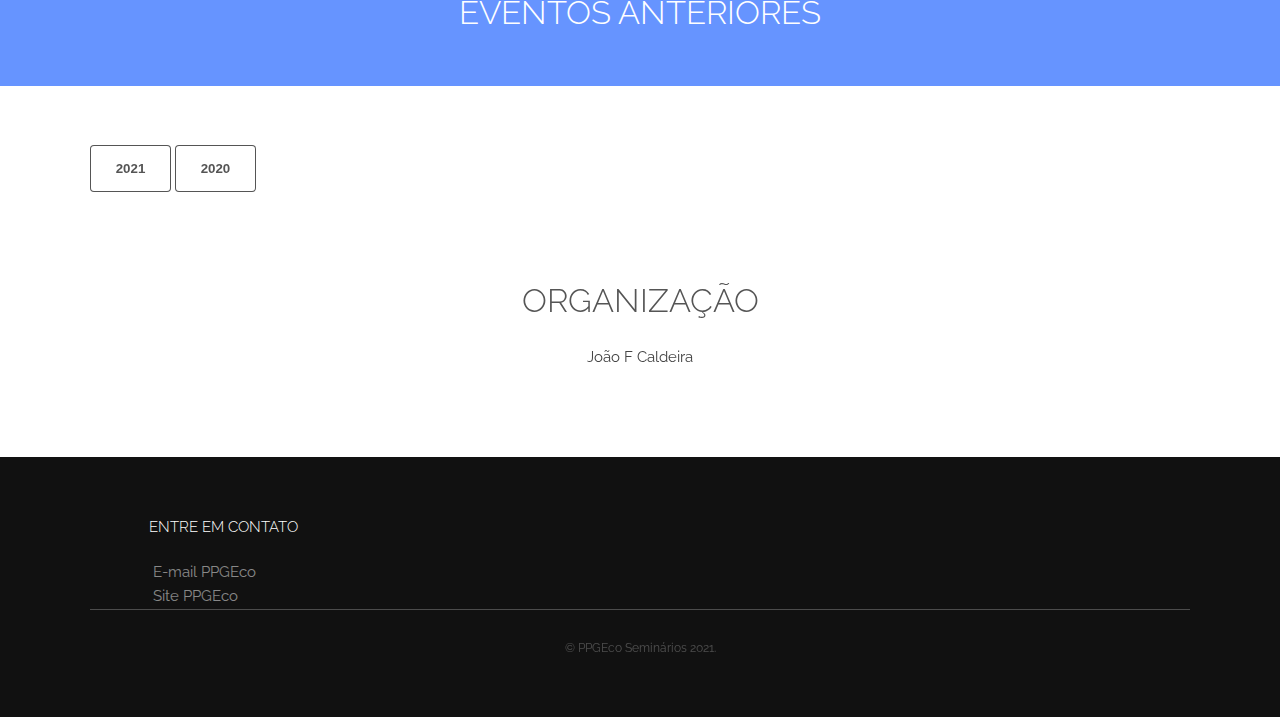
==== commit 3d821b74: "Add files via upload" ====
--- a/index.html
+++ b/index.html
@@ -72,22 +72,24 @@
 				<div class="inner">
 					<!-- Início Apresentadores Eventos Próximos -->
 
-						<!-- Dados Apresentação Marcelo Portugal -->
-					  
-						<section>
-							<div class="content">
-								<img src="images/portugal.jpg" alt="Trulli" width="150" height="138" style="float:left; padding-right: 10px;"/>
-								<h4><b><a href="https://seminariosppgeco.github.io/papers/Oliveira_Palma_Portugal.pdf" target="_blank">Estimating the Brazilian Output Gap in an MS-DSGE Approach<i class="icon fa-link">&nbsp;</i></a></b></h4>
-								<p><b>Autores:</b> Marcelo Portugal, Eleonora de Oliveira, Andreza Palma
-                <br><b>Data:</b> 22 de Outubro (Sexta-feira), 2021
-                <br><b>Horário:</b> 15:00hs
-								<p style="text-align:left;">
-								<h4>Sobre o Apresentador</h4>
-								<p>Professor do PPGE-UFRGS
-								<br><b>Formação:</b> Doutor em economia pela University of Warwick
-								<br><b>Áreas de pesquisa:</b> Política Macroeconomica de Curto Prazo, Previsão de Séries de Tempo, Econometria Aplicada, Modeos DSGE e Comércio Exterior.
-								<br><b>E-mail:</b>msp@ufrgs.br
-								<br><b>Website:</b><a href="https://www.ufrgs.br/fce/marcelo-savino-portugal/" target="_blank">www.ufrgs.br/fce/marcelo-savino-portugal</a></p>
+						<!-- Dados Apresentação Sidney Martins Caetano -->
+					  
+						<section>
+							<div class="content">
+								<img src="images/sidney.jpg" alt="Trulli" width="134" height="164" style="float:left; padding-right: 10px;"/>
+								<h4><b>Tendência e persistência da inflação</b></h4>
+								<p><b>Autor:</b> Sidney Martins Caetano
+               					 <br><b>Data:</b> 26 de Novembro (Sexta-feira), 2021
+               						 <br><b>Horário:</b> 15h
+								<p style="text-align:left;">
+									<br> <!-- break para ajustar título "Sobre o Apresentador" -->
+								<h4>Sobre o Apresentador</h4>
+								<p>Professor Associado
+									<br>Universidade Federal de Juiz de Fora (UFJF-MG)
+								<br><b>Formação:</b> Doutor em Economia pela UFRGS
+								<br><b>Áreas de pesquisa:</b> Flutuações Cíclicas, Projeções Econômicas, Economia Monetária e Fiscal, Métodos e Modelos Matemáticos, Econométricos e Estatísticos. 
+								<br><b>E-mail:</b>sidney.caetano@ufjf.edu.br
+								<br><b>Website:</b><a href="http://www.sidneycaetano.com.br/" target="_blank">sidneycaetano.com.br/</a></p>
 							</div>
 						</section>
 						<hr>
@@ -107,6 +109,66 @@
 					<!-- Início Apresentadores Eventos Anteriores -->
 					 <button onclick="myFunction4()">2021</button> <!-- botão 2021 -->
           <div id="myDIV4" style="display: none;"> <!-- botão 2021 -->
+			<section>
+				<div class="content">
+					<img src="images/gen.jpg" alt="Trulli" width="128" height="140" style="float:left; padding-right: 10px;"/>
+					<h4><b><a href="https://seminariosppgeco.github.io/papers/Valente_Laurini.pdf" target="_blank">The dynamics of fire activity in the Brazilian Pantanal<i class="icon fa-link">&nbsp;</i></a></b></h4>
+					<p><b>Autores:</b> Márcio Laurini e Fernanda Valente
+	<br><b>Data:</b> 19 de Novembro (Sexta-feira), 2021
+	<br><b>Horário:</b> 15:00hs
+					<p style="text-align:left;">
+					<h4>Sobre o Apresentador</h4>
+					<p>Professor Associado
+						<br>Faculdade de Economia, Administração e Contabilidade de Ribeirão Preto (FEA-RP)
+						<br>Universidade de São Paulo (USP)
+					<br><b>Formação:</b> Doutor em Estatística pela Unicamp
+					<br><b>Áreas de pesquisa:</b> Econometria, Métodos Estatísticos e Computacionais em Finanças
+					<br><b>E-mail:</b>laurini@fearp.usp.br
+					<!-- <br><b>Website:</b><a href="http://www.brunowichmann.ca/" target="_blank">brunowichmann.ca</a></p> -->
+				</div>
+			</section>
+			<hr>
+			<!-- Dados Apresentação Bruno Wichmann -->
+					  
+			<section>
+				<div class="content">
+					<img src="images/Bruno_Wichmann.jpg" alt="Trulli" width="128" height="140" style="float:left; padding-right: 10px;"/>
+					<h4><b><a href="about:blank" target="_blank">Conservation Auctions with Information Networks<i class="icon fa-link">&nbsp;</i></a></b></h4>
+					<p><b>Autor:</b> Bruno Wichmann
+	<br><b>Data:</b> 12 de Novembro (Sexta-feira), 2021
+	<br><b>Horário:</b> 15:00hs
+					<p style="text-align:left;">
+					<h4>Sobre o Apresentador</h4>
+					<p>Associate Professor
+						<br>Department of Resource Economics & Environmental Sociology
+						<br>University of Alberta
+					<br><b>Formação:</b> Doutor em economia pela University of Tennessee
+					<br><b>Áreas de pesquisa:</b> Environmental Economics, Social and Economic Networks, Experimental Economics, Microeconomics
+					<br><b>E-mail:</b>bwichmann@ualberta.ca
+					<br><b>Website:</b><a href="http://www.brunowichmann.ca/" target="_blank">brunowichmann.ca</a></p>
+				</div>
+			</section>
+			<hr>
+
+			<!-- Dados Apresentação Marcelo Portugal -->
+					  
+			<section>
+				<div class="content">
+					<img src="images/portugal.jpg" alt="Trulli" width="150" height="138" style="float:left; padding-right: 10px;"/>
+					<h4><b><a href="https://seminariosppgeco.github.io/papers/Oliveira_Palma_Portugal.pdf" target="_blank">Estimating the Brazilian Output Gap in an MS-DSGE Approach<i class="icon fa-link">&nbsp;</i></a></b></h4>
+					<p><b>Autores:</b> Eleonora de Oliveira, Andreza Palma, Marcelo Portugal
+	<br><b>Data:</b> 22 de Outubro (Sexta-feira), 2021
+	<br><b>Horário:</b> 15:00hs
+					<p style="text-align:left;">
+					<h4>Sobre o Apresentador</h4>
+					<p>Professor do PPGE-UFRGS
+					<br><b>Formação:</b> Doutor em economia pela University of Warwick
+					<br><b>Áreas de pesquisa:</b> Política Macroeconomica de Curto Prazo, Previsão de Séries de Tempo, Econometria Aplicada, Modeos DSGE e Comércio Exterior.
+					<br><b>E-mail:</b>msp@ufrgs.br
+					<br><b>Website:</b><a href="https://www.ufrgs.br/fce/marcelo-savino-portugal/" target="_blank">www.ufrgs.br/fce/marcelo-savino-portugal</a></p>
+				</div>
+			</section>
+			<hr>
 
 			<!-- Dados Apresentação Thales Pereira -->
 					  
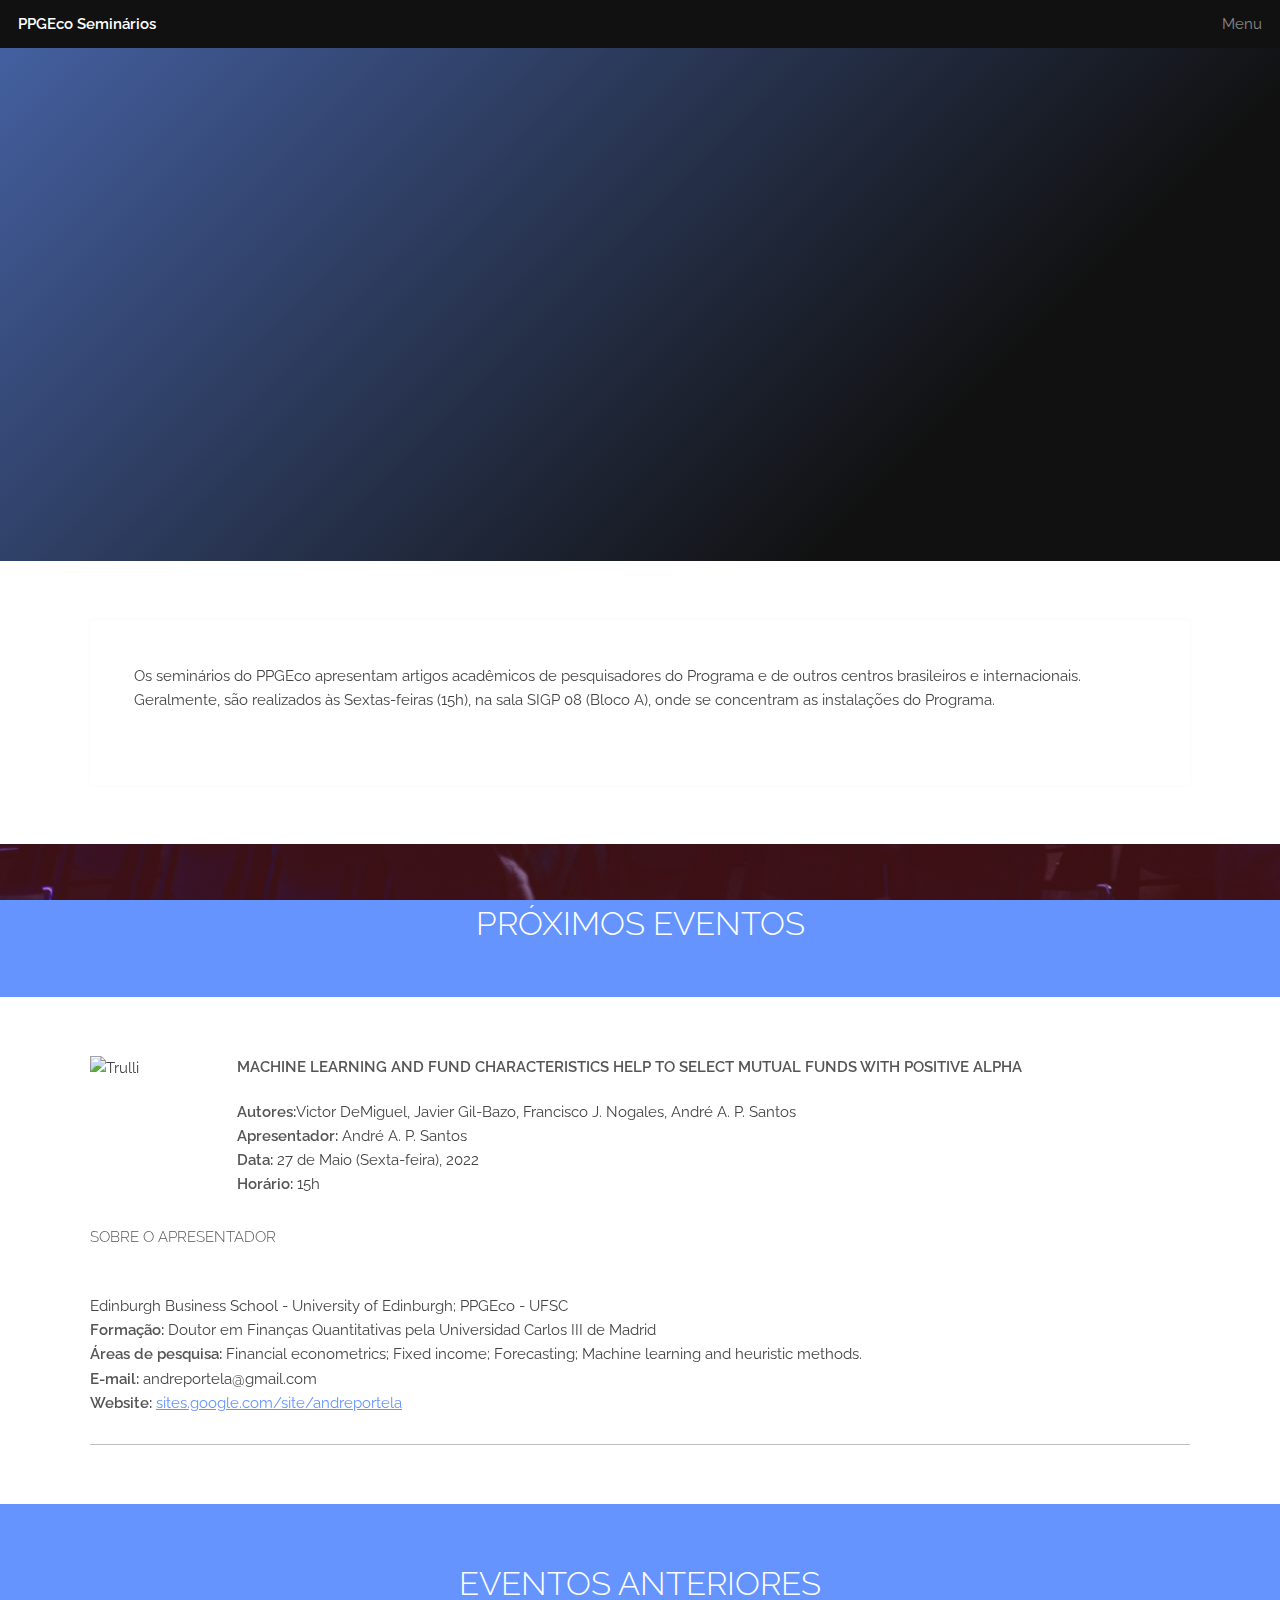
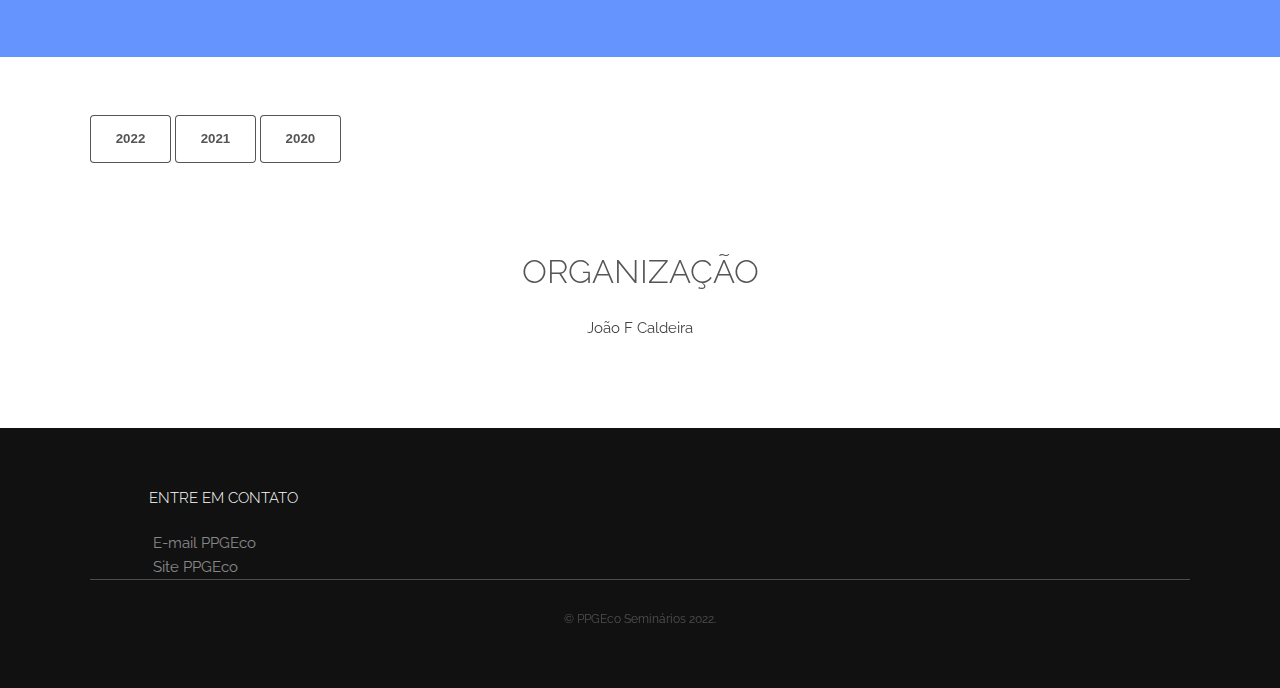
==== commit ca1cd232: "Add files via upload" ====
--- a/index.html
+++ b/index.html
@@ -54,7 +54,7 @@
 				<div class="inner">
 					<div class="content">
 						<header>
-						  <p>Os seminários do PPGEco apresentam artigos acadêmicos de pesquisadores do Programa e de outros centros brasileiros e internacionais. Geralmente,  são realizados às Sextas-feiras (15:00hs), na sala SIGP 08 (Bloco A), onde se concentram as instalações do Programa.</p>
+						  <p>Os seminários do PPGEco apresentam artigos acadêmicos de pesquisadores do Programa e de outros centros brasileiros e internacionais. Geralmente,  são realizados às Sextas-feiras (15h), na sala SIGP 08 (Bloco A), onde se concentram as instalações do Programa.</p>
 						</header>
 					</div>
 				</div>
@@ -72,26 +72,27 @@
 				<div class="inner">
 					<!-- Início Apresentadores Eventos Próximos -->
 
-						<!-- Dados Apresentação Sidney Martins Caetano -->
-					  
-						<section>
-							<div class="content">
-								<img src="images/sidney.jpg" alt="Trulli" width="134" height="164" style="float:left; padding-right: 10px;"/>
-								<h4><b>Tendência e persistência da inflação</b></h4>
-								<p><b>Autor:</b> Sidney Martins Caetano
-               					 <br><b>Data:</b> 26 de Novembro (Sexta-feira), 2021
+						<!-- Dados Apresentação André Portela -->
+					  
+						<section>
+							<div class="content">
+								<img src="images/andre_portela.jpg" alt="Trulli" width="147" height="169" style="float:left; padding-right: 10px;"/>
+								<h4><b><a href="https://seminariosppgeco.github.io/papers/Machine-Learning-and-Fund-Characteristics-Help-to-Select-Mutual-Funds-with-Positive-Alpha.pdf" target="_blank">Machine Learning and Fund Characteristics Help to Select Mutual Funds with Positive Alpha<i class="icon fa-link">&nbsp;</i></a></b></h4>
+								<p><b>Autores:</b>Victor DeMiguel, Javier Gil-Bazo, Francisco J. Nogales, André A. P. Santos
+               					 <br><b>Apresentador:</b> André A. P. Santos
+									<br><b>Data:</b> 27 de Maio (Sexta-feira), 2022
                						 <br><b>Horário:</b> 15h
 								<p style="text-align:left;">
-									<br> <!-- break para ajustar título "Sobre o Apresentador" -->
-								<h4>Sobre o Apresentador</h4>
-								<p>Professor Associado
-									<br>Universidade Federal de Juiz de Fora (UFJF-MG)
-								<br><b>Formação:</b> Doutor em Economia pela UFRGS
-								<br><b>Áreas de pesquisa:</b> Flutuações Cíclicas, Projeções Econômicas, Economia Monetária e Fiscal, Métodos e Modelos Matemáticos, Econométricos e Estatísticos. 
-								<br><b>E-mail:</b>sidney.caetano@ufjf.edu.br
-								<br><b>Website:</b><a href="http://www.sidneycaetano.com.br/" target="_blank">sidneycaetano.com.br/</a></p>
-							</div>
-						</section>
+
+								<h4>Sobre o Apresentador</h4>
+									<br>Edinburgh Business School - University of Edinburgh; PPGEco - UFSC 
+								<br><b>Formação: </b>Doutor em Finanças Quantitativas pela Universidad Carlos III de Madrid
+								<br><b>Áreas de pesquisa: </b>Financial econometrics; Fixed income; Forecasting; Machine learning and heuristic methods. 
+								<br><b>E-mail: </b>andreportela@gmail.com
+								<br><b>Website: </b><a href="https://sites.google.com/site/andreportela" target="_blank">sites.google.com/site/andreportela</a></p>
+							</div>
+						</section>
+
 						<hr>
 						<!-- Final Apresentações próximos Eventos -->
 				</div>
@@ -103,19 +104,68 @@
 					<h2>Eventos Anteriores</h2>
 				</div>
 			</section>
-<!-- Início Eventos Anteriores -->
+			<!-- Início Eventos Anteriores -->
 			<section class="wrapper">
 				<div class="inner">
 					<!-- Início Apresentadores Eventos Anteriores -->
-					 <button onclick="myFunction4()">2021</button> <!-- botão 2021 -->
-          <div id="myDIV4" style="display: none;"> <!-- botão 2021 -->
+					 <button onclick="myFunction3()">2022</button> <!-- botão 2022 -->
+          			 <div id="myDIV3" style="display: none;"> <!-- botão 2022 -->
+			
+			<!-- Dados Apresentação Francis -->
+			
+			<section>
+				<div class="content">
+					<img src="images/gen.jpg" alt="Trulli" width="128" height="140" style="float:left; padding-right: 10px;"/>
+					<h4><b><a href="https://seminariosppgeco.github.io/papers/An_analysis_of_recidivism_by_gender_based_on_Brazilian_prison_microdata.pdf" target="_blank">An analysis of recidivism by gender based on Brazilian prison microdata<i class="icon fa-link">&nbsp;</i></a></b></h4>
+					<p><b>Autores:</b> Francis Petterini, Jennifer Gonçalves, Silvio Sallum
+					<br><b>Apresentadora:</b> Jennifer Gonçalves
+						<br><b>Data:</b> 20 de Maio (Sexta-feira), 2022
+							<br><b>Horário:</b> 15h
+					<p style="text-align:left;">
+					<h4>Sobre a Apresentadora</h4>
+					<br>Programa de Pós-Graduação em Economia
+					<br><b>Formação:</b> Doutoranda em Economia - PPGEco-UFSC
+					<br><b>Áreas de pesquisa: Microeconometria aplicada; Avaliação de políticas públicas; Economia Feminista.</b> 
+					<br><b>E-mail:</b>jeniffer-91@hotmail.com
+				</div>
+			</section>
+			
+			<hr>
+		</div> <!-- final botão 2022 -->
+
+					<button onclick="myFunction4()">2021</button> <!-- botão 2021 -->
+          			 <div id="myDIV4" style="display: none;"> <!-- botão 2021 -->
+			<!-- Dados Apresentação Sidney Martins Caetano -->
+			
+			<section>
+				<div class="content">
+					<img src="images/sidney.jpg" alt="Trulli" width="134" height="164" style="float:left; padding-right: 10px;"/>
+					<h4><b>Tendência e persistência da inflação</b></h4>
+					<p><b>Autor:</b> Sidney Martins Caetano
+						<br><b>Data:</b> 26 de Novembro (Sexta-feira), 2021
+							<br><b>Horário:</b> 15h
+					<p style="text-align:left;">
+						<br> <!-- break para ajustar título "Sobre o Apresentador" -->
+					<h4>Sobre o Apresentador</h4>
+					<p>Professor Associado
+						<br>Universidade Federal de Juiz de Fora (UFJF-MG)
+					<br><b>Formação:</b> Doutor em Economia pela UFRGS
+					<br><b>Áreas de pesquisa:</b> Flutuações Cíclicas, Projeções Econômicas, Economia Monetária e Fiscal, Métodos e Modelos Matemáticos, Econométricos e Estatísticos. 
+					<br><b>E-mail:</b>sidney.caetano@ufjf.edu.br
+					<br><b>Website:</b><a href="http://www.sidneycaetano.com.br/" target="_blank">sidneycaetano.com.br/</a></p>
+				</div>
+			</section>
+			
+			<hr>
+			<!-- Dados Apresentação Márcio Laurini -->
+			
 			<section>
 				<div class="content">
 					<img src="images/gen.jpg" alt="Trulli" width="128" height="140" style="float:left; padding-right: 10px;"/>
 					<h4><b><a href="https://seminariosppgeco.github.io/papers/Valente_Laurini.pdf" target="_blank">The dynamics of fire activity in the Brazilian Pantanal<i class="icon fa-link">&nbsp;</i></a></b></h4>
 					<p><b>Autores:</b> Márcio Laurini e Fernanda Valente
-	<br><b>Data:</b> 19 de Novembro (Sexta-feira), 2021
-	<br><b>Horário:</b> 15:00hs
+					<br><b>Data:</b> 19 de Novembro (Sexta-feira), 2021
+					<br><b>Horário:</b> 15:00hs
 					<p style="text-align:left;">
 					<h4>Sobre o Apresentador</h4>
 					<p>Professor Associado
@@ -362,7 +412,7 @@
 						
 						 <section>
 							<div class="content">
-								<img src="images/andre_portela.jpg" alt="Trulli" width="143" height="120" style="float:left; padding-right: 10px;"/>
+								<img src="images/andre_portela.jpg" alt="Trulli" width="147" height="169" style="float:left; padding-right: 10px;"/>
 								<h4><b>Semiparametric portfolio policies</b></h4>
 								<p><b>Autor:</b> André Alves Portela Santos
                 <br><b>Data:</b> 12 de Novembro, 2020
@@ -400,7 +450,6 @@
 								<br>Doutor em Economia pela Fundação Getúlio Vargas, São Paulo.<sup>[2]</sup>
 								<br><b>Áreas de pesquisa:</b> <sup>[1]</sup>Desenvolvimento econômico; Complexidade econômica; Desigualdade; Ciência das redes; Geografia econômica.
 								<br><sup>[2]</sup>Macroeconomia; Finanças; Economia Brasileira; Desenvolvimento econômico.
-								<br><b>E-mail:</b>andre.portela@ufsc.br
 								<br><b>Website:</b><a href="https://www.paulogala.com.br"> www.paulogala.com.br</a></p>
 							</div>
 						</section>
@@ -628,7 +677,7 @@
 						</section>
 					</div>
 					<div class="copyright">
-						&copy; PPGEco Seminários 2021.
+						&copy; PPGEco Seminários 2022.
 					</div>
 				</div>
 			</footer>
@@ -661,7 +710,7 @@
               x.style.display = "none";
             }
           }
-          </script> <!-- botão Setembro 2020 -->
+          </script> <!-- botão 2022 -->
           <script> 
           function myFunction3() {
             var x = document.getElementById("myDIV3");
@@ -671,7 +720,7 @@
               x.style.display = "none";
             }
           }
-          </script> <!-- botão Setembro 2020 -->
+          </script> <!-- botão 2021 -->
 		<script> 
           function myFunction4() {
             var x = document.getElementById("myDIV4");
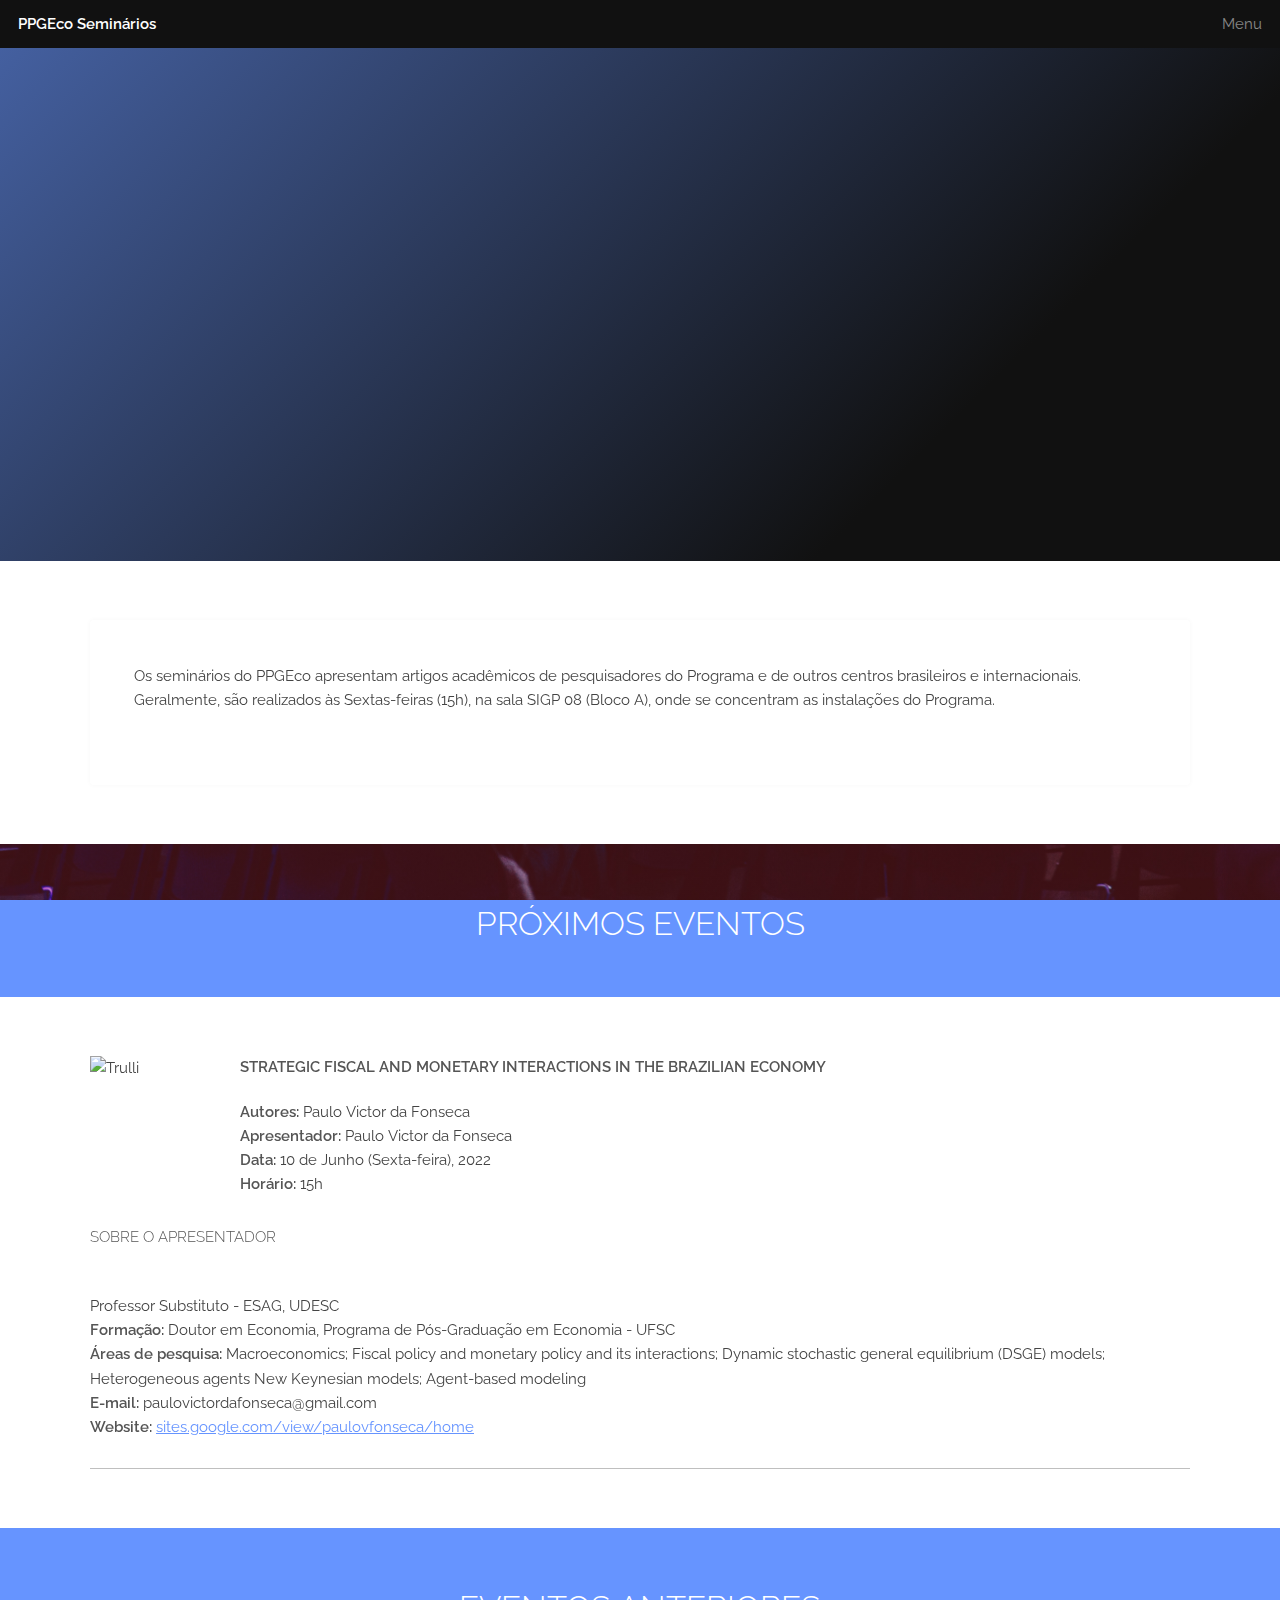
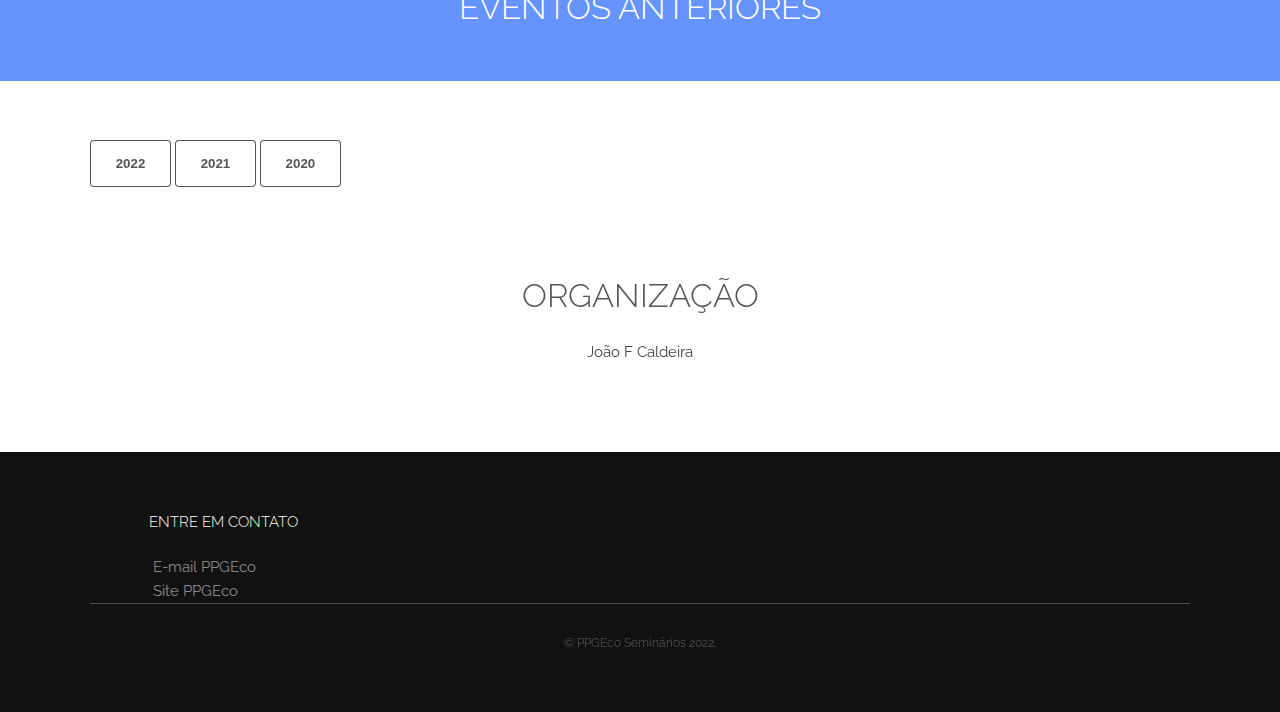
==== commit 8847c47b: "Add files via upload" ====
--- a/index.html
+++ b/index.html
@@ -76,20 +76,20 @@
 					  
 						<section>
 							<div class="content">
-								<img src="images/andre_portela.jpg" alt="Trulli" width="147" height="169" style="float:left; padding-right: 10px;"/>
-								<h4><b><a href="https://seminariosppgeco.github.io/papers/Machine-Learning-and-Fund-Characteristics-Help-to-Select-Mutual-Funds-with-Positive-Alpha.pdf" target="_blank">Machine Learning and Fund Characteristics Help to Select Mutual Funds with Positive Alpha<i class="icon fa-link">&nbsp;</i></a></b></h4>
-								<p><b>Autores:</b>Victor DeMiguel, Javier Gil-Bazo, Francisco J. Nogales, André A. P. Santos
-               					 <br><b>Apresentador:</b> André A. P. Santos
-									<br><b>Data:</b> 27 de Maio (Sexta-feira), 2022
+								<img src="images/paulo_victor.jpg" alt="Trulli" width="150" height="138" style="float:left; padding-right: 10px;"/>
+								<h4><b><a href="https://seminariosppgeco.github.io/papers/Strategic fiscal and monetary interactions in the Brazilian economy.pdf" target="_blank">Strategic fiscal and monetary interactions in the Brazilian economy<i class="icon fa-link">&nbsp;</i></a></b></h4>
+								<p><b>Autores:</b> Paulo Victor da Fonseca 
+               					 <br><b>Apresentador:</b> Paulo Victor da Fonseca
+									<br><b>Data:</b> 10 de Junho (Sexta-feira), 2022
                						 <br><b>Horário:</b> 15h
 								<p style="text-align:left;">
 
 								<h4>Sobre o Apresentador</h4>
-									<br>Edinburgh Business School - University of Edinburgh; PPGEco - UFSC 
-								<br><b>Formação: </b>Doutor em Finanças Quantitativas pela Universidad Carlos III de Madrid
-								<br><b>Áreas de pesquisa: </b>Financial econometrics; Fixed income; Forecasting; Machine learning and heuristic methods. 
-								<br><b>E-mail: </b>andreportela@gmail.com
-								<br><b>Website: </b><a href="https://sites.google.com/site/andreportela" target="_blank">sites.google.com/site/andreportela</a></p>
+									<br>Professor Substituto - ESAG, UDESC
+								<br><b>Formação: </b>Doutor em Economia, Programa de Pós-Graduação em Economia - UFSC 
+								<br><b>Áreas de pesquisa: </b>Macroeconomics; Fiscal policy and monetary policy and its interactions; Dynamic stochastic general equilibrium (DSGE) models; Heterogeneous agents New Keynesian models; Agent-based modeling
+								<br><b>E-mail: </b>paulovictordafonseca@gmail.com
+								<br><b>Website: </b><a href="https://sites.google.com/view/paulovfonseca/home" target="_blank">sites.google.com/view/paulovfonseca/home</a></p>
 							</div>
 						</section>
 
@@ -111,14 +111,45 @@
 					 <button onclick="myFunction3()">2022</button> <!-- botão 2022 -->
           			 <div id="myDIV3" style="display: none;"> <!-- botão 2022 -->
 			
-			<!-- Dados Apresentação Francis -->
+						<section class="wrapper">
+							<div class="inner">
+								<!-- Início Apresentadores Eventos Próximos -->
+			
+						<!-- Dados Apresentação André Portela -->
+						
+						<section>
+							<div class="content">
+								<img src="images/andre_portela.jpg" alt="Trulli" width="147" height="169" style="float:left; padding-right: 10px;"/>
+								<h4><b><a href="https://seminariosppgeco.github.io/papers/Machine-Learning-and-Fund-Characteristics-Help-to-Select-Mutual-Funds-with-Positive-Alpha.pdf" target="_blank">Machine Learning and Fund Characteristics Help to Select Mutual Funds with Positive Alpha<i class="icon fa-link">&nbsp;</i></a></b></h4>
+								<p><b>Autores:</b>Victor DeMiguel, Javier Gil-Bazo, Francisco J. Nogales, André A. P. Santos
+									<br><b>Apresentador:</b> André A. P. Santos
+									<br><b>Data:</b> 27 de Maio (Sexta-feira), 2022
+										<br><b>Horário:</b> 15h
+								<p style="text-align:left;">
+
+								<h4>Sobre o Apresentador</h4>
+									<br>Edinburgh Business School - University of Edinburgh; PPGEco - UFSC 
+								<br><b>Formação: </b>Doutor em Finanças Quantitativas pela Universidad Carlos III de Madrid
+								<br><b>Áreas de pesquisa: </b>Financial econometrics; Fixed income; Forecasting; Machine learning and heuristic methods. 
+								<br><b>E-mail: </b>andreportela@gmail.com
+								<br><b>Website: </b><a href="https://sites.google.com/site/andreportela" target="_blank">sites.google.com/site/andreportela</a></p>
+							</div>
+						</section>
+
+						<hr>
+						<!-- Final Apresentações próximos Eventos -->
+				</div>
+			</section>
+			
+
+			<!-- Dados Apresentação Jenniffer -->
 			
 			<section>
 				<div class="content">
 					<img src="images/gen.jpg" alt="Trulli" width="128" height="140" style="float:left; padding-right: 10px;"/>
 					<h4><b><a href="https://seminariosppgeco.github.io/papers/An_analysis_of_recidivism_by_gender_based_on_Brazilian_prison_microdata.pdf" target="_blank">An analysis of recidivism by gender based on Brazilian prison microdata<i class="icon fa-link">&nbsp;</i></a></b></h4>
-					<p><b>Autores:</b> Francis Petterini, Jennifer Gonçalves, Silvio Sallum
-					<br><b>Apresentadora:</b> Jennifer Gonçalves
+					<p><b>Autores:</b> Francis Petterini, Jenniffer Gonçalves, Silvio Sallum
+					<br><b>Apresentadora:</b> Jenniffer Gonçalves
 						<br><b>Data:</b> 20 de Maio (Sexta-feira), 2022
 							<br><b>Horário:</b> 15h
 					<p style="text-align:left;">
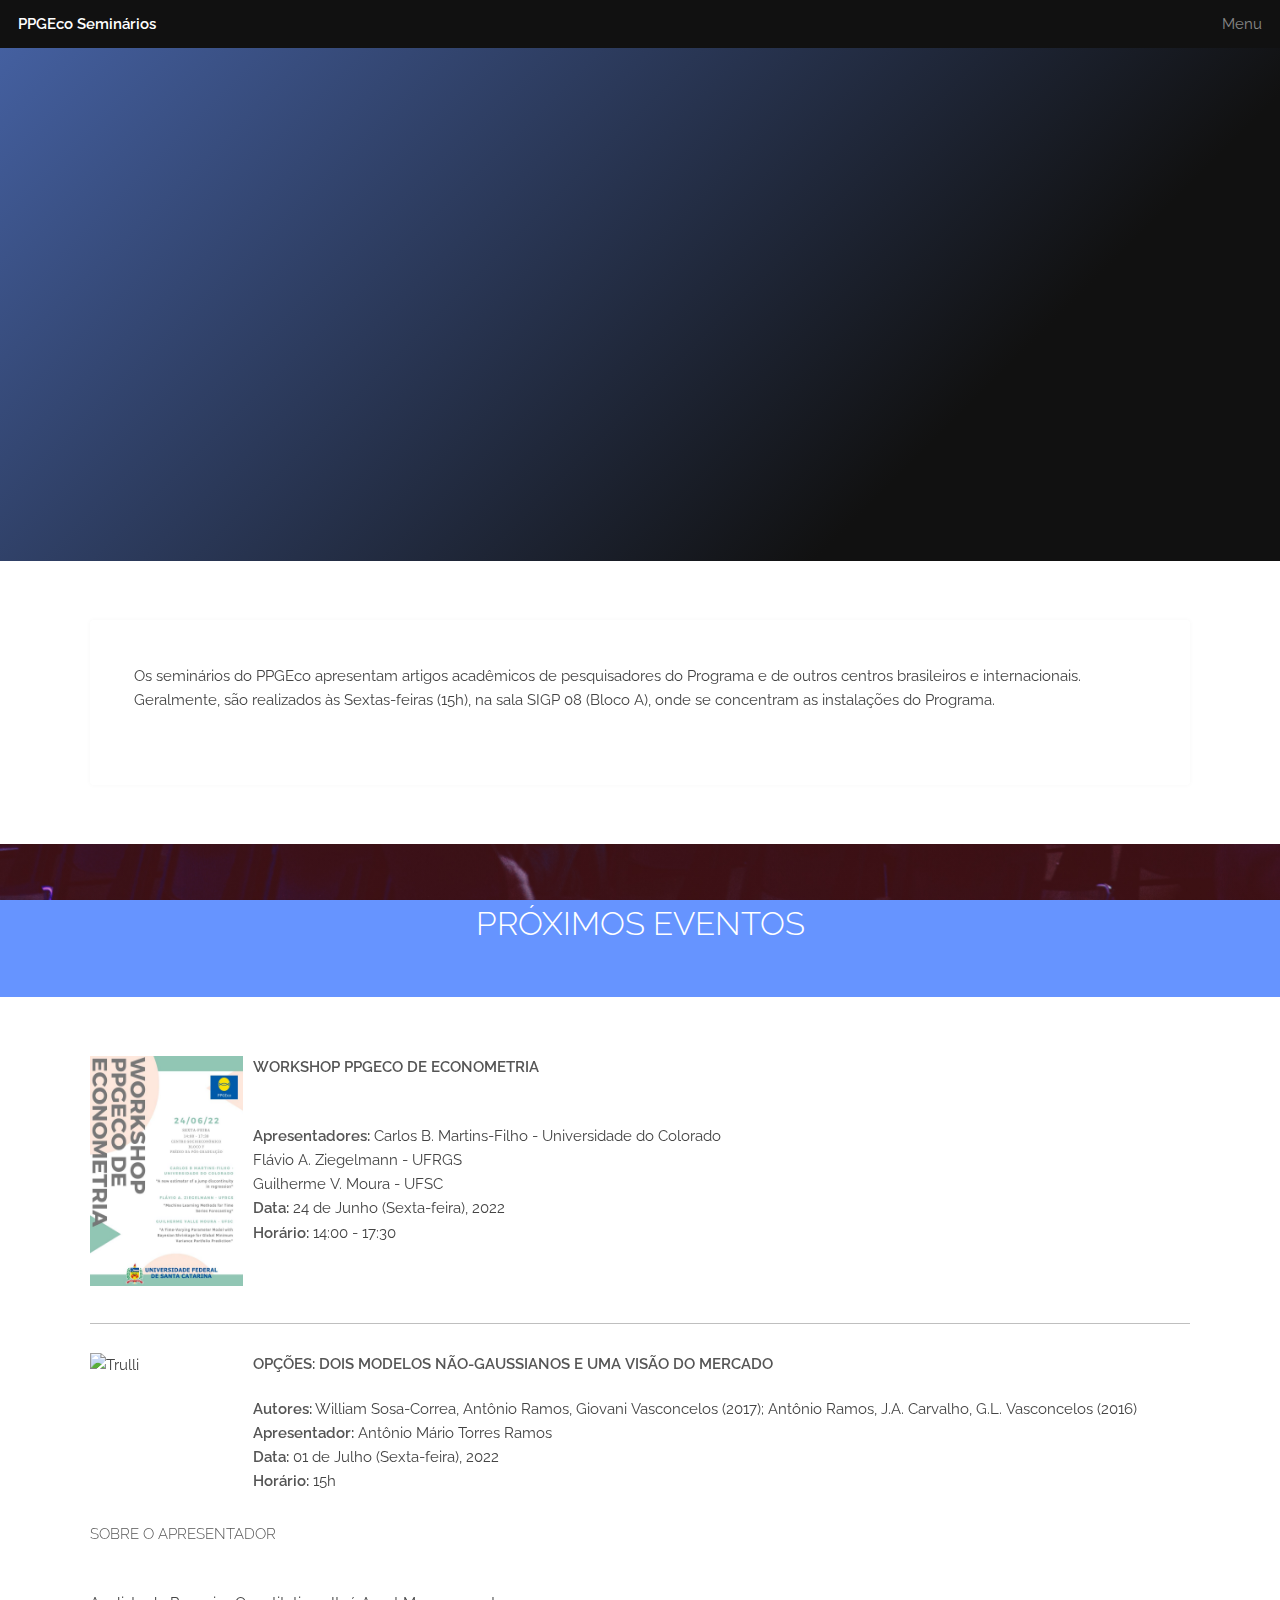
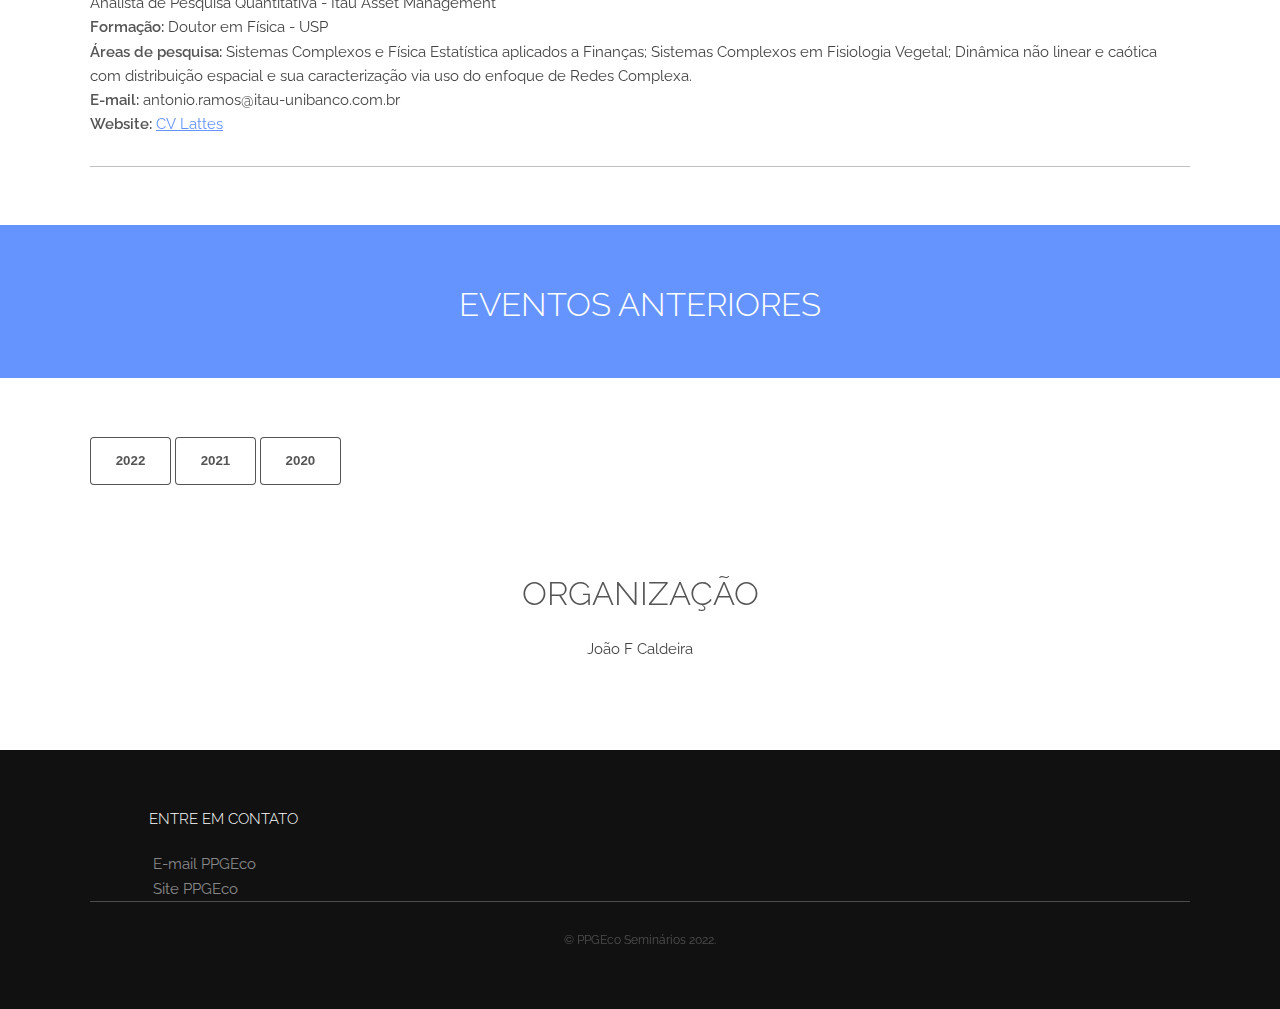
==== commit 8f31dbe0: "Add files via upload" ====
--- a/index.html
+++ b/index.html
@@ -71,8 +71,73 @@
 			<section class="wrapper">
 				<div class="inner">
 					<!-- Início Apresentadores Eventos Próximos -->
-
-						<!-- Dados Apresentação André Portela -->
+						
+					<!-- Dados Workshop -->
+					  
+						<section>
+							<div class="content">
+								<img src="images/workshop.jpg" alt="Trulli" width="163" height="230" style="float:left; padding-right: 10px;"/>
+								<h4><b><a href="https://seminariosppgeco.github.io/images/workshop.jpg" target="_blank">Workshop PPGEco de Econometria<i class="icon fa-link">&nbsp;</i></a></b></h4>	
+               					 <br><b>Apresentadores:</b> Carlos B. Martins-Filho - Universidade do Colorado
+									<br> Flávio A. Ziegelmann - UFRGS
+									<br> Guilherme V. Moura - UFSC
+									<br><b>Data:</b> 24 de Junho (Sexta-feira), 2022
+               						 <br><b>Horário:</b> 14:00 - 17:30
+								<p style="text-align:left;">
+								<br>
+								<br>
+									
+							</div>
+						</section>
+
+						<hr>
+
+						<!-- Dados Apresentação Antônio Mário Torres Ramos -->
+					  
+						<section>
+							<div class="content">
+								<img src="images/Antonio.jpeg" alt="Trulli" width="163" height="150" style="float:left; padding-right: 10px;"/>
+								<h4><b><a href="https://seminariosppgeco.github.io/papers/PhysicaA_2016_merged.pdf" target="_blank">Opções: dois modelos não-gaussianos e uma visão do mercado<i class="icon fa-link">&nbsp;</i></a></b></h4>
+								<p><b>Autores:</b> William Sosa-Correa, Antônio Ramos, Giovani Vasconcelos (2017); Antônio Ramos, J.A. Carvalho, G.L. Vasconcelos (2016)
+									
+               					 <br><b>Apresentador:</b> Antônio Mário Torres Ramos
+									<br><b>Data:</b> 01 de Julho (Sexta-feira), 2022
+               						 <br><b>Horário:</b> 15h
+								<p style="text-align:left;">
+
+								<h4>Sobre o Apresentador</h4>
+									<br>Analista de Pesquisa Quantitativa - Itaú Asset Management
+								<br><b>Formação: </b>Doutor em Física - USP
+								<br><b>Áreas de pesquisa: </b>Sistemas Complexos e Física Estatística aplicados a Finanças; Sistemas Complexos em Fisiologia Vegetal; Dinâmica não linear e caótica com distribuição espacial e sua caracterização via uso do enfoque de Redes Complexa.
+								<br><b>E-mail: </b>antonio.ramos@itau-unibanco.com.br
+								<br><b>Website: </b><a href="http://lattes.cnpq.br/1214106531309655" target="_blank">CV Lattes</a></p>
+							</div>
+						</section>
+
+						<hr>
+						<!-- Final Apresentações próximos Eventos -->
+				</div>
+			</section>
+
+		<!-- CTA -->
+			<section id="cta" class="wrapper">
+				<div class="inner">
+					<h2>Eventos Anteriores</h2>
+				</div>
+			</section>
+			<!-- Início Eventos Anteriores -->
+			<section class="wrapper">
+				<div class="inner">
+					
+					 <button onclick="myFunction3()">2022</button> <!-- botão 2022 -->
+          			 <div id="myDIV3" style="display: none;"> <!-- botão 2022 -->
+			
+						<section class="wrapper">
+							<div class="inner">
+
+						<!-- Início Apresentadores Eventos Anteriores -->
+								
+						<!-- Dados Apresentação Paulo Victor -->
 					  
 						<section>
 							<div class="content">
@@ -92,29 +157,8 @@
 								<br><b>Website: </b><a href="https://sites.google.com/view/paulovfonseca/home" target="_blank">sites.google.com/view/paulovfonseca/home</a></p>
 							</div>
 						</section>
-
-						<hr>
-						<!-- Final Apresentações próximos Eventos -->
-				</div>
-			</section>
-
-		<!-- CTA -->
-			<section id="cta" class="wrapper">
-				<div class="inner">
-					<h2>Eventos Anteriores</h2>
-				</div>
-			</section>
-			<!-- Início Eventos Anteriores -->
-			<section class="wrapper">
-				<div class="inner">
-					<!-- Início Apresentadores Eventos Anteriores -->
-					 <button onclick="myFunction3()">2022</button> <!-- botão 2022 -->
-          			 <div id="myDIV3" style="display: none;"> <!-- botão 2022 -->
-			
-						<section class="wrapper">
-							<div class="inner">
-								<!-- Início Apresentadores Eventos Próximos -->
-			
+						
+						<hr>
 						<!-- Dados Apresentação André Portela -->
 						
 						<section>
@@ -137,31 +181,30 @@
 						</section>
 
 						<hr>
-						<!-- Final Apresentações próximos Eventos -->
-				</div>
-			</section>
+
+						<!-- Dados Apresentação Jenniffer -->
 			
-
-			<!-- Dados Apresentação Jenniffer -->
+						<section>
+							<div class="content">
+								<img src="images/gen.jpg" alt="Trulli" width="128" height="140" style="float:left; padding-right: 10px;"/>
+								<h4><b><a href="https://seminariosppgeco.github.io/papers/An_analysis_of_recidivism_by_gender_based_on_Brazilian_prison_microdata.pdf" target="_blank">An analysis of recidivism by gender based on Brazilian prison microdata<i class="icon fa-link">&nbsp;</i></a></b></h4>
+								<p><b>Autores:</b> Francis Petterini, Jenniffer Gonçalves, Silvio Sallum
+								<br><b>Apresentadora:</b> Jenniffer Gonçalves
+									<br><b>Data:</b> 20 de Maio (Sexta-feira), 2022
+										<br><b>Horário:</b> 15h
+								<p style="text-align:left;">
+								<h4>Sobre a Apresentadora</h4>
+								<br>Programa de Pós-Graduação em Economia
+								<br><b>Formação:</b> Doutoranda em Economia - PPGEco-UFSC
+								<br><b>Áreas de pesquisa: Microeconometria aplicada; Avaliação de políticas públicas; Economia Feminista.</b> 
+								<br><b>E-mail:</b>jeniffer-91@hotmail.com
+							</div>
+						</section>
 			
-			<section>
-				<div class="content">
-					<img src="images/gen.jpg" alt="Trulli" width="128" height="140" style="float:left; padding-right: 10px;"/>
-					<h4><b><a href="https://seminariosppgeco.github.io/papers/An_analysis_of_recidivism_by_gender_based_on_Brazilian_prison_microdata.pdf" target="_blank">An analysis of recidivism by gender based on Brazilian prison microdata<i class="icon fa-link">&nbsp;</i></a></b></h4>
-					<p><b>Autores:</b> Francis Petterini, Jenniffer Gonçalves, Silvio Sallum
-					<br><b>Apresentadora:</b> Jenniffer Gonçalves
-						<br><b>Data:</b> 20 de Maio (Sexta-feira), 2022
-							<br><b>Horário:</b> 15h
-					<p style="text-align:left;">
-					<h4>Sobre a Apresentadora</h4>
-					<br>Programa de Pós-Graduação em Economia
-					<br><b>Formação:</b> Doutoranda em Economia - PPGEco-UFSC
-					<br><b>Áreas de pesquisa: Microeconometria aplicada; Avaliação de políticas públicas; Economia Feminista.</b> 
-					<br><b>E-mail:</b>jeniffer-91@hotmail.com
-				</div>
-			</section>
-			
-			<hr>
+						<!-- Final Apresentações Eventos -->
+				</div>
+			</section>
+		
 		</div> <!-- final botão 2022 -->
 
 					<button onclick="myFunction4()">2021</button> <!-- botão 2021 -->
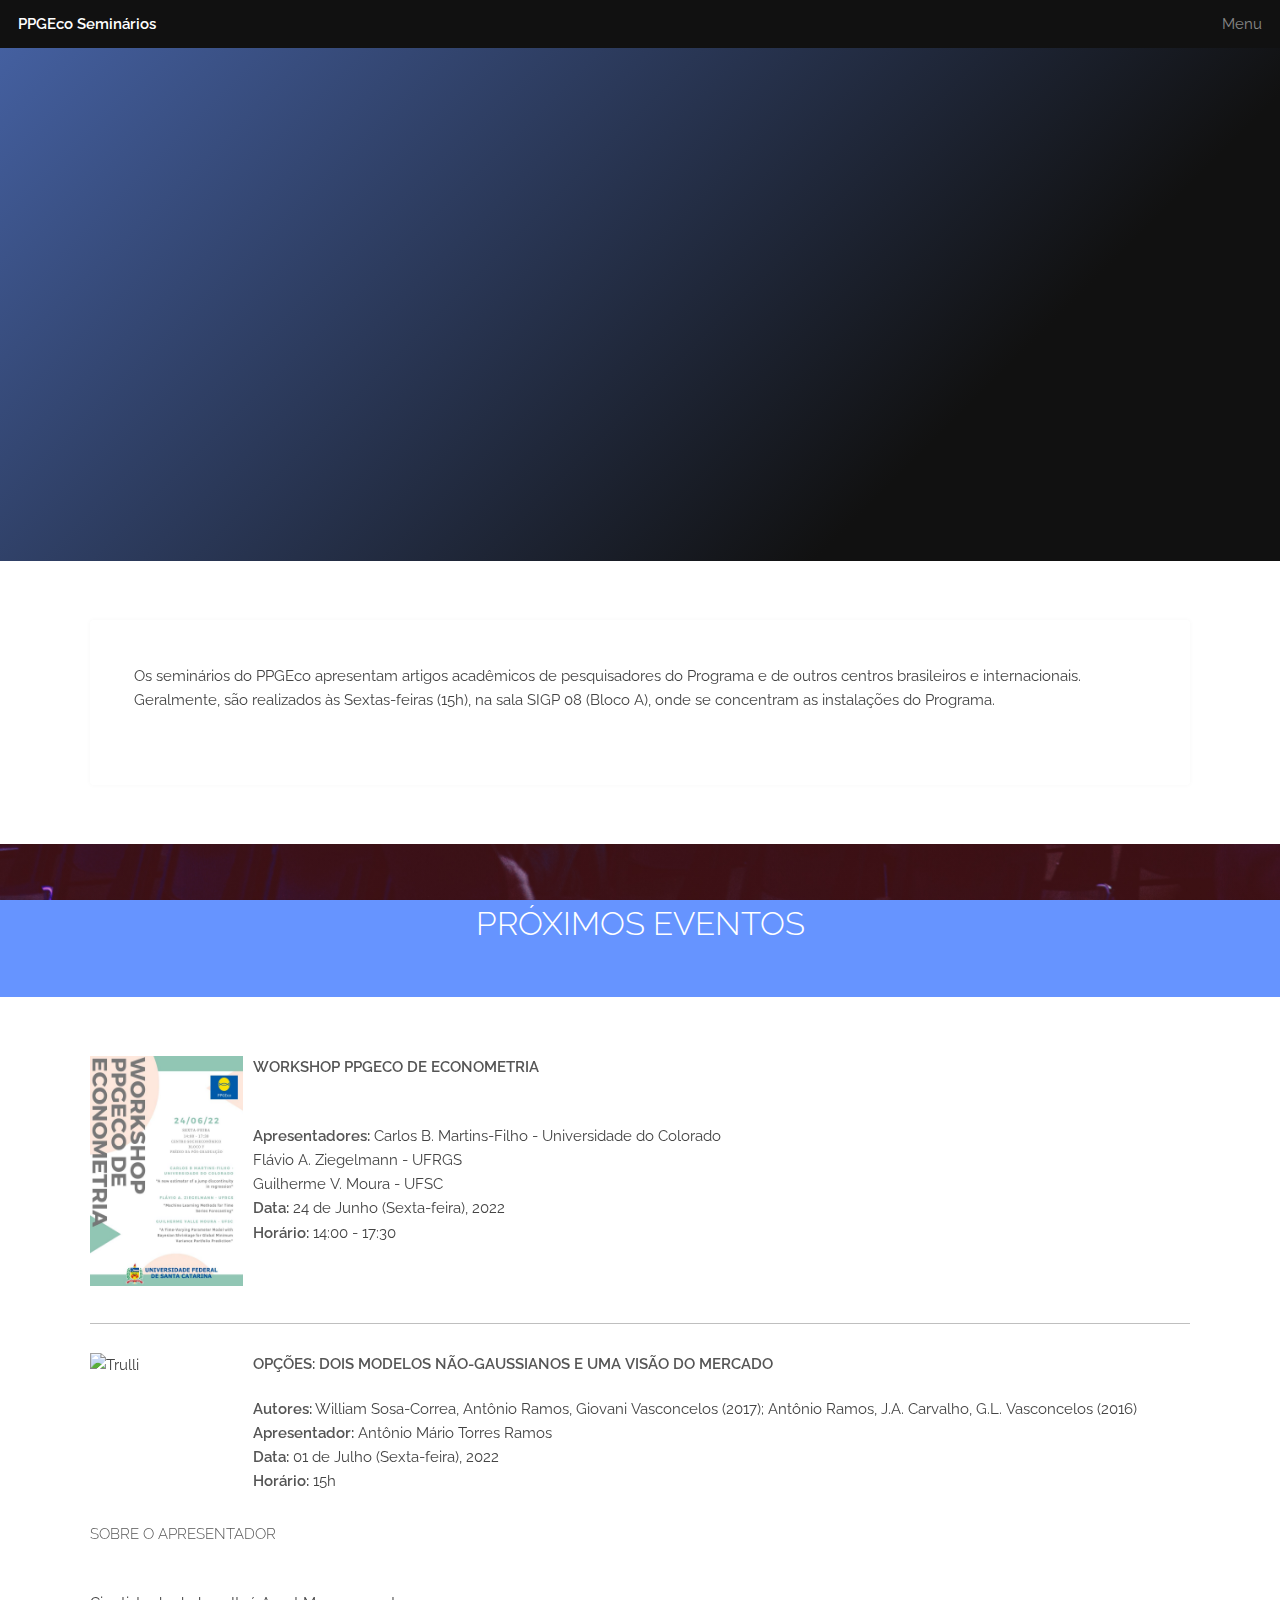
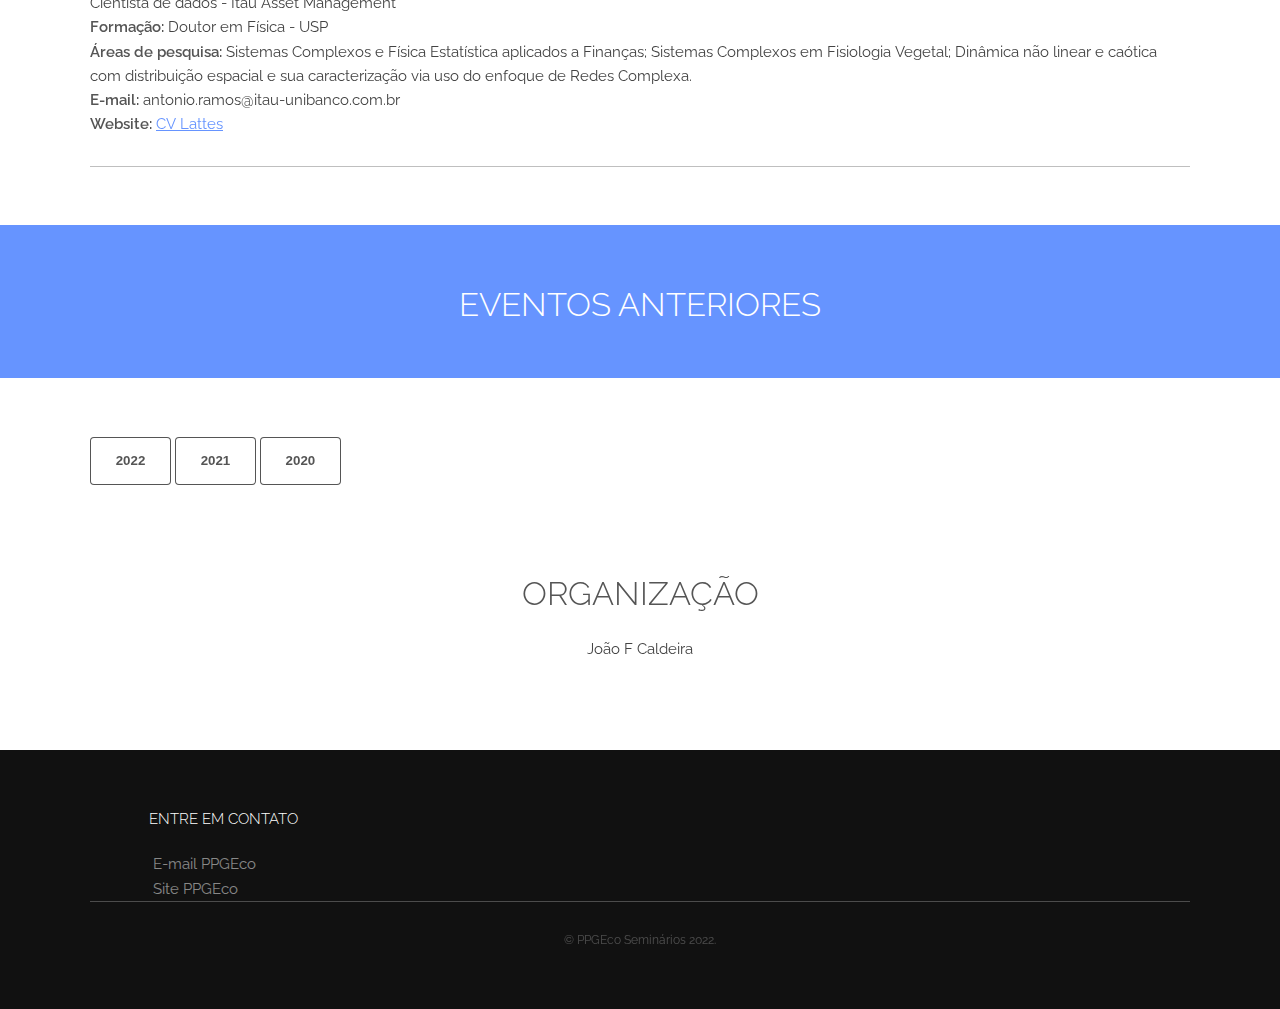
==== commit b38e8a73: "Update index.html" ====
--- a/index.html
+++ b/index.html
@@ -106,7 +106,7 @@
 								<p style="text-align:left;">
 
 								<h4>Sobre o Apresentador</h4>
-									<br>Analista de Pesquisa Quantitativa - Itaú Asset Management
+									<br>Cientista de dados - Itaú Asset Management
 								<br><b>Formação: </b>Doutor em Física - USP
 								<br><b>Áreas de pesquisa: </b>Sistemas Complexos e Física Estatística aplicados a Finanças; Sistemas Complexos em Fisiologia Vegetal; Dinâmica não linear e caótica com distribuição espacial e sua caracterização via uso do enfoque de Redes Complexa.
 								<br><b>E-mail: </b>antonio.ramos@itau-unibanco.com.br
